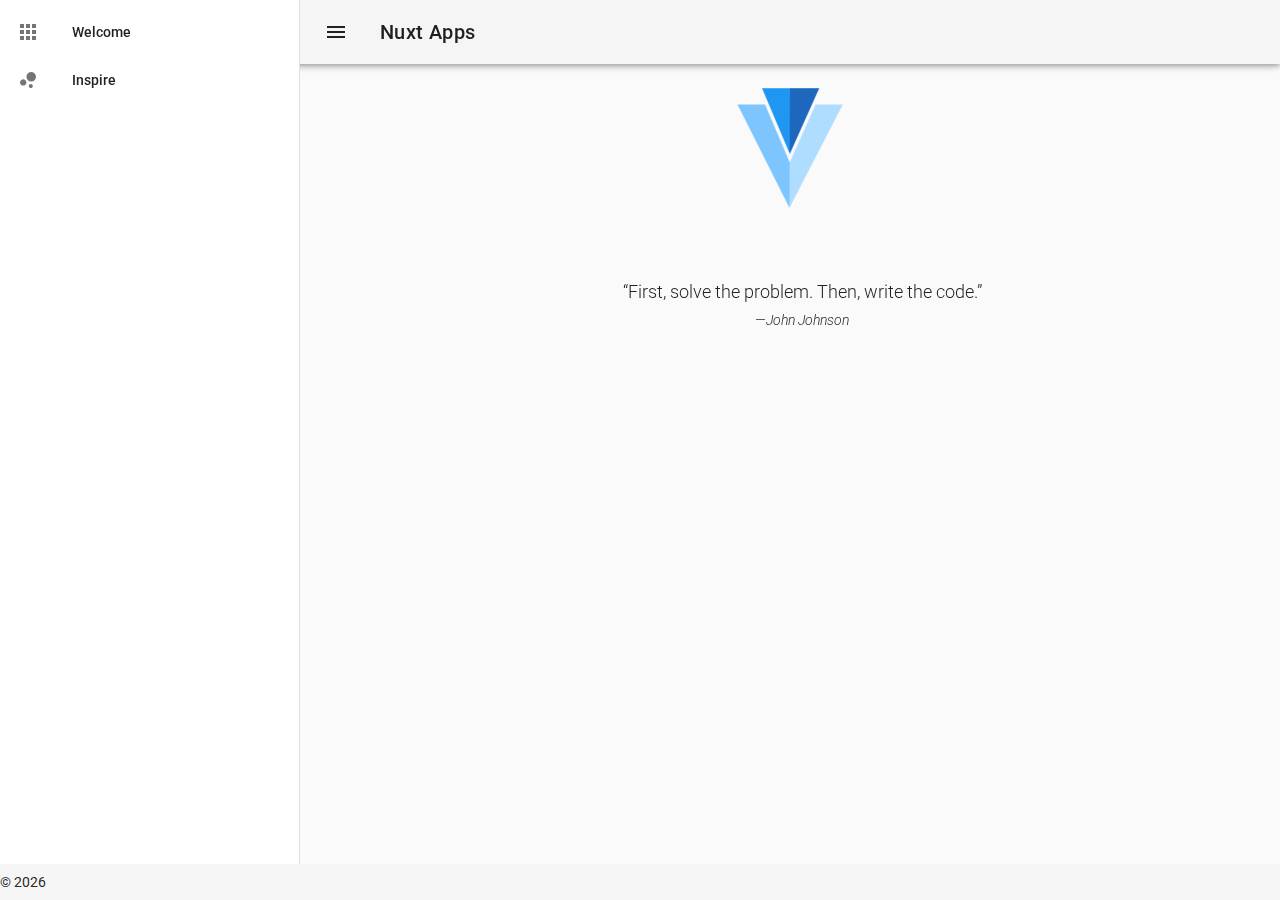
==== inspire/index.html @ 7c5bda9f "test commit first static generate nuxt" ====
<!doctype html>
<html data-n-head-ssr data-n-head="">
  <head>
    <title data-n-head="true">Nuxt Apps</title><meta data-n-head="true" charset="utf-8"><meta data-n-head="true" name="viewport" content="width=device-width,initial-scale=1"><meta data-n-head="true" data-hid="description" name="description" content="belajar nuxt ssr"><meta data-n-head="true" data-hid="keywords" name="keywords" contant="nuxt,js apps"><link data-n-head="true" rel="icon" type="image/x-icon" href="/favicon.ico"><link data-n-head="true" rel="stylesheet" href="https://fonts.googleapis.com/css?family=Roboto:300,400,500,700|Material+Icons"><style data-n-head="true" id="vuetify-theme-stylesheet" type="text/css">a{color:#1976d2}.primary{background-color:#1976d2!important;border-color:#1976d2!important}.primary--text{color:#1976d2!important;caret-color:#1976d2!important}.primary.lighten-5{background-color:#c7fdff!important;border-color:#c7fdff!important}.primary--text.text--lighten-5{color:#c7fdff!important;caret-color:#c7fdff!important}.primary.lighten-4{background-color:#a8e0ff!important;border-color:#a8e0ff!important}.primary--text.text--lighten-4{color:#a8e0ff!important;caret-color:#a8e0ff!important}.primary.lighten-3{background-color:#8ac5ff!important;border-color:#8ac5ff!important}.primary--text.text--lighten-3{color:#8ac5ff!important;caret-color:#8ac5ff!important}.primary.lighten-2{background-color:#6aaaff!important;border-color:#6aaaff!important}.primary--text.text--lighten-2{color:#6aaaff!important;caret-color:#6aaaff!important}.primary.lighten-1{background-color:#488fef!important;border-color:#488fef!important}.primary--text.text--lighten-1{color:#488fef!important;caret-color:#488fef!important}.primary.darken-1{background-color:#005eb6!important;border-color:#005eb6!important}.primary--text.text--darken-1{color:#005eb6!important;caret-color:#005eb6!important}.primary.darken-2{background-color:#00479b!important;border-color:#00479b!important}.primary--text.text--darken-2{color:#00479b!important;caret-color:#00479b!important}.primary.darken-3{background-color:#003180!important;border-color:#003180!important}.primary--text.text--darken-3{color:#003180!important;caret-color:#003180!important}.primary.darken-4{background-color:#001e67!important;border-color:#001e67!important}.primary--text.text--darken-4{color:#001e67!important;caret-color:#001e67!important}.secondary{background-color:#424242!important;border-color:#424242!important}.secondary--text{color:#424242!important;caret-color:#424242!important}.secondary.lighten-5{background-color:#c1c1c1!important;border-color:#c1c1c1!important}.secondary--text.text--lighten-5{color:#c1c1c1!important;caret-color:#c1c1c1!important}.secondary.lighten-4{background-color:#a6a6a6!important;border-color:#a6a6a6!important}.secondary--text.text--lighten-4{color:#a6a6a6!important;caret-color:#a6a6a6!important}.secondary.lighten-3{background-color:#8b8b8b!important;border-color:#8b8b8b!important}.secondary--text.text--lighten-3{color:#8b8b8b!important;caret-color:#8b8b8b!important}.secondary.lighten-2{background-color:#727272!important;border-color:#727272!important}.secondary--text.text--lighten-2{color:#727272!important;caret-color:#727272!important}.secondary.lighten-1{background-color:#595959!important;border-color:#595959!important}.secondary--text.text--lighten-1{color:#595959!important;caret-color:#595959!important}.secondary.darken-1{background-color:#2c2c2c!important;border-color:#2c2c2c!important}.secondary--text.text--darken-1{color:#2c2c2c!important;caret-color:#2c2c2c!important}.secondary.darken-2{background-color:#171717!important;border-color:#171717!important}.secondary--text.text--darken-2{color:#171717!important;caret-color:#171717!important}.secondary.darken-3{background-color:#000!important;border-color:#000!important}.secondary--text.text--darken-3{color:#000!important;caret-color:#000!important}.secondary.darken-4{background-color:#000!important;border-color:#000!important}.secondary--text.text--darken-4{color:#000!important;caret-color:#000!important}.accent{background-color:#82b1ff!important;border-color:#82b1ff!important}.accent--text{color:#82b1ff!important;caret-color:#82b1ff!important}.accent.lighten-5{background-color:#fff!important;border-color:#fff!important}.accent--text.text--lighten-5{color:#fff!important;caret-color:#fff!important}.accent.lighten-4{background-color:#f8ffff!important;border-color:#f8ffff!important}.accent--text.text--lighten-4{color:#f8ffff!important;caret-color:#f8ffff!important}.accent.lighten-3{background-color:#daffff!important;border-color:#daffff!important}.accent--text.text--lighten-3{color:#daffff!important;caret-color:#daffff!important}.accent.lighten-2{background-color:#bce8ff!important;border-color:#bce8ff!important}.accent--text.text--lighten-2{color:#bce8ff!important;caret-color:#bce8ff!important}.accent.lighten-1{background-color:#9fccff!important;border-color:#9fccff!important}.accent--text.text--lighten-1{color:#9fccff!important;caret-color:#9fccff!important}.accent.darken-1{background-color:#6596e2!important;border-color:#6596e2!important}.accent--text.text--darken-1{color:#6596e2!important;caret-color:#6596e2!important}.accent.darken-2{background-color:#467dc6!important;border-color:#467dc6!important}.accent--text.text--darken-2{color:#467dc6!important;caret-color:#467dc6!important}.accent.darken-3{background-color:#2364aa!important;border-color:#2364aa!important}.accent--text.text--darken-3{color:#2364aa!important;caret-color:#2364aa!important}.accent.darken-4{background-color:#004c90!important;border-color:#004c90!important}.accent--text.text--darken-4{color:#004c90!important;caret-color:#004c90!important}.error{background-color:#ff5252!important;border-color:#ff5252!important}.error--text{color:#ff5252!important;caret-color:#ff5252!important}.error.lighten-5{background-color:#ffe4d5!important;border-color:#ffe4d5!important}.error--text.text--lighten-5{color:#ffe4d5!important;caret-color:#ffe4d5!important}.error.lighten-4{background-color:#ffc6b9!important;border-color:#ffc6b9!important}.error--text.text--lighten-4{color:#ffc6b9!important;caret-color:#ffc6b9!important}.error.lighten-3{background-color:#ffa99e!important;border-color:#ffa99e!important}.error--text.text--lighten-3{color:#ffa99e!important;caret-color:#ffa99e!important}.error.lighten-2{background-color:#ff8c84!important;border-color:#ff8c84!important}.error--text.text--lighten-2{color:#ff8c84!important;caret-color:#ff8c84!important}.error.lighten-1{background-color:#ff6f6a!important;border-color:#ff6f6a!important}.error--text.text--lighten-1{color:#ff6f6a!important;caret-color:#ff6f6a!important}.error.darken-1{background-color:#df323b!important;border-color:#df323b!important}.error--text.text--darken-1{color:#df323b!important;caret-color:#df323b!important}.error.darken-2{background-color:#bf0025!important;border-color:#bf0025!important}.error--text.text--darken-2{color:#bf0025!important;caret-color:#bf0025!important}.error.darken-3{background-color:#9f0010!important;border-color:#9f0010!important}.error--text.text--darken-3{color:#9f0010!important;caret-color:#9f0010!important}.error.darken-4{background-color:maroon!important;border-color:maroon!important}.error--text.text--darken-4{color:maroon!important;caret-color:maroon!important}.info{background-color:#2196f3!important;border-color:#2196f3!important}.info--text{color:#2196f3!important;caret-color:#2196f3!important}.info.lighten-5{background-color:#d4ffff!important;border-color:#d4ffff!important}.info--text.text--lighten-5{color:#d4ffff!important;caret-color:#d4ffff!important}.info.lighten-4{background-color:#b5ffff!important;border-color:#b5ffff!important}.info--text.text--lighten-4{color:#b5ffff!important;caret-color:#b5ffff!important}.info.lighten-3{background-color:#95e8ff!important;border-color:#95e8ff!important}.info--text.text--lighten-3{color:#95e8ff!important;caret-color:#95e8ff!important}.info.lighten-2{background-color:#75ccff!important;border-color:#75ccff!important}.info--text.text--lighten-2{color:#75ccff!important;caret-color:#75ccff!important}.info.lighten-1{background-color:#51b0ff!important;border-color:#51b0ff!important}.info--text.text--lighten-1{color:#51b0ff!important;caret-color:#51b0ff!important}.info.darken-1{background-color:#007cd6!important;border-color:#007cd6!important}.info--text.text--darken-1{color:#007cd6!important;caret-color:#007cd6!important}.info.darken-2{background-color:#0064ba!important;border-color:#0064ba!important}.info--text.text--darken-2{color:#0064ba!important;caret-color:#0064ba!important}.info.darken-3{background-color:#004d9f!important;border-color:#004d9f!important}.info--text.text--darken-3{color:#004d9f!important;caret-color:#004d9f!important}.info.darken-4{background-color:#003784!important;border-color:#003784!important}.info--text.text--darken-4{color:#003784!important;caret-color:#003784!important}.success{background-color:#4caf50!important;border-color:#4caf50!important}.success--text{color:#4caf50!important;caret-color:#4caf50!important}.success.lighten-5{background-color:#dcffd6!important;border-color:#dcffd6!important}.success--text.text--lighten-5{color:#dcffd6!important;caret-color:#dcffd6!important}.success.lighten-4{background-color:#beffba!important;border-color:#beffba!important}.success--text.text--lighten-4{color:#beffba!important;caret-color:#beffba!important}.success.lighten-3{background-color:#a2ff9e!important;border-color:#a2ff9e!important}.success--text.text--lighten-3{color:#a2ff9e!important;caret-color:#a2ff9e!important}.success.lighten-2{background-color:#85e783!important;border-color:#85e783!important}.success--text.text--lighten-2{color:#85e783!important;caret-color:#85e783!important}.success.lighten-1{background-color:#69cb69!important;border-color:#69cb69!important}.success--text.text--lighten-1{color:#69cb69!important;caret-color:#69cb69!important}.success.darken-1{background-color:#2d9437!important;border-color:#2d9437!important}.success--text.text--darken-1{color:#2d9437!important;caret-color:#2d9437!important}.success.darken-2{background-color:#00791e!important;border-color:#00791e!important}.success--text.text--darken-2{color:#00791e!important;caret-color:#00791e!important}.success.darken-3{background-color:#006000!important;border-color:#006000!important}.success--text.text--darken-3{color:#006000!important;caret-color:#006000!important}.success.darken-4{background-color:#004700!important;border-color:#004700!important}.success--text.text--darken-4{color:#004700!important;caret-color:#004700!important}.warning{background-color:#ffc107!important;border-color:#ffc107!important}.warning--text{color:#ffc107!important;caret-color:#ffc107!important}.warning.lighten-5{background-color:#ffffae!important;border-color:#ffffae!important}.warning--text.text--lighten-5{color:#ffffae!important;caret-color:#ffffae!important}.warning.lighten-4{background-color:#ffff91!important;border-color:#ffff91!important}.warning--text.text--lighten-4{color:#ffff91!important;caret-color:#ffff91!important}.warning.lighten-3{background-color:#ffff74!important;border-color:#ffff74!important}.warning--text.text--lighten-3{color:#ffff74!important;caret-color:#ffff74!important}.warning.lighten-2{background-color:#fff956!important;border-color:#fff956!important}.warning--text.text--lighten-2{color:#fff956!important;caret-color:#fff956!important}.warning.lighten-1{background-color:#ffdd37!important;border-color:#ffdd37!important}.warning--text.text--lighten-1{color:#ffdd37!important;caret-color:#ffdd37!important}.warning.darken-1{background-color:#e0a600!important;border-color:#e0a600!important}.warning--text.text--darken-1{color:#e0a600!important;caret-color:#e0a600!important}.warning.darken-2{background-color:#c18c00!important;border-color:#c18c00!important}.warning--text.text--darken-2{color:#c18c00!important;caret-color:#c18c00!important}.warning.darken-3{background-color:#a27300!important;border-color:#a27300!important}.warning--text.text--darken-3{color:#a27300!important;caret-color:#a27300!important}.warning.darken-4{background-color:#855a00!important;border-color:#855a00!important}.warning--text.text--darken-4{color:#855a00!important;caret-color:#855a00!important}</style><link rel="preload" href="/_nuxt/a9a9253df984f31acf69.js" as="script"><link rel="preload" href="/_nuxt/65284385a1a2e4afa7fb.js" as="script"><link rel="preload" href="/_nuxt/18af0c6046583e6dd80d.js" as="script"><link rel="preload" href="/_nuxt/e925649b52bca2457121.css" as="style"><link rel="preload" href="/_nuxt/20de02056428226e47ea.js" as="script"><link rel="preload" href="/_nuxt/e7b8476a1362d3afa02e.js" as="script"><link rel="stylesheet" href="/_nuxt/e925649b52bca2457121.css">
  </head>
  <body data-n-head="">
    <div data-server-rendered="true" id="__nuxt"><div class="nuxt-progress" style="width:0%;height:2px;background-color:#3b8070;opacity:0"></div><div id="__layout"><div data-app="true" id="app" class="application theme--light"><div class="application--wrap"><aside class="v-navigation-drawer v-navigation-drawer--close v-navigation-drawer--fixed v-navigation-drawer--is-mobile theme--light" style="height:100%;margin-top:0;max-height:calc(100% - 0px);transform:translateX(-300px);width:300px"><div class="v-list theme--light"><div><a href="/" router="" class="v-list__tile v-list__tile--link theme--light"><div class="v-list__tile__action"><i aria-hidden="true" class="v-icon material-icons theme--light">apps</i></div> <div class="v-list__tile__content"><div class="v-list__tile__title">Welcome</div></div></a></div><div><a href="/inspire" router="" class="primary--text v-list__tile--active v-list__tile v-list__tile--link theme--light"><div class="v-list__tile__action"><i aria-hidden="true" class="v-icon material-icons theme--light">bubble_chart</i></div> <div class="v-list__tile__content"><div class="v-list__tile__title">Inspire</div></div></a></div></div><div class="v-navigation-drawer__border"></div></aside> <nav class="v-toolbar v-toolbar--fixed theme--light" style="margin-top:0;padding-right:0;padding-left:0;transform:translateY(0)"><div class="v-toolbar__content" style="height:56px"><button type="button" class="v-toolbar__side-icon v-btn v-btn--icon theme--light"><div class="v-btn__content"><i aria-hidden="true" class="v-icon material-icons theme--light">menu</i></div></button> <div class="v-toolbar__title">Nuxt Apps</div></div></nav> <main class="v-content" style="padding-top:56px;padding-right:0;padding-bottom:0;padding-left:0"><div class="v-content__wrap"><div class="container"><div class="layout"><div class="flex text-xs-center"><img src="/v.png" alt="Vuetify.js" class="mb-5"> <blockquote class="blockquote">
      “First, solve the problem. Then, write the code.”
      <footer><small><em>—John Johnson</em></small></footer></blockquote></div></div></div></div></main> <aside class="v-navigation-drawer v-navigation-drawer--close v-navigation-drawer--fixed v-navigation-drawer--right v-navigation-drawer--temporary theme--light" style="height:100%;margin-top:0;max-height:calc(100% - 0px);transform:translateX(300px);width:300px"><div class="v-list theme--light"><div><div class="v-list__tile theme--light"><div class="v-list__tile__action"><i aria-hidden="true" class="v-icon material-icons theme--light">compare_arrows</i></div> <div class="v-list__tile__title">Switch drawer (click me)</div></div></div></div><div class="v-navigation-drawer__border"></div></aside> <footer class="v-footer v-footer--fixed theme--light" style="height:32px"><span>© 2018</span></footer></div></div></div></div><script>window.__NUXT__={layout:"default",data:[{}],error:null,state:{sidebar:!1},serverRendered:!0}</script><script src="/_nuxt/a9a9253df984f31acf69.js" defer></script><script src="/_nuxt/e7b8476a1362d3afa02e.js" defer></script><script src="/_nuxt/65284385a1a2e4afa7fb.js" defer></script><script src="/_nuxt/18af0c6046583e6dd80d.js" defer></script><script src="/_nuxt/20de02056428226e47ea.js" defer></script>
  </body>
</html>
---- _nuxt/e925649b52bca2457121.css ----
.__nuxt-error-page{padding:1rem;background:#f7f8fb;color:#47494e;text-align:center;display:flex;justify-content:center;align-items:center;flex-direction:column;font-family:sans-serif;font-weight:100!important;-ms-text-size-adjust:100%;-webkit-text-size-adjust:100%;-webkit-font-smoothing:antialiased;position:absolute;top:0;left:0;right:0;bottom:0}.__nuxt-error-page .error{max-width:450px}.__nuxt-error-page .title{font-size:1.5rem;margin-top:15px;color:#47494e;margin-bottom:8px}.__nuxt-error-page .description{color:#7f828b;line-height:21px;margin-bottom:10px}.__nuxt-error-page a{color:#7f828b!important;text-decoration:none}.__nuxt-error-page .logo{position:fixed;left:12px;bottom:12px}.nuxt-progress{position:fixed;top:0;left:0;right:0;height:2px;width:0;transition:width .2s,opacity .4s;opacity:1;background-color:#efc14e;z-index:999999}@-webkit-keyframes shake{59%{margin-left:0}60%,80%{margin-left:2px}70%,90%{margin-left:-2px}}@keyframes shake{59%{margin-left:0}60%,80%{margin-left:2px}70%,90%{margin-left:-2px}}.black{background-color:#000!important;border-color:#000!important}.black--text{color:#000!important;caret-color:#000!important}.white{background-color:#fff!important;border-color:#fff!important}.white--text{color:#fff!important;caret-color:#fff!important}.transparent{background-color:transparent!important;border-color:transparent!important}.transparent--text{color:transparent!important;caret-color:transparent!important}.red{background-color:#f44336!important;border-color:#f44336!important}.red--text{color:#f44336!important;caret-color:#f44336!important}.red.lighten-5{background-color:#ffebee!important;border-color:#ffebee!important}.red--text.text--lighten-5{color:#ffebee!important;caret-color:#ffebee!important}.red.lighten-4{background-color:#ffcdd2!important;border-color:#ffcdd2!important}.red--text.text--lighten-4{color:#ffcdd2!important;caret-color:#ffcdd2!important}.red.lighten-3{background-color:#ef9a9a!important;border-color:#ef9a9a!important}.red--text.text--lighten-3{color:#ef9a9a!important;caret-color:#ef9a9a!important}.red.lighten-2{background-color:#e57373!important;border-color:#e57373!important}.red--text.text--lighten-2{color:#e57373!important;caret-color:#e57373!important}.red.lighten-1{background-color:#ef5350!important;border-color:#ef5350!important}.red--text.text--lighten-1{color:#ef5350!important;caret-color:#ef5350!important}.red.darken-1{background-color:#e53935!important;border-color:#e53935!important}.red--text.text--darken-1{color:#e53935!important;caret-color:#e53935!important}.red.darken-2{background-color:#d32f2f!important;border-color:#d32f2f!important}.red--text.text--darken-2{color:#d32f2f!important;caret-color:#d32f2f!important}.red.darken-3{background-color:#c62828!important;border-color:#c62828!important}.red--text.text--darken-3{color:#c62828!important;caret-color:#c62828!important}.red.darken-4{background-color:#b71c1c!important;border-color:#b71c1c!important}.red--text.text--darken-4{color:#b71c1c!important;caret-color:#b71c1c!important}.red.accent-1{background-color:#ff8a80!important;border-color:#ff8a80!important}.red--text.text--accent-1{color:#ff8a80!important;caret-color:#ff8a80!important}.red.accent-2{background-color:#ff5252!important;border-color:#ff5252!important}.red--text.text--accent-2{color:#ff5252!important;caret-color:#ff5252!important}.red.accent-3{background-color:#ff1744!important;border-color:#ff1744!important}.red--text.text--accent-3{color:#ff1744!important;caret-color:#ff1744!important}.red.accent-4{background-color:#d50000!important;border-color:#d50000!important}.red--text.text--accent-4{color:#d50000!important;caret-color:#d50000!important}.pink{background-color:#e91e63!important;border-color:#e91e63!important}.pink--text{color:#e91e63!important;caret-color:#e91e63!important}.pink.lighten-5{background-color:#fce4ec!important;border-color:#fce4ec!important}.pink--text.text--lighten-5{color:#fce4ec!important;caret-color:#fce4ec!important}.pink.lighten-4{background-color:#f8bbd0!important;border-color:#f8bbd0!important}.pink--text.text--lighten-4{color:#f8bbd0!important;caret-color:#f8bbd0!important}.pink.lighten-3{background-color:#f48fb1!important;border-color:#f48fb1!important}.pink--text.text--lighten-3{color:#f48fb1!important;caret-color:#f48fb1!important}.pink.lighten-2{background-color:#f06292!important;border-color:#f06292!important}.pink--text.text--lighten-2{color:#f06292!important;caret-color:#f06292!important}.pink.lighten-1{background-color:#ec407a!important;border-color:#ec407a!important}.pink--text.text--lighten-1{color:#ec407a!important;caret-color:#ec407a!important}.pink.darken-1{background-color:#d81b60!important;border-color:#d81b60!important}.pink--text.text--darken-1{color:#d81b60!important;caret-color:#d81b60!important}.pink.darken-2{background-color:#c2185b!important;border-color:#c2185b!important}.pink--text.text--darken-2{color:#c2185b!important;caret-color:#c2185b!important}.pink.darken-3{background-color:#ad1457!important;border-color:#ad1457!important}.pink--text.text--darken-3{color:#ad1457!important;caret-color:#ad1457!important}.pink.darken-4{background-color:#880e4f!important;border-color:#880e4f!important}.pink--text.text--darken-4{color:#880e4f!important;caret-color:#880e4f!important}.pink.accent-1{background-color:#ff80ab!important;border-color:#ff80ab!important}.pink--text.text--accent-1{color:#ff80ab!important;caret-color:#ff80ab!important}.pink.accent-2{background-color:#ff4081!important;border-color:#ff4081!important}.pink--text.text--accent-2{color:#ff4081!important;caret-color:#ff4081!important}.pink.accent-3{background-color:#f50057!important;border-color:#f50057!important}.pink--text.text--accent-3{color:#f50057!important;caret-color:#f50057!important}.pink.accent-4{background-color:#c51162!important;border-color:#c51162!important}.pink--text.text--accent-4{color:#c51162!important;caret-color:#c51162!important}.purple{background-color:#9c27b0!important;border-color:#9c27b0!important}.purple--text{color:#9c27b0!important;caret-color:#9c27b0!important}.purple.lighten-5{background-color:#f3e5f5!important;border-color:#f3e5f5!important}.purple--text.text--lighten-5{color:#f3e5f5!important;caret-color:#f3e5f5!important}.purple.lighten-4{background-color:#e1bee7!important;border-color:#e1bee7!important}.purple--text.text--lighten-4{color:#e1bee7!important;caret-color:#e1bee7!important}.purple.lighten-3{background-color:#ce93d8!important;border-color:#ce93d8!important}.purple--text.text--lighten-3{color:#ce93d8!important;caret-color:#ce93d8!important}.purple.lighten-2{background-color:#ba68c8!important;border-color:#ba68c8!important}.purple--text.text--lighten-2{color:#ba68c8!important;caret-color:#ba68c8!important}.purple.lighten-1{background-color:#ab47bc!important;border-color:#ab47bc!important}.purple--text.text--lighten-1{color:#ab47bc!important;caret-color:#ab47bc!important}.purple.darken-1{background-color:#8e24aa!important;border-color:#8e24aa!important}.purple--text.text--darken-1{color:#8e24aa!important;caret-color:#8e24aa!important}.purple.darken-2{background-color:#7b1fa2!important;border-color:#7b1fa2!important}.purple--text.text--darken-2{color:#7b1fa2!important;caret-color:#7b1fa2!important}.purple.darken-3{background-color:#6a1b9a!important;border-color:#6a1b9a!important}.purple--text.text--darken-3{color:#6a1b9a!important;caret-color:#6a1b9a!important}.purple.darken-4{background-color:#4a148c!important;border-color:#4a148c!important}.purple--text.text--darken-4{color:#4a148c!important;caret-color:#4a148c!important}.purple.accent-1{background-color:#ea80fc!important;border-color:#ea80fc!important}.purple--text.text--accent-1{color:#ea80fc!important;caret-color:#ea80fc!important}.purple.accent-2{background-color:#e040fb!important;border-color:#e040fb!important}.purple--text.text--accent-2{color:#e040fb!important;caret-color:#e040fb!important}.purple.accent-3{background-color:#d500f9!important;border-color:#d500f9!important}.purple--text.text--accent-3{color:#d500f9!important;caret-color:#d500f9!important}.purple.accent-4{background-color:#a0f!important;border-color:#a0f!important}.purple--text.text--accent-4{color:#a0f!important;caret-color:#a0f!important}.deep-purple{background-color:#673ab7!important;border-color:#673ab7!important}.deep-purple--text{color:#673ab7!important;caret-color:#673ab7!important}.deep-purple.lighten-5{background-color:#ede7f6!important;border-color:#ede7f6!important}.deep-purple--text.text--lighten-5{color:#ede7f6!important;caret-color:#ede7f6!important}.deep-purple.lighten-4{background-color:#d1c4e9!important;border-color:#d1c4e9!important}.deep-purple--text.text--lighten-4{color:#d1c4e9!important;caret-color:#d1c4e9!important}.deep-purple.lighten-3{background-color:#b39ddb!important;border-color:#b39ddb!important}.deep-purple--text.text--lighten-3{color:#b39ddb!important;caret-color:#b39ddb!important}.deep-purple.lighten-2{background-color:#9575cd!important;border-color:#9575cd!important}.deep-purple--text.text--lighten-2{color:#9575cd!important;caret-color:#9575cd!important}.deep-purple.lighten-1{background-color:#7e57c2!important;border-color:#7e57c2!important}.deep-purple--text.text--lighten-1{color:#7e57c2!important;caret-color:#7e57c2!important}.deep-purple.darken-1{background-color:#5e35b1!important;border-color:#5e35b1!important}.deep-purple--text.text--darken-1{color:#5e35b1!important;caret-color:#5e35b1!important}.deep-purple.darken-2{background-color:#512da8!important;border-color:#512da8!important}.deep-purple--text.text--darken-2{color:#512da8!important;caret-color:#512da8!important}.deep-purple.darken-3{background-color:#4527a0!important;border-color:#4527a0!important}.deep-purple--text.text--darken-3{color:#4527a0!important;caret-color:#4527a0!important}.deep-purple.darken-4{background-color:#311b92!important;border-color:#311b92!important}.deep-purple--text.text--darken-4{color:#311b92!important;caret-color:#311b92!important}.deep-purple.accent-1{background-color:#b388ff!important;border-color:#b388ff!important}.deep-purple--text.text--accent-1{color:#b388ff!important;caret-color:#b388ff!important}.deep-purple.accent-2{background-color:#7c4dff!important;border-color:#7c4dff!important}.deep-purple--text.text--accent-2{color:#7c4dff!important;caret-color:#7c4dff!important}.deep-purple.accent-3{background-color:#651fff!important;border-color:#651fff!important}.deep-purple--text.text--accent-3{color:#651fff!important;caret-color:#651fff!important}.deep-purple.accent-4{background-color:#6200ea!important;border-color:#6200ea!important}.deep-purple--text.text--accent-4{color:#6200ea!important;caret-color:#6200ea!important}.indigo{background-color:#3f51b5!important;border-color:#3f51b5!important}.indigo--text{color:#3f51b5!important;caret-color:#3f51b5!important}.indigo.lighten-5{background-color:#e8eaf6!important;border-color:#e8eaf6!important}.indigo--text.text--lighten-5{color:#e8eaf6!important;caret-color:#e8eaf6!important}.indigo.lighten-4{background-color:#c5cae9!important;border-color:#c5cae9!important}.indigo--text.text--lighten-4{color:#c5cae9!important;caret-color:#c5cae9!important}.indigo.lighten-3{background-color:#9fa8da!important;border-color:#9fa8da!important}.indigo--text.text--lighten-3{color:#9fa8da!important;caret-color:#9fa8da!important}.indigo.lighten-2{background-color:#7986cb!important;border-color:#7986cb!important}.indigo--text.text--lighten-2{color:#7986cb!important;caret-color:#7986cb!important}.indigo.lighten-1{background-color:#5c6bc0!important;border-color:#5c6bc0!important}.indigo--text.text--lighten-1{color:#5c6bc0!important;caret-color:#5c6bc0!important}.indigo.darken-1{background-color:#3949ab!important;border-color:#3949ab!important}.indigo--text.text--darken-1{color:#3949ab!important;caret-color:#3949ab!important}.indigo.darken-2{background-color:#303f9f!important;border-color:#303f9f!important}.indigo--text.text--darken-2{color:#303f9f!important;caret-color:#303f9f!important}.indigo.darken-3{background-color:#283593!important;border-color:#283593!important}.indigo--text.text--darken-3{color:#283593!important;caret-color:#283593!important}.indigo.darken-4{background-color:#1a237e!important;border-color:#1a237e!important}.indigo--text.text--darken-4{color:#1a237e!important;caret-color:#1a237e!important}.indigo.accent-1{background-color:#8c9eff!important;border-color:#8c9eff!important}.indigo--text.text--accent-1{color:#8c9eff!important;caret-color:#8c9eff!important}.indigo.accent-2{background-color:#536dfe!important;border-color:#536dfe!important}.indigo--text.text--accent-2{color:#536dfe!important;caret-color:#536dfe!important}.indigo.accent-3{background-color:#3d5afe!important;border-color:#3d5afe!important}.indigo--text.text--accent-3{color:#3d5afe!important;caret-color:#3d5afe!important}.indigo.accent-4{background-color:#304ffe!important;border-color:#304ffe!important}.indigo--text.text--accent-4{color:#304ffe!important;caret-color:#304ffe!important}.blue{background-color:#2196f3!important;border-color:#2196f3!important}.blue--text{color:#2196f3!important;caret-color:#2196f3!important}.blue.lighten-5{background-color:#e3f2fd!important;border-color:#e3f2fd!important}.blue--text.text--lighten-5{color:#e3f2fd!important;caret-color:#e3f2fd!important}.blue.lighten-4{background-color:#bbdefb!important;border-color:#bbdefb!important}.blue--text.text--lighten-4{color:#bbdefb!important;caret-color:#bbdefb!important}.blue.lighten-3{background-color:#90caf9!important;border-color:#90caf9!important}.blue--text.text--lighten-3{color:#90caf9!important;caret-color:#90caf9!important}.blue.lighten-2{background-color:#64b5f6!important;border-color:#64b5f6!important}.blue--text.text--lighten-2{color:#64b5f6!important;caret-color:#64b5f6!important}.blue.lighten-1{background-color:#42a5f5!important;border-color:#42a5f5!important}.blue--text.text--lighten-1{color:#42a5f5!important;caret-color:#42a5f5!important}.blue.darken-1{background-color:#1e88e5!important;border-color:#1e88e5!important}.blue--text.text--darken-1{color:#1e88e5!important;caret-color:#1e88e5!important}.blue.darken-2{background-color:#1976d2!important;border-color:#1976d2!important}.blue--text.text--darken-2{color:#1976d2!important;caret-color:#1976d2!important}.blue.darken-3{background-color:#1565c0!important;border-color:#1565c0!important}.blue--text.text--darken-3{color:#1565c0!important;caret-color:#1565c0!important}.blue.darken-4{background-color:#0d47a1!important;border-color:#0d47a1!important}.blue--text.text--darken-4{color:#0d47a1!important;caret-color:#0d47a1!important}.blue.accent-1{background-color:#82b1ff!important;border-color:#82b1ff!important}.blue--text.text--accent-1{color:#82b1ff!important;caret-color:#82b1ff!important}.blue.accent-2{background-color:#448aff!important;border-color:#448aff!important}.blue--text.text--accent-2{color:#448aff!important;caret-color:#448aff!important}.blue.accent-3{background-color:#2979ff!important;border-color:#2979ff!important}.blue--text.text--accent-3{color:#2979ff!important;caret-color:#2979ff!important}.blue.accent-4{background-color:#2962ff!important;border-color:#2962ff!important}.blue--text.text--accent-4{color:#2962ff!important;caret-color:#2962ff!important}.light-blue{background-color:#03a9f4!important;border-color:#03a9f4!important}.light-blue--text{color:#03a9f4!important;caret-color:#03a9f4!important}.light-blue.lighten-5{background-color:#e1f5fe!important;border-color:#e1f5fe!important}.light-blue--text.text--lighten-5{color:#e1f5fe!important;caret-color:#e1f5fe!important}.light-blue.lighten-4{background-color:#b3e5fc!important;border-color:#b3e5fc!important}.light-blue--text.text--lighten-4{color:#b3e5fc!important;caret-color:#b3e5fc!important}.light-blue.lighten-3{background-color:#81d4fa!important;border-color:#81d4fa!important}.light-blue--text.text--lighten-3{color:#81d4fa!important;caret-color:#81d4fa!important}.light-blue.lighten-2{background-color:#4fc3f7!important;border-color:#4fc3f7!important}.light-blue--text.text--lighten-2{color:#4fc3f7!important;caret-color:#4fc3f7!important}.light-blue.lighten-1{background-color:#29b6f6!important;border-color:#29b6f6!important}.light-blue--text.text--lighten-1{color:#29b6f6!important;caret-color:#29b6f6!important}.light-blue.darken-1{background-color:#039be5!important;border-color:#039be5!important}.light-blue--text.text--darken-1{color:#039be5!important;caret-color:#039be5!important}.light-blue.darken-2{background-color:#0288d1!important;border-color:#0288d1!important}.light-blue--text.text--darken-2{color:#0288d1!important;caret-color:#0288d1!important}.light-blue.darken-3{background-color:#0277bd!important;border-color:#0277bd!important}.light-blue--text.text--darken-3{color:#0277bd!important;caret-color:#0277bd!important}.light-blue.darken-4{background-color:#01579b!important;border-color:#01579b!important}.light-blue--text.text--darken-4{color:#01579b!important;caret-color:#01579b!important}.light-blue.accent-1{background-color:#80d8ff!important;border-color:#80d8ff!important}.light-blue--text.text--accent-1{color:#80d8ff!important;caret-color:#80d8ff!important}.light-blue.accent-2{background-color:#40c4ff!important;border-color:#40c4ff!important}.light-blue--text.text--accent-2{color:#40c4ff!important;caret-color:#40c4ff!important}.light-blue.accent-3{background-color:#00b0ff!important;border-color:#00b0ff!important}.light-blue--text.text--accent-3{color:#00b0ff!important;caret-color:#00b0ff!important}.light-blue.accent-4{background-color:#0091ea!important;border-color:#0091ea!important}.light-blue--text.text--accent-4{color:#0091ea!important;caret-color:#0091ea!important}.cyan{background-color:#00bcd4!important;border-color:#00bcd4!important}.cyan--text{color:#00bcd4!important;caret-color:#00bcd4!important}.cyan.lighten-5{background-color:#e0f7fa!important;border-color:#e0f7fa!important}.cyan--text.text--lighten-5{color:#e0f7fa!important;caret-color:#e0f7fa!important}.cyan.lighten-4{background-color:#b2ebf2!important;border-color:#b2ebf2!important}.cyan--text.text--lighten-4{color:#b2ebf2!important;caret-color:#b2ebf2!important}.cyan.lighten-3{background-color:#80deea!important;border-color:#80deea!important}.cyan--text.text--lighten-3{color:#80deea!important;caret-color:#80deea!important}.cyan.lighten-2{background-color:#4dd0e1!important;border-color:#4dd0e1!important}.cyan--text.text--lighten-2{color:#4dd0e1!important;caret-color:#4dd0e1!important}.cyan.lighten-1{background-color:#26c6da!important;border-color:#26c6da!important}.cyan--text.text--lighten-1{color:#26c6da!important;caret-color:#26c6da!important}.cyan.darken-1{background-color:#00acc1!important;border-color:#00acc1!important}.cyan--text.text--darken-1{color:#00acc1!important;caret-color:#00acc1!important}.cyan.darken-2{background-color:#0097a7!important;border-color:#0097a7!important}.cyan--text.text--darken-2{color:#0097a7!important;caret-color:#0097a7!important}.cyan.darken-3{background-color:#00838f!important;border-color:#00838f!important}.cyan--text.text--darken-3{color:#00838f!important;caret-color:#00838f!important}.cyan.darken-4{background-color:#006064!important;border-color:#006064!important}.cyan--text.text--darken-4{color:#006064!important;caret-color:#006064!important}.cyan.accent-1{background-color:#84ffff!important;border-color:#84ffff!important}.cyan--text.text--accent-1{color:#84ffff!important;caret-color:#84ffff!important}.cyan.accent-2{background-color:#18ffff!important;border-color:#18ffff!important}.cyan--text.text--accent-2{color:#18ffff!important;caret-color:#18ffff!important}.cyan.accent-3{background-color:#00e5ff!important;border-color:#00e5ff!important}.cyan--text.text--accent-3{color:#00e5ff!important;caret-color:#00e5ff!important}.cyan.accent-4{background-color:#00b8d4!important;border-color:#00b8d4!important}.cyan--text.text--accent-4{color:#00b8d4!important;caret-color:#00b8d4!important}.teal{background-color:#009688!important;border-color:#009688!important}.teal--text{color:#009688!important;caret-color:#009688!important}.teal.lighten-5{background-color:#e0f2f1!important;border-color:#e0f2f1!important}.teal--text.text--lighten-5{color:#e0f2f1!important;caret-color:#e0f2f1!important}.teal.lighten-4{background-color:#b2dfdb!important;border-color:#b2dfdb!important}.teal--text.text--lighten-4{color:#b2dfdb!important;caret-color:#b2dfdb!important}.teal.lighten-3{background-color:#80cbc4!important;border-color:#80cbc4!important}.teal--text.text--lighten-3{color:#80cbc4!important;caret-color:#80cbc4!important}.teal.lighten-2{background-color:#4db6ac!important;border-color:#4db6ac!important}.teal--text.text--lighten-2{color:#4db6ac!important;caret-color:#4db6ac!important}.teal.lighten-1{background-color:#26a69a!important;border-color:#26a69a!important}.teal--text.text--lighten-1{color:#26a69a!important;caret-color:#26a69a!important}.teal.darken-1{background-color:#00897b!important;border-color:#00897b!important}.teal--text.text--darken-1{color:#00897b!important;caret-color:#00897b!important}.teal.darken-2{background-color:#00796b!important;border-color:#00796b!important}.teal--text.text--darken-2{color:#00796b!important;caret-color:#00796b!important}.teal.darken-3{background-color:#00695c!important;border-color:#00695c!important}.teal--text.text--darken-3{color:#00695c!important;caret-color:#00695c!important}.teal.darken-4{background-color:#004d40!important;border-color:#004d40!important}.teal--text.text--darken-4{color:#004d40!important;caret-color:#004d40!important}.teal.accent-1{background-color:#a7ffeb!important;border-color:#a7ffeb!important}.teal--text.text--accent-1{color:#a7ffeb!important;caret-color:#a7ffeb!important}.teal.accent-2{background-color:#64ffda!important;border-color:#64ffda!important}.teal--text.text--accent-2{color:#64ffda!important;caret-color:#64ffda!important}.teal.accent-3{background-color:#1de9b6!important;border-color:#1de9b6!important}.teal--text.text--accent-3{color:#1de9b6!important;caret-color:#1de9b6!important}.teal.accent-4{background-color:#00bfa5!important;border-color:#00bfa5!important}.teal--text.text--accent-4{color:#00bfa5!important;caret-color:#00bfa5!important}.green{background-color:#4caf50!important;border-color:#4caf50!important}.green--text{color:#4caf50!important;caret-color:#4caf50!important}.green.lighten-5{background-color:#e8f5e9!important;border-color:#e8f5e9!important}.green--text.text--lighten-5{color:#e8f5e9!important;caret-color:#e8f5e9!important}.green.lighten-4{background-color:#c8e6c9!important;border-color:#c8e6c9!important}.green--text.text--lighten-4{color:#c8e6c9!important;caret-color:#c8e6c9!important}.green.lighten-3{background-color:#a5d6a7!important;border-color:#a5d6a7!important}.green--text.text--lighten-3{color:#a5d6a7!important;caret-color:#a5d6a7!important}.green.lighten-2{background-color:#81c784!important;border-color:#81c784!important}.green--text.text--lighten-2{color:#81c784!important;caret-color:#81c784!important}.green.lighten-1{background-color:#66bb6a!important;border-color:#66bb6a!important}.green--text.text--lighten-1{color:#66bb6a!important;caret-color:#66bb6a!important}.green.darken-1{background-color:#43a047!important;border-color:#43a047!important}.green--text.text--darken-1{color:#43a047!important;caret-color:#43a047!important}.green.darken-2{background-color:#388e3c!important;border-color:#388e3c!important}.green--text.text--darken-2{color:#388e3c!important;caret-color:#388e3c!important}.green.darken-3{background-color:#2e7d32!important;border-color:#2e7d32!important}.green--text.text--darken-3{color:#2e7d32!important;caret-color:#2e7d32!important}.green.darken-4{background-color:#1b5e20!important;border-color:#1b5e20!important}.green--text.text--darken-4{color:#1b5e20!important;caret-color:#1b5e20!important}.green.accent-1{background-color:#b9f6ca!important;border-color:#b9f6ca!important}.green--text.text--accent-1{color:#b9f6ca!important;caret-color:#b9f6ca!important}.green.accent-2{background-color:#69f0ae!important;border-color:#69f0ae!important}.green--text.text--accent-2{color:#69f0ae!important;caret-color:#69f0ae!important}.green.accent-3{background-color:#00e676!important;border-color:#00e676!important}.green--text.text--accent-3{color:#00e676!important;caret-color:#00e676!important}.green.accent-4{background-color:#00c853!important;border-color:#00c853!important}.green--text.text--accent-4{color:#00c853!important;caret-color:#00c853!important}.light-green{background-color:#8bc34a!important;border-color:#8bc34a!important}.light-green--text{color:#8bc34a!important;caret-color:#8bc34a!important}.light-green.lighten-5{background-color:#f1f8e9!important;border-color:#f1f8e9!important}.light-green--text.text--lighten-5{color:#f1f8e9!important;caret-color:#f1f8e9!important}.light-green.lighten-4{background-color:#dcedc8!important;border-color:#dcedc8!important}.light-green--text.text--lighten-4{color:#dcedc8!important;caret-color:#dcedc8!important}.light-green.lighten-3{background-color:#c5e1a5!important;border-color:#c5e1a5!important}.light-green--text.text--lighten-3{color:#c5e1a5!important;caret-color:#c5e1a5!important}.light-green.lighten-2{background-color:#aed581!important;border-color:#aed581!important}.light-green--text.text--lighten-2{color:#aed581!important;caret-color:#aed581!important}.light-green.lighten-1{background-color:#9ccc65!important;border-color:#9ccc65!important}.light-green--text.text--lighten-1{color:#9ccc65!important;caret-color:#9ccc65!important}.light-green.darken-1{background-color:#7cb342!important;border-color:#7cb342!important}.light-green--text.text--darken-1{color:#7cb342!important;caret-color:#7cb342!important}.light-green.darken-2{background-color:#689f38!important;border-color:#689f38!important}.light-green--text.text--darken-2{color:#689f38!important;caret-color:#689f38!important}.light-green.darken-3{background-color:#558b2f!important;border-color:#558b2f!important}.light-green--text.text--darken-3{color:#558b2f!important;caret-color:#558b2f!important}.light-green.darken-4{background-color:#33691e!important;border-color:#33691e!important}.light-green--text.text--darken-4{color:#33691e!important;caret-color:#33691e!important}.light-green.accent-1{background-color:#ccff90!important;border-color:#ccff90!important}.light-green--text.text--accent-1{color:#ccff90!important;caret-color:#ccff90!important}.light-green.accent-2{background-color:#b2ff59!important;border-color:#b2ff59!important}.light-green--text.text--accent-2{color:#b2ff59!important;caret-color:#b2ff59!important}.light-green.accent-3{background-color:#76ff03!important;border-color:#76ff03!important}.light-green--text.text--accent-3{color:#76ff03!important;caret-color:#76ff03!important}.light-green.accent-4{background-color:#64dd17!important;border-color:#64dd17!important}.light-green--text.text--accent-4{color:#64dd17!important;caret-color:#64dd17!important}.lime{background-color:#cddc39!important;border-color:#cddc39!important}.lime--text{color:#cddc39!important;caret-color:#cddc39!important}.lime.lighten-5{background-color:#f9fbe7!important;border-color:#f9fbe7!important}.lime--text.text--lighten-5{color:#f9fbe7!important;caret-color:#f9fbe7!important}.lime.lighten-4{background-color:#f0f4c3!important;border-color:#f0f4c3!important}.lime--text.text--lighten-4{color:#f0f4c3!important;caret-color:#f0f4c3!important}.lime.lighten-3{background-color:#e6ee9c!important;border-color:#e6ee9c!important}.lime--text.text--lighten-3{color:#e6ee9c!important;caret-color:#e6ee9c!important}.lime.lighten-2{background-color:#dce775!important;border-color:#dce775!important}.lime--text.text--lighten-2{color:#dce775!important;caret-color:#dce775!important}.lime.lighten-1{background-color:#d4e157!important;border-color:#d4e157!important}.lime--text.text--lighten-1{color:#d4e157!important;caret-color:#d4e157!important}.lime.darken-1{background-color:#c0ca33!important;border-color:#c0ca33!important}.lime--text.text--darken-1{color:#c0ca33!important;caret-color:#c0ca33!important}.lime.darken-2{background-color:#afb42b!important;border-color:#afb42b!important}.lime--text.text--darken-2{color:#afb42b!important;caret-color:#afb42b!important}.lime.darken-3{background-color:#9e9d24!important;border-color:#9e9d24!important}.lime--text.text--darken-3{color:#9e9d24!important;caret-color:#9e9d24!important}.lime.darken-4{background-color:#827717!important;border-color:#827717!important}.lime--text.text--darken-4{color:#827717!important;caret-color:#827717!important}.lime.accent-1{background-color:#f4ff81!important;border-color:#f4ff81!important}.lime--text.text--accent-1{color:#f4ff81!important;caret-color:#f4ff81!important}.lime.accent-2{background-color:#eeff41!important;border-color:#eeff41!important}.lime--text.text--accent-2{color:#eeff41!important;caret-color:#eeff41!important}.lime.accent-3{background-color:#c6ff00!important;border-color:#c6ff00!important}.lime--text.text--accent-3{color:#c6ff00!important;caret-color:#c6ff00!important}.lime.accent-4{background-color:#aeea00!important;border-color:#aeea00!important}.lime--text.text--accent-4{color:#aeea00!important;caret-color:#aeea00!important}.yellow{background-color:#ffeb3b!important;border-color:#ffeb3b!important}.yellow--text{color:#ffeb3b!important;caret-color:#ffeb3b!important}.yellow.lighten-5{background-color:#fffde7!important;border-color:#fffde7!important}.yellow--text.text--lighten-5{color:#fffde7!important;caret-color:#fffde7!important}.yellow.lighten-4{background-color:#fff9c4!important;border-color:#fff9c4!important}.yellow--text.text--lighten-4{color:#fff9c4!important;caret-color:#fff9c4!important}.yellow.lighten-3{background-color:#fff59d!important;border-color:#fff59d!important}.yellow--text.text--lighten-3{color:#fff59d!important;caret-color:#fff59d!important}.yellow.lighten-2{background-color:#fff176!important;border-color:#fff176!important}.yellow--text.text--lighten-2{color:#fff176!important;caret-color:#fff176!important}.yellow.lighten-1{background-color:#ffee58!important;border-color:#ffee58!important}.yellow--text.text--lighten-1{color:#ffee58!important;caret-color:#ffee58!important}.yellow.darken-1{background-color:#fdd835!important;border-color:#fdd835!important}.yellow--text.text--darken-1{color:#fdd835!important;caret-color:#fdd835!important}.yellow.darken-2{background-color:#fbc02d!important;border-color:#fbc02d!important}.yellow--text.text--darken-2{color:#fbc02d!important;caret-color:#fbc02d!important}.yellow.darken-3{background-color:#f9a825!important;border-color:#f9a825!important}.yellow--text.text--darken-3{color:#f9a825!important;caret-color:#f9a825!important}.yellow.darken-4{background-color:#f57f17!important;border-color:#f57f17!important}.yellow--text.text--darken-4{color:#f57f17!important;caret-color:#f57f17!important}.yellow.accent-1{background-color:#ffff8d!important;border-color:#ffff8d!important}.yellow--text.text--accent-1{color:#ffff8d!important;caret-color:#ffff8d!important}.yellow.accent-2{background-color:#ff0!important;border-color:#ff0!important}.yellow--text.text--accent-2{color:#ff0!important;caret-color:#ff0!important}.yellow.accent-3{background-color:#ffea00!important;border-color:#ffea00!important}.yellow--text.text--accent-3{color:#ffea00!important;caret-color:#ffea00!important}.yellow.accent-4{background-color:#ffd600!important;border-color:#ffd600!important}.yellow--text.text--accent-4{color:#ffd600!important;caret-color:#ffd600!important}.amber{background-color:#ffc107!important;border-color:#ffc107!important}.amber--text{color:#ffc107!important;caret-color:#ffc107!important}.amber.lighten-5{background-color:#fff8e1!important;border-color:#fff8e1!important}.amber--text.text--lighten-5{color:#fff8e1!important;caret-color:#fff8e1!important}.amber.lighten-4{background-color:#ffecb3!important;border-color:#ffecb3!important}.amber--text.text--lighten-4{color:#ffecb3!important;caret-color:#ffecb3!important}.amber.lighten-3{background-color:#ffe082!important;border-color:#ffe082!important}.amber--text.text--lighten-3{color:#ffe082!important;caret-color:#ffe082!important}.amber.lighten-2{background-color:#ffd54f!important;border-color:#ffd54f!important}.amber--text.text--lighten-2{color:#ffd54f!important;caret-color:#ffd54f!important}.amber.lighten-1{background-color:#ffca28!important;border-color:#ffca28!important}.amber--text.text--lighten-1{color:#ffca28!important;caret-color:#ffca28!important}.amber.darken-1{background-color:#ffb300!important;border-color:#ffb300!important}.amber--text.text--darken-1{color:#ffb300!important;caret-color:#ffb300!important}.amber.darken-2{background-color:#ffa000!important;border-color:#ffa000!important}.amber--text.text--darken-2{color:#ffa000!important;caret-color:#ffa000!important}.amber.darken-3{background-color:#ff8f00!important;border-color:#ff8f00!important}.amber--text.text--darken-3{color:#ff8f00!important;caret-color:#ff8f00!important}.amber.darken-4{background-color:#ff6f00!important;border-color:#ff6f00!important}.amber--text.text--darken-4{color:#ff6f00!important;caret-color:#ff6f00!important}.amber.accent-1{background-color:#ffe57f!important;border-color:#ffe57f!important}.amber--text.text--accent-1{color:#ffe57f!important;caret-color:#ffe57f!important}.amber.accent-2{background-color:#ffd740!important;border-color:#ffd740!important}.amber--text.text--accent-2{color:#ffd740!important;caret-color:#ffd740!important}.amber.accent-3{background-color:#ffc400!important;border-color:#ffc400!important}.amber--text.text--accent-3{color:#ffc400!important;caret-color:#ffc400!important}.amber.accent-4{background-color:#ffab00!important;border-color:#ffab00!important}.amber--text.text--accent-4{color:#ffab00!important;caret-color:#ffab00!important}.orange{background-color:#ff9800!important;border-color:#ff9800!important}.orange--text{color:#ff9800!important;caret-color:#ff9800!important}.orange.lighten-5{background-color:#fff3e0!important;border-color:#fff3e0!important}.orange--text.text--lighten-5{color:#fff3e0!important;caret-color:#fff3e0!important}.orange.lighten-4{background-color:#ffe0b2!important;border-color:#ffe0b2!important}.orange--text.text--lighten-4{color:#ffe0b2!important;caret-color:#ffe0b2!important}.orange.lighten-3{background-color:#ffcc80!important;border-color:#ffcc80!important}.orange--text.text--lighten-3{color:#ffcc80!important;caret-color:#ffcc80!important}.orange.lighten-2{background-color:#ffb74d!important;border-color:#ffb74d!important}.orange--text.text--lighten-2{color:#ffb74d!important;caret-color:#ffb74d!important}.orange.lighten-1{background-color:#ffa726!important;border-color:#ffa726!important}.orange--text.text--lighten-1{color:#ffa726!important;caret-color:#ffa726!important}.orange.darken-1{background-color:#fb8c00!important;border-color:#fb8c00!important}.orange--text.text--darken-1{color:#fb8c00!important;caret-color:#fb8c00!important}.orange.darken-2{background-color:#f57c00!important;border-color:#f57c00!important}.orange--text.text--darken-2{color:#f57c00!important;caret-color:#f57c00!important}.orange.darken-3{background-color:#ef6c00!important;border-color:#ef6c00!important}.orange--text.text--darken-3{color:#ef6c00!important;caret-color:#ef6c00!important}.orange.darken-4{background-color:#e65100!important;border-color:#e65100!important}.orange--text.text--darken-4{color:#e65100!important;caret-color:#e65100!important}.orange.accent-1{background-color:#ffd180!important;border-color:#ffd180!important}.orange--text.text--accent-1{color:#ffd180!important;caret-color:#ffd180!important}.orange.accent-2{background-color:#ffab40!important;border-color:#ffab40!important}.orange--text.text--accent-2{color:#ffab40!important;caret-color:#ffab40!important}.orange.accent-3{background-color:#ff9100!important;border-color:#ff9100!important}.orange--text.text--accent-3{color:#ff9100!important;caret-color:#ff9100!important}.orange.accent-4{background-color:#ff6d00!important;border-color:#ff6d00!important}.orange--text.text--accent-4{color:#ff6d00!important;caret-color:#ff6d00!important}.deep-orange{background-color:#ff5722!important;border-color:#ff5722!important}.deep-orange--text{color:#ff5722!important;caret-color:#ff5722!important}.deep-orange.lighten-5{background-color:#fbe9e7!important;border-color:#fbe9e7!important}.deep-orange--text.text--lighten-5{color:#fbe9e7!important;caret-color:#fbe9e7!important}.deep-orange.lighten-4{background-color:#ffccbc!important;border-color:#ffccbc!important}.deep-orange--text.text--lighten-4{color:#ffccbc!important;caret-color:#ffccbc!important}.deep-orange.lighten-3{background-color:#ffab91!important;border-color:#ffab91!important}.deep-orange--text.text--lighten-3{color:#ffab91!important;caret-color:#ffab91!important}.deep-orange.lighten-2{background-color:#ff8a65!important;border-color:#ff8a65!important}.deep-orange--text.text--lighten-2{color:#ff8a65!important;caret-color:#ff8a65!important}.deep-orange.lighten-1{background-color:#ff7043!important;border-color:#ff7043!important}.deep-orange--text.text--lighten-1{color:#ff7043!important;caret-color:#ff7043!important}.deep-orange.darken-1{background-color:#f4511e!important;border-color:#f4511e!important}.deep-orange--text.text--darken-1{color:#f4511e!important;caret-color:#f4511e!important}.deep-orange.darken-2{background-color:#e64a19!important;border-color:#e64a19!important}.deep-orange--text.text--darken-2{color:#e64a19!important;caret-color:#e64a19!important}.deep-orange.darken-3{background-color:#d84315!important;border-color:#d84315!important}.deep-orange--text.text--darken-3{color:#d84315!important;caret-color:#d84315!important}.deep-orange.darken-4{background-color:#bf360c!important;border-color:#bf360c!important}.deep-orange--text.text--darken-4{color:#bf360c!important;caret-color:#bf360c!important}.deep-orange.accent-1{background-color:#ff9e80!important;border-color:#ff9e80!important}.deep-orange--text.text--accent-1{color:#ff9e80!important;caret-color:#ff9e80!important}.deep-orange.accent-2{background-color:#ff6e40!important;border-color:#ff6e40!important}.deep-orange--text.text--accent-2{color:#ff6e40!important;caret-color:#ff6e40!important}.deep-orange.accent-3{background-color:#ff3d00!important;border-color:#ff3d00!important}.deep-orange--text.text--accent-3{color:#ff3d00!important;caret-color:#ff3d00!important}.deep-orange.accent-4{background-color:#dd2c00!important;border-color:#dd2c00!important}.deep-orange--text.text--accent-4{color:#dd2c00!important;caret-color:#dd2c00!important}.brown{background-color:#795548!important;border-color:#795548!important}.brown--text{color:#795548!important;caret-color:#795548!important}.brown.lighten-5{background-color:#efebe9!important;border-color:#efebe9!important}.brown--text.text--lighten-5{color:#efebe9!important;caret-color:#efebe9!important}.brown.lighten-4{background-color:#d7ccc8!important;border-color:#d7ccc8!important}.brown--text.text--lighten-4{color:#d7ccc8!important;caret-color:#d7ccc8!important}.brown.lighten-3{background-color:#bcaaa4!important;border-color:#bcaaa4!important}.brown--text.text--lighten-3{color:#bcaaa4!important;caret-color:#bcaaa4!important}.brown.lighten-2{background-color:#a1887f!important;border-color:#a1887f!important}.brown--text.text--lighten-2{color:#a1887f!important;caret-color:#a1887f!important}.brown.lighten-1{background-color:#8d6e63!important;border-color:#8d6e63!important}.brown--text.text--lighten-1{color:#8d6e63!important;caret-color:#8d6e63!important}.brown.darken-1{background-color:#6d4c41!important;border-color:#6d4c41!important}.brown--text.text--darken-1{color:#6d4c41!important;caret-color:#6d4c41!important}.brown.darken-2{background-color:#5d4037!important;border-color:#5d4037!important}.brown--text.text--darken-2{color:#5d4037!important;caret-color:#5d4037!important}.brown.darken-3{background-color:#4e342e!important;border-color:#4e342e!important}.brown--text.text--darken-3{color:#4e342e!important;caret-color:#4e342e!important}.brown.darken-4{background-color:#3e2723!important;border-color:#3e2723!important}.brown--text.text--darken-4{color:#3e2723!important;caret-color:#3e2723!important}.blue-grey{background-color:#607d8b!important;border-color:#607d8b!important}.blue-grey--text{color:#607d8b!important;caret-color:#607d8b!important}.blue-grey.lighten-5{background-color:#eceff1!important;border-color:#eceff1!important}.blue-grey--text.text--lighten-5{color:#eceff1!important;caret-color:#eceff1!important}.blue-grey.lighten-4{background-color:#cfd8dc!important;border-color:#cfd8dc!important}.blue-grey--text.text--lighten-4{color:#cfd8dc!important;caret-color:#cfd8dc!important}.blue-grey.lighten-3{background-color:#b0bec5!important;border-color:#b0bec5!important}.blue-grey--text.text--lighten-3{color:#b0bec5!important;caret-color:#b0bec5!important}.blue-grey.lighten-2{background-color:#90a4ae!important;border-color:#90a4ae!important}.blue-grey--text.text--lighten-2{color:#90a4ae!important;caret-color:#90a4ae!important}.blue-grey.lighten-1{background-color:#78909c!important;border-color:#78909c!important}.blue-grey--text.text--lighten-1{color:#78909c!important;caret-color:#78909c!important}.blue-grey.darken-1{background-color:#546e7a!important;border-color:#546e7a!important}.blue-grey--text.text--darken-1{color:#546e7a!important;caret-color:#546e7a!important}.blue-grey.darken-2{background-color:#455a64!important;border-color:#455a64!important}.blue-grey--text.text--darken-2{color:#455a64!important;caret-color:#455a64!important}.blue-grey.darken-3{background-color:#37474f!important;border-color:#37474f!important}.blue-grey--text.text--darken-3{color:#37474f!important;caret-color:#37474f!important}.blue-grey.darken-4{background-color:#263238!important;border-color:#263238!important}.blue-grey--text.text--darken-4{color:#263238!important;caret-color:#263238!important}.grey{background-color:#9e9e9e!important;border-color:#9e9e9e!important}.grey--text{color:#9e9e9e!important;caret-color:#9e9e9e!important}.grey.lighten-5{background-color:#fafafa!important;border-color:#fafafa!important}.grey--text.text--lighten-5{color:#fafafa!important;caret-color:#fafafa!important}.grey.lighten-4{background-color:#f5f5f5!important;border-color:#f5f5f5!important}.grey--text.text--lighten-4{color:#f5f5f5!important;caret-color:#f5f5f5!important}.grey.lighten-3{background-color:#eee!important;border-color:#eee!important}.grey--text.text--lighten-3{color:#eee!important;caret-color:#eee!important}.grey.lighten-2{background-color:#e0e0e0!important;border-color:#e0e0e0!important}.grey--text.text--lighten-2{color:#e0e0e0!important;caret-color:#e0e0e0!important}.grey.lighten-1{background-color:#bdbdbd!important;border-color:#bdbdbd!important}.grey--text.text--lighten-1{color:#bdbdbd!important;caret-color:#bdbdbd!important}.grey.darken-1{background-color:#757575!important;border-color:#757575!important}.grey--text.text--darken-1{color:#757575!important;caret-color:#757575!important}.grey.darken-2{background-color:#616161!important;border-color:#616161!important}.grey--text.text--darken-2{color:#616161!important;caret-color:#616161!important}.grey.darken-3{background-color:#424242!important;border-color:#424242!important}.grey--text.text--darken-3{color:#424242!important;caret-color:#424242!important}.grey.darken-4{background-color:#212121!important;border-color:#212121!important}.grey--text.text--darken-4{color:#212121!important;caret-color:#212121!important}.shades.black{background-color:#000!important;border-color:#000!important}.shades--text.text--black{color:#000!important;caret-color:#000!important}.shades.white{background-color:#fff!important;border-color:#fff!important}.shades--text.text--white{color:#fff!important;caret-color:#fff!important}.shades.transparent{background-color:transparent!important;border-color:transparent!important}.shades--text.text--transparent{color:transparent!important;caret-color:transparent!important}.elevation-0{box-shadow:0 0 0 0 rgba(0,0,0,.2),0 0 0 0 rgba(0,0,0,.14),0 0 0 0 rgba(0,0,0,.12)!important}.elevation-1{box-shadow:0 2px 1px -1px rgba(0,0,0,.2),0 1px 1px 0 rgba(0,0,0,.14),0 1px 3px 0 rgba(0,0,0,.12)!important}.elevation-2{box-shadow:0 3px 1px -2px rgba(0,0,0,.2),0 2px 2px 0 rgba(0,0,0,.14),0 1px 5px 0 rgba(0,0,0,.12)!important}.elevation-3{box-shadow:0 3px 3px -2px rgba(0,0,0,.2),0 3px 4px 0 rgba(0,0,0,.14),0 1px 8px 0 rgba(0,0,0,.12)!important}.elevation-4{box-shadow:0 2px 4px -1px rgba(0,0,0,.2),0 4px 5px 0 rgba(0,0,0,.14),0 1px 10px 0 rgba(0,0,0,.12)!important}.elevation-5{box-shadow:0 3px 5px -1px rgba(0,0,0,.2),0 5px 8px 0 rgba(0,0,0,.14),0 1px 14px 0 rgba(0,0,0,.12)!important}.elevation-6{box-shadow:0 3px 5px -1px rgba(0,0,0,.2),0 6px 10px 0 rgba(0,0,0,.14),0 1px 18px 0 rgba(0,0,0,.12)!important}.elevation-7{box-shadow:0 4px 5px -2px rgba(0,0,0,.2),0 7px 10px 1px rgba(0,0,0,.14),0 2px 16px 1px rgba(0,0,0,.12)!important}.elevation-8{box-shadow:0 5px 5px -3px rgba(0,0,0,.2),0 8px 10px 1px rgba(0,0,0,.14),0 3px 14px 2px rgba(0,0,0,.12)!important}.elevation-9{box-shadow:0 5px 6px -3px rgba(0,0,0,.2),0 9px 12px 1px rgba(0,0,0,.14),0 3px 16px 2px rgba(0,0,0,.12)!important}.elevation-10{box-shadow:0 6px 6px -3px rgba(0,0,0,.2),0 10px 14px 1px rgba(0,0,0,.14),0 4px 18px 3px rgba(0,0,0,.12)!important}.elevation-11{box-shadow:0 6px 7px -4px rgba(0,0,0,.2),0 11px 15px 1px rgba(0,0,0,.14),0 4px 20px 3px rgba(0,0,0,.12)!important}.elevation-12{box-shadow:0 7px 8px -4px rgba(0,0,0,.2),0 12px 17px 2px rgba(0,0,0,.14),0 5px 22px 4px rgba(0,0,0,.12)!important}.elevation-13{box-shadow:0 7px 8px -4px rgba(0,0,0,.2),0 13px 19px 2px rgba(0,0,0,.14),0 5px 24px 4px rgba(0,0,0,.12)!important}.elevation-14{box-shadow:0 7px 9px -4px rgba(0,0,0,.2),0 14px 21px 2px rgba(0,0,0,.14),0 5px 26px 4px rgba(0,0,0,.12)!important}.elevation-15{box-shadow:0 8px 9px -5px rgba(0,0,0,.2),0 15px 22px 2px rgba(0,0,0,.14),0 6px 28px 5px rgba(0,0,0,.12)!important}.elevation-16{box-shadow:0 8px 10px -5px rgba(0,0,0,.2),0 16px 24px 2px rgba(0,0,0,.14),0 6px 30px 5px rgba(0,0,0,.12)!important}.elevation-17{box-shadow:0 8px 11px -5px rgba(0,0,0,.2),0 17px 26px 2px rgba(0,0,0,.14),0 6px 32px 5px rgba(0,0,0,.12)!important}.elevation-18{box-shadow:0 9px 11px -5px rgba(0,0,0,.2),0 18px 28px 2px rgba(0,0,0,.14),0 7px 34px 6px rgba(0,0,0,.12)!important}.elevation-19{box-shadow:0 9px 12px -6px rgba(0,0,0,.2),0 19px 29px 2px rgba(0,0,0,.14),0 7px 36px 6px rgba(0,0,0,.12)!important}.elevation-20{box-shadow:0 10px 13px -6px rgba(0,0,0,.2),0 20px 31px 3px rgba(0,0,0,.14),0 8px 38px 7px rgba(0,0,0,.12)!important}.elevation-21{box-shadow:0 10px 13px -6px rgba(0,0,0,.2),0 21px 33px 3px rgba(0,0,0,.14),0 8px 40px 7px rgba(0,0,0,.12)!important}.elevation-22{box-shadow:0 10px 14px -6px rgba(0,0,0,.2),0 22px 35px 3px rgba(0,0,0,.14),0 8px 42px 7px rgba(0,0,0,.12)!important}.elevation-23{box-shadow:0 11px 14px -7px rgba(0,0,0,.2),0 23px 36px 3px rgba(0,0,0,.14),0 9px 44px 8px rgba(0,0,0,.12)!important}.elevation-24{box-shadow:0 11px 15px -7px rgba(0,0,0,.2),0 24px 38px 3px rgba(0,0,0,.14),0 9px 46px 8px rgba(0,0,0,.12)!important}html{box-sizing:border-box;overflow-y:scroll;-webkit-text-size-adjust:100%}*,:after,:before{box-sizing:inherit}:after,:before{text-decoration:inherit;vertical-align:inherit}*{background-repeat:no-repeat;padding:0;margin:0}audio:not([controls]){display:none;height:0}hr{overflow:visible}article,aside,details,figcaption,figure,footer,header,main,menu,nav,section,summary{display:block}summary{display:list-item}small{font-size:80%}[hidden],template{display:none}abbr[title]{border-bottom:1px dotted;text-decoration:none}a{background-color:transparent;-webkit-text-decoration-skip:objects}a:active,a:hover{outline-width:0}code,kbd,pre,samp{font-family:monospace,monospace}b,strong{font-weight:bolder}dfn{font-style:italic}mark{background-color:#ff0;color:#000}sub,sup{font-size:75%;line-height:0;position:relative;vertical-align:baseline}sub{bottom:-.25em}sup{top:-.5em}input{border-radius:0}[role=button],[type=button],[type=reset],[type=submit],button{cursor:pointer}[disabled]{cursor:default}[type=number]{width:auto}[type=search]::-webkit-search-cancel-button,[type=search]::-webkit-search-decoration{-webkit-appearance:none}textarea{overflow:auto;resize:vertical}button,input,optgroup,select,textarea{font:inherit}optgroup{font-weight:700}button{overflow:visible}[type=button]::-moz-focus-inner,[type=reset]::-moz-focus-inner,[type=submit]::-moz-focus-inner,button::-moz-focus-inner{border-style:0;padding:0}[type=button]::-moz-focus-inner,[type=reset]::-moz-focus-inner,[type=submit]::-moz-focus-inner,button:-moz-focusring{outline:0;border:0}[type=reset],[type=submit],button,html [type=button]{-webkit-appearance:button}button,select{text-transform:none}button,input,select,textarea{background-color:transparent;border-style:none;color:inherit}select{-moz-appearance:none;-webkit-appearance:none}select::-ms-expand{display:none}select::-ms-value{color:currentColor}legend{border:0;color:inherit;display:table;max-width:100%;white-space:normal}::-webkit-file-upload-button{-webkit-appearance:button;font:inherit}[type=search]{-webkit-appearance:textfield;outline-offset:-2px}img{border-style:none}progress{vertical-align:baseline}svg:not(:root){overflow:hidden}audio,canvas,progress,video{display:inline-block}@media screen{[hidden~=screen]{display:inherit}[hidden~=screen]:not(:active):not(:focus):not(:target){position:absolute!important;clip:rect(0 0 0 0)!important}}[aria-busy=true]{cursor:progress}[aria-controls]{cursor:pointer}[aria-disabled]{cursor:default}::-moz-selection{background-color:#b3d4fc;color:#000;text-shadow:none}::selection{background-color:#b3d4fc;color:#000;text-shadow:none}.bottom-sheet-transition-enter,.bottom-sheet-transition-leave-to{-webkit-transform:translateY(100%);transform:translateY(100%)}.carousel-transition-enter{-webkit-transform:translate(100%);transform:translate(100%)}.carousel-transition-leave,.carousel-transition-leave-to{position:absolute;top:0}.carousel-reverse-transition-enter,.carousel-transition-leave,.carousel-transition-leave-to{-webkit-transform:translate(-100%);transform:translate(-100%)}.carousel-reverse-transition-leave,.carousel-reverse-transition-leave-to{position:absolute;top:0;-webkit-transform:translate(100%);transform:translate(100%)}.dialog-transition-enter,.dialog-transition-leave-to{-webkit-transform:scale(.5);transform:scale(.5);opacity:0}.dialog-transition-enter-to,.dialog-transition-leave{opacity:1}.dialog-bottom-transition-enter,.dialog-bottom-transition-leave-to{-webkit-transform:translateY(100%);transform:translateY(100%)}.picker-reverse-transition-enter-active,.picker-reverse-transition-leave-active,.picker-transition-enter-active,.picker-transition-leave-active{transition:.3s cubic-bezier(0,0,.2,1)}.picker-reverse-transition-enter,.picker-reverse-transition-leave-to,.picker-transition-enter,.picker-transition-leave-to{opacity:0}.picker-reverse-transition-leave,.picker-reverse-transition-leave-active,.picker-reverse-transition-leave-to,.picker-transition-leave,.picker-transition-leave-active,.picker-transition-leave-to{position:absolute!important}.picker-transition-enter{-webkit-transform:translateY(100%);transform:translateY(100%)}.picker-reverse-transition-enter,.picker-transition-leave-to{-webkit-transform:translateY(-100%);transform:translateY(-100%)}.picker-reverse-transition-leave-to{-webkit-transform:translateY(100%);transform:translateY(100%)}.picker-title-transition-enter-to,.picker-title-transition-leave{-webkit-transform:translate(0);transform:translate(0)}.picker-title-transition-enter{-webkit-transform:translate(-100%);transform:translate(-100%)}.picker-title-transition-leave-to{opacity:0;-webkit-transform:translate(100%);transform:translate(100%)}.picker-title-transition-leave,.picker-title-transition-leave-active,.picker-title-transition-leave-to{position:absolute!important}.tab-transition-enter{-webkit-transform:translate(100%);transform:translate(100%)}.tab-transition-leave,.tab-transition-leave-active{position:absolute;top:0}.tab-transition-leave-to{position:absolute}.tab-reverse-transition-enter,.tab-transition-leave-to{-webkit-transform:translate(-100%);transform:translate(-100%)}.tab-reverse-transition-leave,.tab-reverse-transition-leave-to{top:0;position:absolute;-webkit-transform:translate(100%);transform:translate(100%)}.expand-transition-enter-active,.expand-transition-leave-active{transition:.3s cubic-bezier(.25,.8,.5,1)}.expand-transition-move{transition:-webkit-transform .6s;transition:transform .6s;transition:transform .6s,-webkit-transform .6s}.scale-transition-enter-active,.scale-transition-leave-active{transition:.3s cubic-bezier(.25,.8,.5,1)}.scale-transition-move{transition:-webkit-transform .6s;transition:transform .6s;transition:transform .6s,-webkit-transform .6s}.scale-transition-enter,.scale-transition-leave,.scale-transition-leave-to{opacity:0;-webkit-transform:scale(0);transform:scale(0)}.message-transition-enter-active,.message-transition-leave-active{transition:.3s cubic-bezier(.25,.8,.5,1)}.message-transition-move{transition:-webkit-transform .6s;transition:transform .6s;transition:transform .6s,-webkit-transform .6s}.message-transition-enter,.message-transition-leave-to{opacity:0;-webkit-transform:translateY(-15px);transform:translateY(-15px)}.message-transition-leave,.message-transition-leave-active{position:absolute}.slide-y-transition-enter-active,.slide-y-transition-leave-active{transition:.3s cubic-bezier(.25,.8,.5,1)}.slide-y-transition-move{transition:-webkit-transform .6s;transition:transform .6s;transition:transform .6s,-webkit-transform .6s}.slide-y-transition-enter,.slide-y-transition-leave-to{opacity:0;-webkit-transform:translateY(-15px);transform:translateY(-15px)}.slide-y-reverse-transition-enter-active,.slide-y-reverse-transition-leave-active{transition:.3s cubic-bezier(.25,.8,.5,1)}.slide-y-reverse-transition-move{transition:-webkit-transform .6s;transition:transform .6s;transition:transform .6s,-webkit-transform .6s}.slide-y-reverse-transition-enter,.slide-y-reverse-transition-leave-to{opacity:0;-webkit-transform:translateY(15px);transform:translateY(15px)}.scroll-y-transition-enter-active,.scroll-y-transition-leave-active{transition:.3s cubic-bezier(.25,.8,.5,1)}.scroll-y-transition-move{transition:-webkit-transform .6s;transition:transform .6s;transition:transform .6s,-webkit-transform .6s}.scroll-y-transition-enter,.scroll-y-transition-leave-to{opacity:0}.scroll-y-transition-enter{-webkit-transform:translateY(-15px);transform:translateY(-15px)}.scroll-y-transition-leave-to{-webkit-transform:translateY(15px);transform:translateY(15px)}.scroll-y-reverse-transition-enter-active,.scroll-y-reverse-transition-leave-active{transition:.3s cubic-bezier(.25,.8,.5,1)}.scroll-y-reverse-transition-move{transition:-webkit-transform .6s;transition:transform .6s;transition:transform .6s,-webkit-transform .6s}.scroll-y-reverse-transition-enter,.scroll-y-reverse-transition-leave-to{opacity:0}.scroll-y-reverse-transition-enter{-webkit-transform:translateY(15px);transform:translateY(15px)}.scroll-y-reverse-transition-leave-to{-webkit-transform:translateY(-15px);transform:translateY(-15px)}.scroll-x-transition-enter-active,.scroll-x-transition-leave-active{transition:.3s cubic-bezier(.25,.8,.5,1)}.scroll-x-transition-move{transition:-webkit-transform .6s;transition:transform .6s;transition:transform .6s,-webkit-transform .6s}.scroll-x-transition-enter,.scroll-x-transition-leave-to{opacity:0}.scroll-x-transition-enter{-webkit-transform:translateX(-15px);transform:translateX(-15px)}.scroll-x-transition-leave-to{-webkit-transform:translateX(15px);transform:translateX(15px)}.scroll-x-reverse-transition-enter-active,.scroll-x-reverse-transition-leave-active{transition:.3s cubic-bezier(.25,.8,.5,1)}.scroll-x-reverse-transition-move{transition:-webkit-transform .6s;transition:transform .6s;transition:transform .6s,-webkit-transform .6s}.scroll-x-reverse-transition-enter,.scroll-x-reverse-transition-leave-to{opacity:0}.scroll-x-reverse-transition-enter{-webkit-transform:translateX(15px);transform:translateX(15px)}.scroll-x-reverse-transition-leave-to{-webkit-transform:translateX(-15px);transform:translateX(-15px)}.slide-x-transition-enter-active,.slide-x-transition-leave-active{transition:.3s cubic-bezier(.25,.8,.5,1)}.slide-x-transition-move{transition:-webkit-transform .6s;transition:transform .6s;transition:transform .6s,-webkit-transform .6s}.slide-x-transition-enter,.slide-x-transition-leave-to{opacity:0;-webkit-transform:translateX(-15px);transform:translateX(-15px)}.slide-x-reverse-transition-enter-active,.slide-x-reverse-transition-leave-active{transition:.3s cubic-bezier(.25,.8,.5,1)}.slide-x-reverse-transition-move{transition:-webkit-transform .6s;transition:transform .6s;transition:transform .6s,-webkit-transform .6s}.slide-x-reverse-transition-enter,.slide-x-reverse-transition-leave-to{opacity:0;-webkit-transform:translateX(15px);transform:translateX(15px)}.fade-transition-enter-active,.fade-transition-leave-active,.page-enter-active,.page-leave-active{transition:.3s cubic-bezier(.25,.8,.5,1)}.fade-transition-move,.page-move{transition:-webkit-transform .6s;transition:transform .6s;transition:transform .6s,-webkit-transform .6s}.fade-transition-enter,.fade-transition-leave-to,.page-enter,.page-leave-to{opacity:0}.fab-transition-enter-active,.fab-transition-leave-active{transition:.3s cubic-bezier(.25,.8,.5,1)}.fab-transition-move{transition:-webkit-transform .6s;transition:transform .6s;transition:transform .6s,-webkit-transform .6s}.fab-transition-enter,.fab-transition-leave-to{-webkit-transform:scale(0) rotate(-45deg);transform:scale(0) rotate(-45deg)}.blockquote{padding:16px 0 16px 24px;font-size:18px;font-weight:300}code,kbd{display:inline-block;border-radius:3px;white-space:pre-wrap;font-size:85%;font-weight:900}code:after,code:before,kbd:after,kbd:before{content:"\A0";letter-spacing:-1px}code{background-color:#f5f5f5;color:#bd4147;box-shadow:0 2px 1px -1px rgba(0,0,0,.2),0 1px 1px 0 rgba(0,0,0,.14),0 1px 3px 0 rgba(0,0,0,.12)}kbd{background:#424242;color:#fff}html{font-size:14px;overflow-x:hidden;text-rendering:optimizeLegibility;-webkit-font-smoothing:antialiased;-moz-osx-font-smoothing:grayscale;-webkit-tap-highlight-color:rgba(0,0,0,0)}.application{font-family:Roboto,sans-serif;line-height:1.5}::-ms-clear,::-ms-reveal{display:none}ol,ul{padding-left:24px}.display-4{font-size:112px!important;font-weight:300;line-height:1!important;letter-spacing:-.04em!important;font-family:Roboto,sans-serif!important}.display-3{font-size:56px!important;line-height:1.35!important;letter-spacing:-.02em!important}.display-2,.display-3{font-weight:400;font-family:Roboto,sans-serif!important}.display-2{font-size:45px!important;line-height:48px!important;letter-spacing:normal!important}.display-1{font-size:34px!important;line-height:40px!important}.display-1,.headline{font-weight:400;letter-spacing:normal!important;font-family:Roboto,sans-serif!important}.headline{font-size:24px!important;line-height:32px!important}.title{font-size:20px!important;font-weight:500;line-height:1!important;letter-spacing:.02em!important;font-family:Roboto,sans-serif!important}.subheading{font-size:16px!important;font-weight:400}.body-2{font-weight:500}.body-1,.body-2{font-size:14px!important}.body-1,.caption{font-weight:400}.caption{font-size:12px!important}p{margin-bottom:16px}@media only screen and (max-width:599px){.hidden-xs-only{display:none!important}}@media only screen and (min-width:600px) and (max-width:959px){.hidden-sm-only{display:none!important}}@media only screen and (max-width:959px){.hidden-sm-and-down{display:none!important}}@media only screen and (min-width:600px){.hidden-sm-and-up{display:none!important}}@media only screen and (min-width:960px) and (max-width:1263px){.hidden-md-only{display:none!important}}@media only screen and (max-width:1263px){.hidden-md-and-down{display:none!important}}@media only screen and (min-width:960px){.hidden-md-and-up{display:none!important}}@media only screen and (min-width:1264px) and (max-width:1903px){.hidden-lg-only{display:none!important}}@media only screen and (max-width:1903px){.hidden-lg-and-down{display:none!important}}@media only screen and (min-width:1264px){.hidden-lg-and-up{display:none!important}}@media only screen and (min-width:1904px){.hidden-xl-only{display:none!important}}.overflow-hidden{overflow:hidden}.overflow-x-hidden{overflow-x:hidden}.overflow-y-hidden{overflow-y:hidden}.right{float:right!important}.left{float:left!important}.ma-auto{margin:auto!important}.my-auto{margin-top:auto!important;margin-bottom:auto!important}.mx-auto{margin-left:auto!important;margin-right:auto!important}.mt-auto{margin-top:auto}.mr-auto{margin-right:auto}.mb-auto{margin-bottom:auto}.ml-auto{margin-left:auto}.ma-0{margin:0!important}.my-0{margin-top:0!important;margin-bottom:0!important}.mx-0{margin-left:0!important;margin-right:0!important}.mt-0{margin-top:0!important}.mr-0{margin-right:0!important}.mb-0{margin-bottom:0!important}.ml-0{margin-left:0!important}.pa-0{padding:0!important}.py-0{padding-top:0!important;padding-bottom:0!important}.px-0{padding-left:0!important;padding-right:0!important}.pt-0{padding-top:0!important}.pr-0{padding-right:0!important}.pb-0{padding-bottom:0!important}.pl-0{padding-left:0!important}.ma-1{margin:4px!important}.my-1{margin-top:4px!important;margin-bottom:4px!important}.mx-1{margin-left:4px!important;margin-right:4px!important}.mt-1{margin-top:4px!important}.mr-1{margin-right:4px!important}.mb-1{margin-bottom:4px!important}.ml-1{margin-left:4px!important}.pa-1{padding:4px!important}.py-1{padding-top:4px!important;padding-bottom:4px!important}.px-1{padding-left:4px!important;padding-right:4px!important}.pt-1{padding-top:4px!important}.pr-1{padding-right:4px!important}.pb-1{padding-bottom:4px!important}.pl-1{padding-left:4px!important}.ma-2{margin:8px!important}.my-2{margin-top:8px!important;margin-bottom:8px!important}.mx-2{margin-left:8px!important;margin-right:8px!important}.mt-2{margin-top:8px!important}.mr-2{margin-right:8px!important}.mb-2{margin-bottom:8px!important}.ml-2{margin-left:8px!important}.pa-2{padding:8px!important}.py-2{padding-top:8px!important;padding-bottom:8px!important}.px-2{padding-left:8px!important;padding-right:8px!important}.pt-2{padding-top:8px!important}.pr-2{padding-right:8px!important}.pb-2{padding-bottom:8px!important}.pl-2{padding-left:8px!important}.ma-3{margin:16px!important}.my-3{margin-top:16px!important;margin-bottom:16px!important}.mx-3{margin-left:16px!important;margin-right:16px!important}.mt-3{margin-top:16px!important}.mr-3{margin-right:16px!important}.mb-3{margin-bottom:16px!important}.ml-3{margin-left:16px!important}.pa-3{padding:16px!important}.py-3{padding-top:16px!important;padding-bottom:16px!important}.px-3{padding-left:16px!important;padding-right:16px!important}.pt-3{padding-top:16px!important}.pr-3{padding-right:16px!important}.pb-3{padding-bottom:16px!important}.pl-3{padding-left:16px!important}.ma-4{margin:24px!important}.my-4{margin-top:24px!important;margin-bottom:24px!important}.mx-4{margin-left:24px!important;margin-right:24px!important}.mt-4{margin-top:24px!important}.mr-4{margin-right:24px!important}.mb-4{margin-bottom:24px!important}.ml-4{margin-left:24px!important}.pa-4{padding:24px!important}.py-4{padding-top:24px!important;padding-bottom:24px!important}.px-4{padding-left:24px!important;padding-right:24px!important}.pt-4{padding-top:24px!important}.pr-4{padding-right:24px!important}.pb-4{padding-bottom:24px!important}.pl-4{padding-left:24px!important}.ma-5{margin:48px!important}.my-5{margin-top:48px!important;margin-bottom:48px!important}.mx-5{margin-left:48px!important;margin-right:48px!important}.mt-5{margin-top:48px!important}.mr-5{margin-right:48px!important}.mb-5{margin-bottom:48px!important}.ml-5{margin-left:48px!important}.pa-5{padding:48px!important}.py-5{padding-top:48px!important;padding-bottom:48px!important}.px-5{padding-left:48px!important;padding-right:48px!important}.pt-5{padding-top:48px!important}.pr-5{padding-right:48px!important}.pb-5{padding-bottom:48px!important}.pl-5{padding-left:48px!important}@media (min-width:0){.text-xs-left{text-align:left!important}.text-xs-center{text-align:center!important}.text-xs-right{text-align:right!important}.text-xs-justify{text-align:justify!important}}@media (min-width:600px){.text-sm-left{text-align:left!important}.text-sm-center{text-align:center!important}.text-sm-right{text-align:right!important}.text-sm-justify{text-align:justify!important}}@media (min-width:960px){.text-md-left{text-align:left!important}.text-md-center{text-align:center!important}.text-md-right{text-align:right!important}.text-md-justify{text-align:justify!important}}@media (min-width:1264px){.text-lg-left{text-align:left!important}.text-lg-center{text-align:center!important}.text-lg-right{text-align:right!important}.text-lg-justify{text-align:justify!important}}@media (min-width:1904px){.text-xl-left{text-align:left!important}.text-xl-center{text-align:center!important}.text-xl-right{text-align:right!important}.text-xl-justify{text-align:justify!important}}.font-weight-thin{font-weight:100!important}.font-weight-light{font-weight:300!important}.font-weight-regular{font-weight:400!important}.font-weight-medium{font-weight:500!important}.font-weight-bold{font-weight:700!important}.font-weight-black{font-weight:900!important}.font-italic{font-style:italic!important}.text-capitalize{text-transform:capitalize!important}.text-lowercase{text-transform:lowercase!important}.text-uppercase{text-transform:uppercase!important}.text-no-wrap,.text-truncate{white-space:nowrap!important}.text-truncate{overflow:hidden!important;text-overflow:ellipsis!important}.transition-fast-out-slow-in{transition:.3s cubic-bezier(.4,0,.2,1)!important}.transition-linear-out-slow-in{transition:.3s cubic-bezier(0,0,.2,1)!important}.transition-fast-out-linear-in{transition:.3s cubic-bezier(.4,0,1,1)!important}.transition-ease-in-out{transition:.3s cubic-bezier(.4,0,.6,1)!important}.transition-fast-in-fast-out{transition:.3s cubic-bezier(.25,.8,.25,1)!important}.transition-swing{transition:.3s cubic-bezier(.25,.8,.5,1)!important}.v-alert{border-radius:0;border-width:4px 0 0;border-style:solid;color:#fff;display:flex;font-size:14px;margin:4px auto;padding:16px;position:relative;transition:.3s cubic-bezier(.25,.8,.5,1)}.v-alert .v-alert__icon.v-icon,.v-alert__dismissible .v-icon{align-self:center;color:rgba(0,0,0,.3);font-size:24px}.v-alert--outline .v-icon{color:inherit!important}.v-alert__icon{margin-right:16px}.v-alert__dismissible{align-self:flex-start;color:inherit;margin-left:16px;margin-right:0;text-decoration:none;transition:.3s cubic-bezier(.25,.8,.5,1);-webkit-user-select:none;-moz-user-select:none;-ms-user-select:none;user-select:none}.v-alert__dismissible:hover{opacity:.8}.v-alert--no-icon .v-alert__icon{display:none}.v-alert>div{align-self:center;flex:1 1}@media screen and (max-width:600px){.v-alert__icon{display:none}}.v-alert.v-alert{border-color:rgba(0,0,0,.12)!important}.v-alert.v-alert--outline{border:1px solid!important}.application{display:flex}.application a{cursor:pointer}.application--is-rtl{direction:rtl}.application--wrap{flex:1 1 auto;-webkit-backface-visibility:hidden;backface-visibility:hidden;display:flex;flex-direction:column;min-height:100vh;max-width:100%;position:relative}.theme--light.application{background:#fafafa;color:rgba(0,0,0,.87)}.theme--light.application .text--primary{color:rgba(0,0,0,.87)!important}.theme--light.application .text--secondary{color:rgba(0,0,0,.54)!important}.theme--light.application .text--disabled{color:rgba(0,0,0,.38)!important}.theme--dark.application{background:#303030;color:#fff}.theme--dark.application .text--primary{color:#fff!important}.theme--dark.application .text--secondary{color:hsla(0,0%,100%,.7)!important}.theme--dark.application .text--disabled{color:hsla(0,0%,100%,.5)!important}@-moz-document url-prefix(){@media print{.application,.application--wrap{display:block}}}.v-autocomplete.v-input>.v-input__control>.v-input__slot{cursor:text}.v-autocomplete input{align-self:center}.v-autocomplete--is-selecting-index input{opacity:0}.v-autocomplete.v-text-field--enclosed:not(.v-text-field--solo):not(.v-text-field--single-line) .v-select__slot>input{margin-top:24px}.v-autocomplete:not(.v-input--is-disabled).v-select.v-text-field input{pointer-events:auto}.v-autocomplete__content.v-menu__content,.v-autocomplete__content.v-menu__content .v-card{border-radius:0}.v-avatar{align-items:center;border-radius:50%;display:inline-flex;justify-content:center;position:relative;text-align:center;vertical-align:middle}.v-avatar .v-icon,.v-avatar .v-image,.v-avatar img{border-radius:50%;display:inline-flex;height:inherit;width:inherit}.v-avatar--tile,.v-avatar--tile .v-icon,.v-avatar--tile .v-image,.v-avatar--tile img{border-radius:0}.v-badge{display:inline-block;position:relative}.v-badge__badge{color:#fff;display:flex;position:absolute;font-size:14px;top:-11px;right:-22px;border-radius:50%;height:22px;width:22px;justify-content:center;align-items:center;flex-direction:row;flex-wrap:wrap;transition:.3s cubic-bezier(.25,.8,.5,1)}.v-badge__badge .v-icon{font-size:14px}.v-badge--overlap .v-badge__badge{top:-8px;right:-8px}.v-badge--overlap.v-badge--left .v-badge__badge{left:-8px;right:auto}.v-badge--overlap.v-badge--bottom .v-badge__badge{bottom:-8px;top:auto}.v-badge--left .v-badge__badge{left:-22px}.v-badge--bottom .v-badge__badge{bottom:-11px;top:auto}.theme--light.v-bottom-nav{background-color:#fff}.theme--dark.v-bottom-nav{background-color:#424242}.v-item-group.v-bottom-nav{bottom:0;box-shadow:0 3px 14px 2px rgba(0,0,0,.12);display:flex;left:0;justify-content:center;-webkit-transform:translateY(60px);transform:translateY(60px);transition:all .4s cubic-bezier(.25,.8,.5,1);width:100%}.v-item-group.v-bottom-nav--absolute{position:absolute}.v-item-group.v-bottom-nav--active{-webkit-transform:translate(0);transform:translate(0)}.v-item-group.v-bottom-nav--fixed{position:fixed;z-index:4}.v-item-group.v-bottom-nav .v-btn{background:transparent!important;border-radius:0;box-shadow:none!important;font-weight:400;height:100%;margin:0;max-width:168px;min-width:80px;padding:8px 12px 10px;text-transform:none;opacity:.5;width:100%;flex-shrink:1}.v-item-group.v-bottom-nav .v-btn .v-btn__content{flex-direction:column-reverse;font-size:12px;white-space:nowrap;will-change:font-size}.v-item-group.v-bottom-nav .v-btn .v-btn__content i.v-icon{color:inherit;margin-bottom:4px;transition:all .4s cubic-bezier(.25,.8,.5,1)}.v-item-group.v-bottom-nav .v-btn .v-btn__content span{line-height:1}.v-item-group.v-bottom-nav .v-btn--active{opacity:1;padding-top:6px}.v-item-group.v-bottom-nav .v-btn--active:before{background-color:transparent}.v-item-group.v-bottom-nav .v-btn--active .v-btn__content{font-size:14px}.v-item-group.v-bottom-nav .v-btn--active .v-btn__content .v-icon{-webkit-transform:none;transform:none}.v-item-group.v-bottom-nav .v-btn:not(.v-btn--active){-webkit-filter:grayscale(100%);filter:grayscale(100%)}.v-item-group.v-bottom-nav--shift .v-btn__content{font-size:14px}.v-item-group.v-bottom-nav--shift .v-btn{transition:all .3s;min-width:56px;max-width:96px}.v-item-group.v-bottom-nav--shift .v-btn--active{min-width:96px;max-width:168px}.v-bottom-nav--shift .v-btn:not(.v-btn--active) .v-btn__content .v-icon{-webkit-transform:scale(1) translateY(8px);transform:scale(1) translateY(8px)}.v-bottom-nav--shift .v-btn:not(.v-btn--active) .v-btn__content span{color:transparent}.v-bottom-sheet.v-dialog{align-self:flex-end;border-radius:0;flex:1 0 100%;margin:0;min-width:100%;overflow:visible;transition:.3s cubic-bezier(.25,.8,.25,1)}.v-bottom-sheet.v-dialog.v-bottom-sheet--inset{max-width:70%;min-width:0}@media only screen and (max-width:599px){.v-bottom-sheet.v-dialog.v-bottom-sheet--inset{max-width:none}}.theme--light.v-breadcrumbs .v-breadcrumbs__divider,.theme--light.v-breadcrumbs .v-breadcrumbs__item--disabled{color:rgba(0,0,0,.38)}.theme--dark.v-breadcrumbs .v-breadcrumbs__divider,.theme--dark.v-breadcrumbs .v-breadcrumbs__item--disabled{color:hsla(0,0%,100%,.5)}.v-breadcrumbs{align-items:center;display:flex;flex-wrap:wrap;flex:0 1 auto;list-style-type:none;margin:0;padding:18px 12px}.v-breadcrumbs li{align-items:center;display:inline-flex;font-size:14px}.v-breadcrumbs li .v-icon{font-size:16px}.v-breadcrumbs li:nth-child(2n){padding:0 12px}.v-breadcrumbs--large li,.v-breadcrumbs--large li .v-icon{font-size:16px}.v-breadcrumbs__item{align-items:center;display:inline-flex;text-decoration:none;transition:.3s cubic-bezier(.25,.8,.5,1)}.v-breadcrumbs__item--disabled{pointer-events:none}.theme--light.v-btn-toggle{background:#fff}.theme--light.v-btn-toggle .v-btn{color:rgba(0,0,0,.87)}.theme--light.v-btn-toggle:not(.v-btn-toggle--only-child) .v-btn.v-btn--active:not(:last-child){border-right-color:rgba(0,0,0,.26)}.theme--dark.v-btn-toggle{background:#424242}.theme--dark.v-btn-toggle .v-btn{color:#fff}.theme--dark.v-btn-toggle:not(.v-btn-toggle--only-child) .v-btn.v-btn--active:not(:last-child){border-right-color:hsla(0,0%,100%,.3)}.v-btn-toggle{display:inline-flex;border-radius:2px;transition:.3s cubic-bezier(.25,.8,.5,1);will-change:background,box-shadow}.v-btn-toggle .v-btn{justify-content:center;min-width:auto;width:auto;padding:0 8px;margin:0;opacity:.4;border-radius:0}.v-btn-toggle .v-btn:not(:last-child){border-right:1px solid transparent}.v-btn-toggle .v-btn:after{display:none}.v-btn-toggle .v-btn.v-btn--active{opacity:1}.v-btn-toggle .v-btn span+.v-icon{font-size:medium;margin-left:10px}.v-btn-toggle .v-btn:first-child{border-radius:2px 0 0 2px}.v-btn-toggle .v-btn:last-child{border-radius:0 2px 2px 0}.v-btn-toggle--selected{box-shadow:0 3px 1px -2px rgba(0,0,0,.2),0 2px 2px 0 rgba(0,0,0,.14),0 1px 5px 0 rgba(0,0,0,.12)}.theme--light.v-btn{color:rgba(0,0,0,.87)}.theme--light.v-btn.v-btn--disabled,.theme--light.v-btn.v-btn--disabled .v-btn__loading,.theme--light.v-btn.v-btn--disabled .v-icon{color:rgba(0,0,0,.26)!important}.theme--light.v-btn.v-btn--disabled:not(.v-btn--icon):not(.v-btn--flat){background-color:rgba(0,0,0,.12)!important}.theme--light.v-btn:not(.v-btn--icon):not(.v-btn--flat){background-color:#f5f5f5}.theme--dark.v-btn{color:#fff}.theme--dark.v-btn.v-btn--disabled,.theme--dark.v-btn.v-btn--disabled .v-btn__loading,.theme--dark.v-btn.v-btn--disabled .v-icon{color:hsla(0,0%,100%,.3)!important}.theme--dark.v-btn.v-btn--disabled:not(.v-btn--icon):not(.v-btn--flat){background-color:hsla(0,0%,100%,.12)!important}.theme--dark.v-btn:not(.v-btn--icon):not(.v-btn--flat){background-color:#212121}.v-btn{align-items:center;border-radius:2px;display:inline-flex;height:36px;flex:0 0 auto;font-size:14px;font-weight:500;justify-content:center;margin:6px 8px;min-width:88px;outline:0;text-transform:uppercase;text-decoration:none;transition:.3s cubic-bezier(.25,.8,.5,1),color 1ms;position:relative;vertical-align:middle;-webkit-user-select:none;-moz-user-select:none;-ms-user-select:none;user-select:none}.v-btn:before{border-radius:inherit;color:inherit;content:"";position:absolute;left:0;top:0;height:100%;opacity:.12;transition:.3s cubic-bezier(.25,.8,.5,1);width:100%}.v-btn{padding:0 16px}.v-btn--active,.v-btn:focus,.v-btn:hover{position:relative}.v-btn--active:before,.v-btn:focus:before,.v-btn:hover:before{background-color:currentColor}.v-btn__content{align-items:center;border-radius:inherit;color:inherit;display:flex;flex:1 0 auto;justify-content:center;margin:0 auto;position:relative;transition:.3s cubic-bezier(.25,.8,.5,1);white-space:nowrap;width:inherit}.v-btn--small{font-size:13px;height:28px;padding:0 8px}.v-btn--large{font-size:15px;height:44px;padding:0 32px}.v-btn .v-btn__content .v-icon{color:inherit}.v-btn:not(.v-btn--depressed):not(.v-btn--flat){will-change:box-shadow;box-shadow:0 3px 1px -2px rgba(0,0,0,.2),0 2px 2px 0 rgba(0,0,0,.14),0 1px 5px 0 rgba(0,0,0,.12)}.v-btn:not(.v-btn--depressed):not(.v-btn--flat):active{box-shadow:0 5px 5px -3px rgba(0,0,0,.2),0 8px 10px 1px rgba(0,0,0,.14),0 3px 14px 2px rgba(0,0,0,.12)}.v-btn--icon{background:transparent;box-shadow:none!important;border-radius:50%;justify-content:center;min-width:0;width:36px}.v-btn--icon.v-btn--small{width:28px}.v-btn--icon.v-btn--large{width:44px}.v-btn--floating,.v-btn--icon:before{border-radius:50%}.v-btn--floating{min-width:0;height:56px;width:56px;padding:0}.v-btn--floating.v-btn--absolute,.v-btn--floating.v-btn--fixed{z-index:4}.v-btn--floating:not(.v-btn--depressed):not(.v-btn--flat){box-shadow:0 3px 5px -1px rgba(0,0,0,.2),0 6px 10px 0 rgba(0,0,0,.14),0 1px 18px 0 rgba(0,0,0,.12)}.v-btn--floating:not(.v-btn--depressed):not(.v-btn--flat):active{box-shadow:0 7px 8px -4px rgba(0,0,0,.2),0 12px 17px 2px rgba(0,0,0,.14),0 5px 22px 4px rgba(0,0,0,.12)}.v-btn--floating .v-btn__content{flex:1 1 auto;margin:0;height:100%}.v-btn--floating:after{border-radius:50%}.v-btn--floating .v-btn__content :not(:only-child){transition:.3s cubic-bezier(.25,.8,.5,1)}.v-btn--floating .v-btn__content :not(:only-child):first-child{opacity:1}.v-btn--floating .v-btn__content :not(:only-child):last-child{opacity:0;-webkit-transform:rotate(-45deg);transform:rotate(-45deg)}.v-btn--floating .v-btn__content :not(:only-child):first-child,.v-btn--floating .v-btn__content :not(:only-child):last-child{-webkit-backface-visibility:hidden;position:absolute;left:0;top:0}.v-btn--floating.v-btn--active .v-btn__content :not(:only-child):first-child{opacity:0;-webkit-transform:rotate(45deg);transform:rotate(45deg)}.v-btn--floating.v-btn--active .v-btn__content :not(:only-child):last-child{opacity:1;-webkit-transform:rotate(0);transform:rotate(0)}.v-btn--floating .v-icon{height:inherit;width:inherit}.v-btn--floating.v-btn--small{height:40px;width:40px}.v-btn--floating.v-btn--small .v-icon{font-size:18px}.v-btn--floating.v-btn--large{height:72px;width:72px}.v-btn--floating.v-btn--large .v-icon{font-size:30px}.v-btn--reverse .v-btn__content{flex-direction:row-reverse}.v-btn--reverse.v-btn--column .v-btn__content{flex-direction:column-reverse}.v-btn--absolute,.v-btn--fixed{margin:0}.v-btn.v-btn--absolute{position:absolute}.v-btn.v-btn--fixed{position:fixed}.v-btn--top:not(.v-btn--absolute){top:16px}.v-btn--top.v-btn--absolute{top:-28px}.v-btn--top.v-btn--absolute.v-btn--small{top:-20px}.v-btn--top.v-btn--absolute.v-btn--large{top:-36px}.v-btn--bottom:not(.v-btn--absolute){bottom:16px}.v-btn--bottom.v-btn--absolute{bottom:-28px}.v-btn--bottom.v-btn--absolute.v-btn--small{bottom:-20px}.v-btn--bottom.v-btn--absolute.v-btn--large{bottom:-36px}.v-btn--left{left:16px}.v-btn--right{right:16px}.v-btn.v-btn--disabled{box-shadow:none!important;pointer-events:none}.v-btn:not(.v-btn--disabled):not(.v-btn--floating):not(.v-btn--icon) .v-btn__content .v-icon{transition:none}.v-btn--icon{padding:0}.v-btn--loader{pointer-events:none}.v-btn--loader .v-btn__content{opacity:0}.v-btn__loading{align-items:center;display:flex;height:100%;justify-content:center;left:0;position:absolute;top:0;width:100%}.v-btn__loading .v-icon--left{margin-right:1rem;line-height:inherit}.v-btn__loading .v-icon--right{margin-left:1rem;line-height:inherit}.v-btn.v-btn--outline{border:1px solid;background:transparent!important;box-shadow:none}.v-btn.v-btn--outline:hover{box-shadow:none}.v-btn--block{display:flex;flex:1;margin:6px 0;width:100%}.v-btn--round,.v-btn--round:after{border-radius:28px}.v-btn .v-icon--right{margin-left:16px}.v-btn .v-icon--left{margin-right:16px}.v-btn:not(.v-btn--outline).accent,.v-btn:not(.v-btn--outline).error,.v-btn:not(.v-btn--outline).info,.v-btn:not(.v-btn--outline).primary,.v-btn:not(.v-btn--outline).secondary,.v-btn:not(.v-btn--outline).success,.v-btn:not(.v-btn--outline).warning{color:#fff}.theme--light.v-card{background-color:#fff;border-color:#fff;color:rgba(0,0,0,.87)}.theme--dark.v-card{background-color:#424242;border-color:#424242;color:#fff}.v-card{display:block;border-radius:2px;min-width:0;position:relative;text-decoration:none;transition:.3s cubic-bezier(.25,.8,.5,1);box-shadow:0 2px 1px -1px rgba(0,0,0,.2),0 1px 1px 0 rgba(0,0,0,.14),0 1px 3px 0 rgba(0,0,0,.12)}.v-card>:first-child:not(.v-btn):not(.v-chip){border-top-left-radius:inherit;border-top-right-radius:inherit}.v-card>:last-child:not(.v-btn):not(.v-chip){border-bottom-left-radius:inherit;border-bottom-right-radius:inherit}.v-card--raised{box-shadow:0 3px 3px -2px rgba(0,0,0,.2),0 3px 4px 0 rgba(0,0,0,.14),0 1px 8px 0 rgba(0,0,0,.12)}.v-card--tile{border-radius:0}.v-card--flat{box-shadow:0 0 0 0 rgba(0,0,0,.2),0 0 0 0 rgba(0,0,0,.14),0 0 0 0 rgba(0,0,0,.12)}.v-card--hover{cursor:pointer;transition:all .4s cubic-bezier(.25,.8,.25,1);transition-property:box-shadow}.v-card--hover:hover{box-shadow:0 5px 5px -3px rgba(0,0,0,.2),0 8px 10px 1px rgba(0,0,0,.14),0 3px 14px 2px rgba(0,0,0,.12)}.v-card__title{align-items:center;display:flex;flex-wrap:wrap;padding:16px}.v-card__title--primary{padding-top:24px}.v-card__text{padding:16px;width:100%}.v-card__actions{align-items:center;display:flex;padding:8px}.v-card__actions .v-btn,.v-card__actions>*{margin:0}.v-card__actions .v-btn+.v-btn{margin-left:8px}.application--is-rtl .v-carousel__prev{left:auto;right:5px}.application--is-rtl .v-carousel__next{left:5px;right:auto}.v-carousel{width:100%;position:relative;overflow:hidden;box-shadow:0 3px 1px -2px rgba(0,0,0,.2),0 2px 2px 0 rgba(0,0,0,.14),0 1px 5px 0 rgba(0,0,0,.12)}.v-carousel__next,.v-carousel__prev{position:absolute;top:50%;z-index:1;-webkit-transform:translateY(-50%);transform:translateY(-50%)}.v-carousel__next .v-btn,.v-carousel__prev .v-btn{margin:0;height:auto;width:auto}.v-carousel__next .v-btn i,.v-carousel__prev .v-btn i{font-size:48px}.v-carousel__next .v-btn:hover,.v-carousel__prev .v-btn:hover{background:none}.v-carousel__prev{left:5px}.v-carousel__next{right:5px}.v-carousel__controls{background:rgba(0,0,0,.5);align-items:center;bottom:0;display:flex;justify-content:center;left:0;position:absolute;height:50px;list-style-type:none;width:100%;z-index:1}.v-carousel__controls>.v-item-group{flex:0 1 auto}.v-carousel__controls__item{margin:0 8px!important}.v-carousel__controls__item .v-icon{opacity:.5;transition:.3s cubic-bezier(.25,.8,.5,1)}.v-carousel__controls__item--active .v-icon{opacity:1;vertical-align:middle}.v-carousel__controls__item:hover{background:none}.v-carousel__controls__item:hover .v-icon{opacity:.8}.theme--light.v-chip{background:#e0e0e0;color:rgba(0,0,0,.87)}.theme--light.v-chip--disabled{color:rgba(0,0,0,.38)}.theme--dark.v-chip{background:#fff;color:rgba(0,0,0,.87)}.theme--dark.v-chip--disabled{color:hsla(0,0%,100%,.5)}.v-chip{border-radius:28px;border:1px solid transparent;font-size:13px;margin:4px;outline:none;position:relative;transition:.3s cubic-bezier(.25,.8,.5,1)}.v-chip,.v-chip .v-chip__content{align-items:center;display:inline-flex;vertical-align:middle}.v-chip .v-chip__content{border-radius:28px;cursor:default;height:32px;justify-content:space-between;padding:0 12px;white-space:nowrap;z-index:1}.v-chip--removable .v-chip__content{padding:0 4px 0 12px}.v-chip .v-avatar{height:32px!important;margin-left:-12px;margin-right:8px;min-width:32px;width:32px!important}.v-chip .v-avatar img{height:100%;width:100%}.v-chip--active,.v-chip--selected,.v-chip:focus:not(.v-chip--disabled){border-color:rgba(0,0,0,.13);box-shadow:0 3px 1px -2px rgba(0,0,0,.2),0 2px 2px 0 rgba(0,0,0,.14),0 1px 5px 0 rgba(0,0,0,.12)}.v-chip--active:after,.v-chip--selected:after,.v-chip:focus:not(.v-chip--disabled):after{background:currentColor;border-radius:inherit;content:"";height:100%;position:absolute;top:0;left:0;transition:inherit;width:100%;pointer-events:none;opacity:.13}.v-chip--label,.v-chip--label .v-chip__content{border-radius:2px}.v-chip.v-chip.v-chip--outline{background:transparent!important;border-color:currentColor;color:#9e9e9e}.v-chip--small{height:24px}.v-chip--small .v-avatar{height:24px;min-width:24px;width:24px}.v-chip--small .v-icon{font-size:20px}.v-chip__close{align-items:center;color:inherit;display:flex;font-size:20px;margin:0 2px 0 8px;text-decoration:none;-webkit-user-select:none;-moz-user-select:none;-ms-user-select:none;user-select:none}.v-chip__close>.v-icon{color:inherit!important;font-size:20px;cursor:pointer;opacity:.5}.v-chip__close>.v-icon:hover{opacity:1}.v-chip--disabled .v-chip__close{pointer-events:none}.v-chip--select-multi{margin:4px 4px 4px 0}.v-chip .v-icon{color:inherit}.v-chip .v-icon--right{margin-left:12px;margin-right:-8px}.v-chip .v-icon--left{margin-left:-8px;margin-right:12px}.v-content{transition:none;display:flex;flex:1 0 auto;max-width:100%}.v-content[data-booted=true]{transition:.2s cubic-bezier(.4,0,.2,1)}.v-content__wrap{flex:1 1 auto;max-width:100%;position:relative}@-moz-document url-prefix(){@media print{.v-content{display:block}}}.theme--light.v-counter{color:rgba(0,0,0,.54)}.theme--dark.v-counter{color:hsla(0,0%,100%,.7)}.v-counter{flex:0 1 auto;font-size:12px;min-height:12px;line-height:1}.theme--light.v-data-iterator .v-data-iterator__actions{color:rgba(0,0,0,.54)}.theme--light.v-data-iterator .v-data-iterator__actions__select .v-select .v-input__append-inner,.theme--light.v-data-iterator .v-data-iterator__actions__select .v-select .v-select__selection--comma{color:rgba(0,0,0,.54)!important}.theme--dark.v-data-iterator .v-data-iterator__actions{color:hsla(0,0%,100%,.7)}.theme--dark.v-data-iterator .v-data-iterator__actions__select .v-select .v-input__append-inner,.theme--dark.v-data-iterator .v-data-iterator__actions__select .v-select .v-select__selection--comma{color:hsla(0,0%,100%,.7)!important}.v-data-iterator__actions{display:flex;justify-content:flex-end;align-items:center;font-size:12px;flex-wrap:wrap-reverse}.v-data-iterator__actions .v-btn{color:inherit}.v-data-iterator__actions .v-btn:last-of-type{margin-left:14px}.v-data-iterator__actions__range-controls{display:flex;align-items:center;min-height:48px}.v-data-iterator__actions__pagination{display:block;text-align:center;margin:0 32px 0 24px}.v-data-iterator__actions__select{display:flex;align-items:center;justify-content:center;margin-right:14px}.v-data-iterator__actions__select .v-select{margin:13px 0 13px 34px;padding:0;position:static}.v-data-iterator__actions__select .v-select .v-select__selection--comma{font-size:12px}.theme--light.v-datatable thead th.column.sortable i{color:rgba(0,0,0,.38)}.theme--light.v-datatable thead th.column.sortable.active,.theme--light.v-datatable thead th.column.sortable.active i,.theme--light.v-datatable thead th.column.sortable:hover{color:rgba(0,0,0,.87)}.theme--light.v-datatable .v-datatable__actions{background-color:#fff;color:rgba(0,0,0,.54);border-top:1px solid rgba(0,0,0,.12)}.theme--dark.v-datatable thead th.column.sortable i{color:hsla(0,0%,100%,.5)}.theme--dark.v-datatable thead th.column.sortable.active,.theme--dark.v-datatable thead th.column.sortable.active i,.theme--dark.v-datatable thead th.column.sortable:hover{color:#fff}.theme--dark.v-datatable .v-datatable__actions{background-color:#424242;color:hsla(0,0%,100%,.7);border-top:1px solid hsla(0,0%,100%,.12)}.v-datatable .v-input--selection-controls{margin:0}.v-datatable thead th.column.sortable{cursor:pointer;outline:0}.v-datatable thead th.column.sortable i{font-size:16px;display:inline-block;opacity:0;transition:.3s cubic-bezier(.25,.8,.5,1)}.v-datatable thead th.column.sortable:focus i,.v-datatable thead th.column.sortable:hover i{opacity:.6}.v-datatable thead th.column.sortable.active{-webkit-transform:none;transform:none}.v-datatable thead th.column.sortable.active i{opacity:1}.v-datatable thead th.column.sortable.active.desc i{-webkit-transform:rotate(-180deg);transform:rotate(-180deg)}.v-datatable__actions{display:flex;justify-content:flex-end;align-items:center;font-size:12px;flex-wrap:wrap-reverse}.v-datatable__actions .v-btn{color:inherit}.v-datatable__actions .v-btn:last-of-type{margin-left:14px}.v-datatable__actions__range-controls{display:flex;align-items:center;min-height:48px}.v-datatable__actions__pagination{display:block;text-align:center;margin:0 32px 0 24px}.v-datatable__actions__select{display:flex;align-items:center;justify-content:flex-end;margin-right:14px;white-space:nowrap}.v-datatable__actions__select .v-select{flex:0 1 0;margin:13px 0 13px 34px;padding:0;position:static}.v-datatable__actions__select .v-select__selections{flex-wrap:nowrap}.v-datatable__actions__select .v-select__selections .v-select__selection--comma{font-size:12px}.v-datatable__progress,.v-datatable__progress td,.v-datatable__progress th,.v-datatable__progress tr{height:auto!important}.v-datatable__progress th{padding:0!important}.v-datatable__progress th .v-progress-linear{margin:0}.v-datatable__expand-row{border:none!important}.v-datatable__expand-col{padding:0!important;height:0!important}.v-datatable__expand-col--expanded{border-bottom:1px solid rgba(0,0,0,.12)}.v-datatable__expand-content{transition:height .3s cubic-bezier(.25,.8,.5,1)}.v-datatable__expand-content>.card{border-radius:0;box-shadow:none}.theme--light.v-date-picker-header .v-date-picker-header__value:not(.v-date-picker-header__value--disabled) strong:not(:hover){color:rgba(0,0,0,.87)!important}.theme--light.v-date-picker-header .v-date-picker-header__value--disabled strong{color:rgba(0,0,0,.38)}.theme--dark.v-date-picker-header .v-date-picker-header__value:not(.v-date-picker-header__value--disabled) strong:not(:hover){color:#fff!important}.theme--dark.v-date-picker-header .v-date-picker-header__value--disabled strong{color:hsla(0,0%,100%,.5)}.v-date-picker-header{padding:4px 16px;align-items:center;display:flex;justify-content:space-between;position:relative}.v-date-picker-header .v-btn{margin:0;z-index:auto}.v-date-picker-header .v-icon{cursor:pointer;-webkit-user-select:none;-moz-user-select:none;-ms-user-select:none;user-select:none}.v-date-picker-header__value{flex:1;text-align:center;position:relative;overflow:hidden}.v-date-picker-header__value strong{cursor:pointer;transition:.3s cubic-bezier(.25,.8,.5,1);display:block;width:100%}.theme--light.v-date-picker-table th{color:rgba(0,0,0,.38)}.theme--dark.v-date-picker-table th{color:hsla(0,0%,100%,.5)}.v-date-picker-table{position:relative;padding:0 12px;height:242px}.v-date-picker-table table{transition:.3s cubic-bezier(.25,.8,.5,1);top:0;table-layout:fixed;width:100%}.v-date-picker-table td,.v-date-picker-table th{text-align:center;position:relative}.v-date-picker-table th{font-size:12px}.v-date-picker-table--date .v-btn{height:32px;width:32px}.v-date-picker-table .v-btn{z-index:auto;margin:0;font-size:12px}.v-date-picker-table .v-btn.v-btn--active{color:#fff}.v-date-picker-table--month td{width:33.333333%;height:56px;vertical-align:middle;text-align:center}.v-date-picker-table--month td .v-btn{margin:0 auto;max-width:160px;min-width:40px;width:100%}.v-date-picker-table--date th{padding:8px 0;font-weight:600}.v-date-picker-table--date td{width:45px}.v-date-picker-table__event{border-radius:50%;bottom:2px;content:"";display:block;height:8px;left:50%;position:absolute;-webkit-transform:translateX(-4px);transform:translateX(-4px);width:8px}.application--is-rtl .v-date-picker-title .v-picker__title__btn{text-align:right}.v-date-picker-title{display:flex;justify-content:space-between;flex-direction:column;flex-wrap:wrap;line-height:1}.v-date-picker-title__year{align-items:center;display:inline-flex;font-size:14px;font-weight:500;margin-bottom:8px}.v-date-picker-title__date{font-size:34px;text-align:left;font-weight:500;position:relative;overflow:hidden;padding-bottom:8px;margin-bottom:-8px}.v-date-picker-title__date>div{position:relative}.v-date-picker-years{font-size:16px;font-weight:400;height:286px;list-style-type:none;overflow:auto;padding:0;text-align:center}.v-date-picker-years li{cursor:pointer;padding:8px 0;transition:none}.v-date-picker-years li.active{font-size:26px;font-weight:500;padding:10px 0}.v-date-picker-years li:hover{background:rgba(0,0,0,.12)}.v-picker--landscape .v-date-picker-years{height:286px}.v-dialog{box-shadow:0 11px 15px -7px rgba(0,0,0,.2),0 24px 38px 3px rgba(0,0,0,.14),0 9px 46px 8px rgba(0,0,0,.12);border-radius:2px;margin:24px;overflow-y:auto;pointer-events:auto;transition:.3s cubic-bezier(.25,.8,.25,1);width:100%;z-index:inherit}.v-dialog__content{align-items:center;display:flex;height:100%;justify-content:center;left:0;pointer-events:none;position:fixed;top:0;transition:.2s cubic-bezier(.25,.8,.25,1);width:100%;z-index:6;outline:none}.v-dialog:not(.v-dialog--fullscreen){max-height:90%}.v-dialog__activator,.v-dialog__activator *{cursor:pointer}.v-dialog__activator--disabled{pointer-events:none}.v-dialog__container{display:inline-block;vertical-align:middle}.v-dialog--animated{-webkit-animation-duration:.15s;animation-duration:.15s;-webkit-animation-name:animate-dialog;animation-name:animate-dialog;-webkit-animation-timing-function:cubic-bezier(.25,.8,.25,1);animation-timing-function:cubic-bezier(.25,.8,.25,1)}.v-dialog--fullscreen{border-radius:0;margin:0;height:100%;position:fixed;overflow-y:auto;top:0;left:0}.v-dialog--fullscreen>.v-card{min-height:100%;min-width:100%;margin:0!important;padding:0!important}.v-dialog--scrollable{display:flex}.v-dialog--scrollable>.v-card{display:flex;flex:1 1 auto;flex-direction:column}.v-dialog--scrollable>.v-card>.v-card__actions,.v-dialog--scrollable>.v-card>.v-card__title{flex:1 0 auto}.v-dialog--scrollable>.v-card>.v-card__text{overflow-y:auto;-webkit-backface-visibility:hidden;backface-visibility:hidden}@-webkit-keyframes animate-dialog{0%{-webkit-transform:scale(1);transform:scale(1)}50%{-webkit-transform:scale(1.03);transform:scale(1.03)}to{-webkit-transform:scale(1);transform:scale(1)}}@keyframes animate-dialog{0%{-webkit-transform:scale(1);transform:scale(1)}50%{-webkit-transform:scale(1.03);transform:scale(1.03)}to{-webkit-transform:scale(1);transform:scale(1)}}.theme--light.v-divider{border-color:rgba(0,0,0,.12)}.theme--dark.v-divider{border-color:hsla(0,0%,100%,.12)}.v-divider{display:block;flex:1 1 0px;max-width:100%;height:0;max-height:0;border:solid;border-width:thin 0 0;transition:inherit}.v-divider--inset:not(.v-divider--vertical){margin-left:72px;max-width:calc(100% - 72px)}.v-divider--vertical{align-self:stretch;border:solid;border-width:0 thin 0 0;display:inline-flex;height:inherit;min-height:100%;max-height:100%;max-width:0;width:0;vertical-align:text-bottom}.v-divider--vertical.v-divider--inset{margin-top:8px;min-height:0;max-height:calc(100% - 16px)}.theme--light.v-expansion-panel .v-expansion-panel__container{border-top:1px solid rgba(0,0,0,.12);background-color:#fff;color:rgba(0,0,0,.87)}.theme--light.v-expansion-panel .v-expansion-panel__container .v-expansion-panel__header .v-expansion-panel__header__icon .v-icon{color:rgba(0,0,0,.54)}.theme--light.v-expansion-panel .v-expansion-panel__container--disabled{color:rgba(0,0,0,.38)}.theme--light.v-expansion-panel--focusable .v-expansion-panel__container:focus{background-color:#eee}.theme--dark.v-expansion-panel .v-expansion-panel__container{border-top:1px solid hsla(0,0%,100%,.12);background-color:#424242;color:#fff}.theme--dark.v-expansion-panel .v-expansion-panel__container .v-expansion-panel__header .v-expansion-panel__header__icon .v-icon{color:#fff}.theme--dark.v-expansion-panel .v-expansion-panel__container--disabled{color:hsla(0,0%,100%,.5)}.theme--dark.v-expansion-panel--focusable .v-expansion-panel__container:focus{background-color:#494949}.v-expansion-panel{display:flex;flex-wrap:wrap;justify-content:center;list-style-type:none;padding:0;text-align:left;width:100%;box-shadow:0 2px 1px -1px rgba(0,0,0,.2),0 1px 1px 0 rgba(0,0,0,.14),0 1px 3px 0 rgba(0,0,0,.12)}.v-expansion-panel__container{flex:1 0 100%;max-width:100%;outline:none;transition:.3s cubic-bezier(.25,.8,.5,1)}.v-expansion-panel__container:first-child{border-top:none!important}.v-expansion-panel__container .v-expansion-panel__header__iconnel__header__icon{margin-left:auto}.v-expansion-panel__container--disabled .v-expansion-panel__header{pointer-events:none}.v-expansion-panel__container--active>.v-expansion-panel__header .v-expansion-panel__header__icon .v-icon{-webkit-transform:rotate(-180deg);transform:rotate(-180deg)}.v-expansion-panel__header{display:flex;cursor:pointer;align-items:center;position:relative;padding:12px 24px;min-height:48px}.v-expansion-panel__header>:not(.v-expansion-panel__header__icon){flex:1 1 auto}.v-expansion-panel__body{transition:.3s cubic-bezier(.25,.8,.5,1)}.v-expansion-panel__body .v-card{border-radius:0}.v-expansion-panel--inset,.v-expansion-panel--popout,.v-expansion-panel__body .v-card{box-shadow:0 0 0 0 rgba(0,0,0,.2),0 0 0 0 rgba(0,0,0,.14),0 0 0 0 rgba(0,0,0,.12)}.v-expansion-panel--inset .v-expansion-panel__container--active,.v-expansion-panel--popout .v-expansion-panel__container--active{margin:16px;box-shadow:0 3px 3px -2px rgba(0,0,0,.2),0 3px 4px 0 rgba(0,0,0,.14),0 1px 8px 0 rgba(0,0,0,.12)}.v-expansion-panel--inset .v-expansion-panel__container,.v-expansion-panel--popout .v-expansion-panel__container{max-width:95%}.v-expansion-panel--popout .v-expansion-panel__container--active{max-width:100%}.v-expansion-panel--inset .v-expansion-panel__container--active{max-width:85%}.theme--light.v-footer{background:#f5f5f5;color:rgba(0,0,0,.87)}.theme--dark.v-footer{background:#212121;color:#fff}.v-footer{align-items:center;display:flex;flex:0 1 auto!important;min-height:36px;transition:.2s cubic-bezier(.4,0,.2,1)}.v-footer--absolute,.v-footer--fixed{bottom:0;left:0;width:100%;z-index:3}.v-footer--inset{z-index:2}.v-footer--absolute{position:absolute}.v-footer--fixed{position:fixed}.v-form>.container{padding:16px}.v-form>.container>.layout>.flex{padding:8px}.v-form>.container>.layout:only-child{margin:-8px}.v-form>.container>.layout:not(:only-child){margin:auto -8px}.container{flex:1 1 100%;margin:auto;padding:24px;width:100%}@media only screen and (min-width:960px){.container{max-width:900px}}@media only screen and (min-width:1264px){.container{max-width:1185px}}@media only screen and (min-width:1904px){.container{max-width:1785px}}@media only screen and (max-width:959px){.container{padding:16px}}.container.fluid{max-width:100%}.container.fill-height{align-items:center;display:flex}.container.fill-height>.layout{height:100%;flex:1 1 auto}.container.grid-list-xs .layout .flex{padding:1px}.container.grid-list-xs .layout:only-child{margin:-1px}.container.grid-list-xs .layout:not(:only-child){margin:auto -1px}.container.grid-list-xs :not(:only-child) .layout:first-child{margin-top:-1px}.container.grid-list-xs :not(:only-child) .layout:last-child{margin-bottom:-1px}.container.grid-list-sm .layout .flex{padding:2px}.container.grid-list-sm .layout:only-child{margin:-2px}.container.grid-list-sm .layout:not(:only-child){margin:auto -2px}.container.grid-list-sm :not(:only-child) .layout:first-child{margin-top:-2px}.container.grid-list-sm :not(:only-child) .layout:last-child{margin-bottom:-2px}.container.grid-list-md .layout .flex{padding:4px}.container.grid-list-md .layout:only-child{margin:-4px}.container.grid-list-md .layout:not(:only-child){margin:auto -4px}.container.grid-list-md :not(:only-child) .layout:first-child{margin-top:-4px}.container.grid-list-md :not(:only-child) .layout:last-child{margin-bottom:-4px}.container.grid-list-lg .layout .flex{padding:8px}.container.grid-list-lg .layout:only-child{margin:-8px}.container.grid-list-lg .layout:not(:only-child){margin:auto -8px}.container.grid-list-lg :not(:only-child) .layout:first-child{margin-top:-8px}.container.grid-list-lg :not(:only-child) .layout:last-child{margin-bottom:-8px}.container.grid-list-xl .layout .flex{padding:12px}.container.grid-list-xl .layout:only-child{margin:-12px}.container.grid-list-xl .layout:not(:only-child){margin:auto -12px}.container.grid-list-xl :not(:only-child) .layout:first-child{margin-top:-12px}.container.grid-list-xl :not(:only-child) .layout:last-child{margin-bottom:-12px}.layout{display:flex;flex:1 1 auto;flex-wrap:nowrap;min-width:0}.layout.row{flex-direction:row}.layout.row.reverse{flex-direction:row-reverse}.layout.column{flex-direction:column}.layout.column.reverse{flex-direction:column-reverse}.layout.column>.flex{max-width:100%}.layout.wrap{flex-wrap:wrap}@media (min-width:0){.flex.xs1{flex-basis:8.333333333333332%;flex-grow:0;max-width:8.333333333333332%}.flex.order-xs1{order:1}.flex.xs2{flex-basis:16.666666666666664%;flex-grow:0;max-width:16.666666666666664%}.flex.order-xs2{order:2}.flex.xs3{flex-basis:25%;flex-grow:0;max-width:25%}.flex.order-xs3{order:3}.flex.xs4{flex-basis:33.33333333333333%;flex-grow:0;max-width:33.33333333333333%}.flex.order-xs4{order:4}.flex.xs5{flex-basis:41.66666666666667%;flex-grow:0;max-width:41.66666666666667%}.flex.order-xs5{order:5}.flex.xs6{flex-basis:50%;flex-grow:0;max-width:50%}.flex.order-xs6{order:6}.flex.xs7{flex-basis:58.333333333333336%;flex-grow:0;max-width:58.333333333333336%}.flex.order-xs7{order:7}.flex.xs8{flex-basis:66.66666666666666%;flex-grow:0;max-width:66.66666666666666%}.flex.order-xs8{order:8}.flex.xs9{flex-basis:75%;flex-grow:0;max-width:75%}.flex.order-xs9{order:9}.flex.xs10{flex-basis:83.33333333333334%;flex-grow:0;max-width:83.33333333333334%}.flex.order-xs10{order:10}.flex.xs11{flex-basis:91.66666666666666%;flex-grow:0;max-width:91.66666666666666%}.flex.order-xs11{order:11}.flex.xs12{flex-basis:100%;flex-grow:0;max-width:100%}.flex.order-xs12{order:12}.flex.offset-xs0{margin-left:0}.flex.offset-xs1{margin-left:8.333333333333332%}.flex.offset-xs2{margin-left:16.666666666666664%}.flex.offset-xs3{margin-left:25%}.flex.offset-xs4{margin-left:33.33333333333333%}.flex.offset-xs5{margin-left:41.66666666666667%}.flex.offset-xs6{margin-left:50%}.flex.offset-xs7{margin-left:58.333333333333336%}.flex.offset-xs8{margin-left:66.66666666666666%}.flex.offset-xs9{margin-left:75%}.flex.offset-xs10{margin-left:83.33333333333334%}.flex.offset-xs11{margin-left:91.66666666666666%}.flex.offset-xs12{margin-left:100%}}@media (min-width:600px){.flex.sm1{flex-basis:8.333333333333332%;flex-grow:0;max-width:8.333333333333332%}.flex.order-sm1{order:1}.flex.sm2{flex-basis:16.666666666666664%;flex-grow:0;max-width:16.666666666666664%}.flex.order-sm2{order:2}.flex.sm3{flex-basis:25%;flex-grow:0;max-width:25%}.flex.order-sm3{order:3}.flex.sm4{flex-basis:33.33333333333333%;flex-grow:0;max-width:33.33333333333333%}.flex.order-sm4{order:4}.flex.sm5{flex-basis:41.66666666666667%;flex-grow:0;max-width:41.66666666666667%}.flex.order-sm5{order:5}.flex.sm6{flex-basis:50%;flex-grow:0;max-width:50%}.flex.order-sm6{order:6}.flex.sm7{flex-basis:58.333333333333336%;flex-grow:0;max-width:58.333333333333336%}.flex.order-sm7{order:7}.flex.sm8{flex-basis:66.66666666666666%;flex-grow:0;max-width:66.66666666666666%}.flex.order-sm8{order:8}.flex.sm9{flex-basis:75%;flex-grow:0;max-width:75%}.flex.order-sm9{order:9}.flex.sm10{flex-basis:83.33333333333334%;flex-grow:0;max-width:83.33333333333334%}.flex.order-sm10{order:10}.flex.sm11{flex-basis:91.66666666666666%;flex-grow:0;max-width:91.66666666666666%}.flex.order-sm11{order:11}.flex.sm12{flex-basis:100%;flex-grow:0;max-width:100%}.flex.order-sm12{order:12}.flex.offset-sm0{margin-left:0}.flex.offset-sm1{margin-left:8.333333333333332%}.flex.offset-sm2{margin-left:16.666666666666664%}.flex.offset-sm3{margin-left:25%}.flex.offset-sm4{margin-left:33.33333333333333%}.flex.offset-sm5{margin-left:41.66666666666667%}.flex.offset-sm6{margin-left:50%}.flex.offset-sm7{margin-left:58.333333333333336%}.flex.offset-sm8{margin-left:66.66666666666666%}.flex.offset-sm9{margin-left:75%}.flex.offset-sm10{margin-left:83.33333333333334%}.flex.offset-sm11{margin-left:91.66666666666666%}.flex.offset-sm12{margin-left:100%}}@media (min-width:960px){.flex.md1{flex-basis:8.333333333333332%;flex-grow:0;max-width:8.333333333333332%}.flex.order-md1{order:1}.flex.md2{flex-basis:16.666666666666664%;flex-grow:0;max-width:16.666666666666664%}.flex.order-md2{order:2}.flex.md3{flex-basis:25%;flex-grow:0;max-width:25%}.flex.order-md3{order:3}.flex.md4{flex-basis:33.33333333333333%;flex-grow:0;max-width:33.33333333333333%}.flex.order-md4{order:4}.flex.md5{flex-basis:41.66666666666667%;flex-grow:0;max-width:41.66666666666667%}.flex.order-md5{order:5}.flex.md6{flex-basis:50%;flex-grow:0;max-width:50%}.flex.order-md6{order:6}.flex.md7{flex-basis:58.333333333333336%;flex-grow:0;max-width:58.333333333333336%}.flex.order-md7{order:7}.flex.md8{flex-basis:66.66666666666666%;flex-grow:0;max-width:66.66666666666666%}.flex.order-md8{order:8}.flex.md9{flex-basis:75%;flex-grow:0;max-width:75%}.flex.order-md9{order:9}.flex.md10{flex-basis:83.33333333333334%;flex-grow:0;max-width:83.33333333333334%}.flex.order-md10{order:10}.flex.md11{flex-basis:91.66666666666666%;flex-grow:0;max-width:91.66666666666666%}.flex.order-md11{order:11}.flex.md12{flex-basis:100%;flex-grow:0;max-width:100%}.flex.order-md12{order:12}.flex.offset-md0{margin-left:0}.flex.offset-md1{margin-left:8.333333333333332%}.flex.offset-md2{margin-left:16.666666666666664%}.flex.offset-md3{margin-left:25%}.flex.offset-md4{margin-left:33.33333333333333%}.flex.offset-md5{margin-left:41.66666666666667%}.flex.offset-md6{margin-left:50%}.flex.offset-md7{margin-left:58.333333333333336%}.flex.offset-md8{margin-left:66.66666666666666%}.flex.offset-md9{margin-left:75%}.flex.offset-md10{margin-left:83.33333333333334%}.flex.offset-md11{margin-left:91.66666666666666%}.flex.offset-md12{margin-left:100%}}@media (min-width:1264px){.flex.lg1{flex-basis:8.333333333333332%;flex-grow:0;max-width:8.333333333333332%}.flex.order-lg1{order:1}.flex.lg2{flex-basis:16.666666666666664%;flex-grow:0;max-width:16.666666666666664%}.flex.order-lg2{order:2}.flex.lg3{flex-basis:25%;flex-grow:0;max-width:25%}.flex.order-lg3{order:3}.flex.lg4{flex-basis:33.33333333333333%;flex-grow:0;max-width:33.33333333333333%}.flex.order-lg4{order:4}.flex.lg5{flex-basis:41.66666666666667%;flex-grow:0;max-width:41.66666666666667%}.flex.order-lg5{order:5}.flex.lg6{flex-basis:50%;flex-grow:0;max-width:50%}.flex.order-lg6{order:6}.flex.lg7{flex-basis:58.333333333333336%;flex-grow:0;max-width:58.333333333333336%}.flex.order-lg7{order:7}.flex.lg8{flex-basis:66.66666666666666%;flex-grow:0;max-width:66.66666666666666%}.flex.order-lg8{order:8}.flex.lg9{flex-basis:75%;flex-grow:0;max-width:75%}.flex.order-lg9{order:9}.flex.lg10{flex-basis:83.33333333333334%;flex-grow:0;max-width:83.33333333333334%}.flex.order-lg10{order:10}.flex.lg11{flex-basis:91.66666666666666%;flex-grow:0;max-width:91.66666666666666%}.flex.order-lg11{order:11}.flex.lg12{flex-basis:100%;flex-grow:0;max-width:100%}.flex.order-lg12{order:12}.flex.offset-lg0{margin-left:0}.flex.offset-lg1{margin-left:8.333333333333332%}.flex.offset-lg2{margin-left:16.666666666666664%}.flex.offset-lg3{margin-left:25%}.flex.offset-lg4{margin-left:33.33333333333333%}.flex.offset-lg5{margin-left:41.66666666666667%}.flex.offset-lg6{margin-left:50%}.flex.offset-lg7{margin-left:58.333333333333336%}.flex.offset-lg8{margin-left:66.66666666666666%}.flex.offset-lg9{margin-left:75%}.flex.offset-lg10{margin-left:83.33333333333334%}.flex.offset-lg11{margin-left:91.66666666666666%}.flex.offset-lg12{margin-left:100%}}@media (min-width:1904px){.flex.xl1{flex-basis:8.333333333333332%;flex-grow:0;max-width:8.333333333333332%}.flex.order-xl1{order:1}.flex.xl2{flex-basis:16.666666666666664%;flex-grow:0;max-width:16.666666666666664%}.flex.order-xl2{order:2}.flex.xl3{flex-basis:25%;flex-grow:0;max-width:25%}.flex.order-xl3{order:3}.flex.xl4{flex-basis:33.33333333333333%;flex-grow:0;max-width:33.33333333333333%}.flex.order-xl4{order:4}.flex.xl5{flex-basis:41.66666666666667%;flex-grow:0;max-width:41.66666666666667%}.flex.order-xl5{order:5}.flex.xl6{flex-basis:50%;flex-grow:0;max-width:50%}.flex.order-xl6{order:6}.flex.xl7{flex-basis:58.333333333333336%;flex-grow:0;max-width:58.333333333333336%}.flex.order-xl7{order:7}.flex.xl8{flex-basis:66.66666666666666%;flex-grow:0;max-width:66.66666666666666%}.flex.order-xl8{order:8}.flex.xl9{flex-basis:75%;flex-grow:0;max-width:75%}.flex.order-xl9{order:9}.flex.xl10{flex-basis:83.33333333333334%;flex-grow:0;max-width:83.33333333333334%}.flex.order-xl10{order:10}.flex.xl11{flex-basis:91.66666666666666%;flex-grow:0;max-width:91.66666666666666%}.flex.order-xl11{order:11}.flex.xl12{flex-basis:100%;flex-grow:0;max-width:100%}.flex.order-xl12{order:12}.flex.offset-xl0{margin-left:0}.flex.offset-xl1{margin-left:8.333333333333332%}.flex.offset-xl2{margin-left:16.666666666666664%}.flex.offset-xl3{margin-left:25%}.flex.offset-xl4{margin-left:33.33333333333333%}.flex.offset-xl5{margin-left:41.66666666666667%}.flex.offset-xl6{margin-left:50%}.flex.offset-xl7{margin-left:58.333333333333336%}.flex.offset-xl8{margin-left:66.66666666666666%}.flex.offset-xl9{margin-left:75%}.flex.offset-xl10{margin-left:83.33333333333334%}.flex.offset-xl11{margin-left:91.66666666666666%}.flex.offset-xl12{margin-left:100%}}.child-flex>*,.flex{flex:1 1 auto;max-width:100%}.align-start{align-items:flex-start}.align-end{align-items:flex-end}.align-center{align-items:center}.align-baseline{align-items:baseline}.align-self-start{align-self:flex-start}.align-self-end{align-self:flex-end}.align-self-center{align-self:center}.align-self-baseline{align-self:baseline}.align-content-start{align-content:flex-start}.align-content-end{align-content:flex-end}.align-content-center{align-content:center}.align-content-space-between{align-content:space-between}.align-content-space-around{align-content:space-around}.justify-start{justify-content:flex-start}.justify-end{justify-content:flex-end}.justify-center{justify-content:center}.justify-space-around{justify-content:space-around}.justify-space-between{justify-content:space-between}.justify-self-start{justify-self:flex-start}.justify-self-end{justify-self:flex-end}.justify-self-center{justify-self:center}.justify-self-baseline{justify-self:baseline}.grow,.spacer{flex-grow:1!important}.grow{flex-shrink:0!important}.shrink{flex-grow:0!important;flex-shrink:1!important}.scroll-y{overflow-y:auto}.fill-height{height:100%}.hide-overflow{overflow:hidden!important}.show-overflow{overflow:visible!important}.ellipsis,.no-wrap{white-space:nowrap}.ellipsis{overflow:hidden;text-overflow:ellipsis}.d-flex{display:flex!important}.d-inline-flex{display:inline-flex!important}.d-flex>*,.d-inline-flex>*{flex:1 1 auto!important}.d-block{display:block!important}.d-inline-block{display:inline-block!important}.d-inline{display:inline!important}.theme--light.v-icon{color:rgba(0,0,0,.54)}.theme--light.v-icon.v-icon--disabled{color:rgba(0,0,0,.38)!important}.theme--dark.v-icon{color:#fff}.theme--dark.v-icon.v-icon--disabled{color:hsla(0,0%,100%,.5)!important}.v-icon{align-items:center;display:inline-flex;-webkit-font-feature-settings:"liga";font-feature-settings:"liga";font-size:24px;justify-content:center;line-height:1;transition:.3s cubic-bezier(.25,.8,.5,1);vertical-align:text-bottom}.v-icon.v-icon.v-icon--link{cursor:pointer}.v-icon.v-icon--large{font-size:2.5rem}.v-icon.v-icon--medium{font-size:2rem}.v-icon.v-icon--x-large{font-size:3rem}.v-icon.v-icon--disabled{pointer-events:none}.v-image{z-index:0}.v-image__image,.v-image__placeholder{z-index:-1;position:absolute;top:0;left:0;width:100%;height:100%}.v-image__image{background-repeat:no-repeat}.v-image__image--preload{-webkit-filter:blur(2px);filter:blur(2px)}.v-image__image--contain{background-size:contain}.v-image__image--cover{background-size:cover}.theme--light.v-input:not(.v-input--is-disabled) input,.theme--light.v-input:not(.v-input--is-disabled) textarea{color:rgba(0,0,0,.87)}.theme--light.v-input input::-webkit-input-placeholder,.theme--light.v-input textarea::-webkit-input-placeholder{color:rgba(0,0,0,.38)}.theme--light.v-input input:-ms-input-placeholder,.theme--light.v-input textarea:-ms-input-placeholder{color:rgba(0,0,0,.38)}.theme--light.v-input input::-ms-input-placeholder,.theme--light.v-input textarea::-ms-input-placeholder{color:rgba(0,0,0,.38)}.theme--light.v-input input::placeholder,.theme--light.v-input textarea::placeholder{color:rgba(0,0,0,.38)}.theme--light.v-input--is-disabled .v-label,.theme--light.v-input--is-disabled input,.theme--light.v-input--is-disabled textarea{color:rgba(0,0,0,.38)}.theme--dark.v-input:not(.v-input--is-disabled) input,.theme--dark.v-input:not(.v-input--is-disabled) textarea{color:#fff}.theme--dark.v-input input::-webkit-input-placeholder,.theme--dark.v-input textarea::-webkit-input-placeholder{color:hsla(0,0%,100%,.5)}.theme--dark.v-input input:-ms-input-placeholder,.theme--dark.v-input textarea:-ms-input-placeholder{color:hsla(0,0%,100%,.5)}.theme--dark.v-input input::-ms-input-placeholder,.theme--dark.v-input textarea::-ms-input-placeholder{color:hsla(0,0%,100%,.5)}.theme--dark.v-input input::placeholder,.theme--dark.v-input textarea::placeholder{color:hsla(0,0%,100%,.5)}.theme--dark.v-input--is-disabled .v-label,.theme--dark.v-input--is-disabled input,.theme--dark.v-input--is-disabled textarea{color:hsla(0,0%,100%,.5)}.v-input{align-items:flex-start;display:flex;flex:1 1 auto;font-size:16px;text-align:left}.v-input .v-progress-linear{top:calc(100% - 1px);left:0;margin:0;position:absolute}.v-input input{max-height:32px}.v-input input:invalid,.v-input textarea:invalid{box-shadow:none}.v-input input:active,.v-input input:focus,.v-input textarea:active,.v-input textarea:focus{outline:none}.v-input .v-label{height:20px;line-height:20px}.v-input__append-outer,.v-input__prepend-outer{display:inline-flex;margin-bottom:4px;margin-top:4px;line-height:1}.v-input__append-outer .v-icon,.v-input__prepend-outer .v-icon{-webkit-user-select:none;-moz-user-select:none;-ms-user-select:none;user-select:none}.v-input__append-outer{margin-left:9px}.v-input__prepend-outer{margin-right:9px}.v-input__control{display:flex;flex-direction:column;height:auto;flex-grow:1;flex-wrap:wrap;position:relative;width:100%}.v-input__icon{align-items:center;display:inline-flex;height:24px;flex:1 0 auto;justify-content:center;min-width:24px;width:24px}.v-input__icon--clear{border-radius:50%}.v-input__slot{align-items:center;color:inherit;display:flex;margin-bottom:8px;min-height:inherit;position:relative;transition:.3s cubic-bezier(.25,.8,.5,1);width:100%}.v-input--is-disabled:not(.v-input--is-readonly){pointer-events:none}.v-input--is-loading .v-input__slot:after,.v-input--is-loading .v-input__slot:before{display:none}.v-input--hide-details .v-input__slot{margin-bottom:0}.v-input--has-state.error--text .v-label{-webkit-animation:shake .6s cubic-bezier(.25,.8,.5,1);animation:shake .6s cubic-bezier(.25,.8,.5,1)}.v-item-group{flex:1 0 auto;position:relative;transition:.3s cubic-bezier(.25,.8,.5,1)}.v-item-group>*{cursor:pointer;flex:1 1 auto}.theme--light.v-jumbotron .v-jumbotron__content{color:rgba(0,0,0,.87)}.theme--dark.v-jumbotron .v-jumbotron__content{color:#fff}.v-jumbotron{display:block;top:0;transition:.3s cubic-bezier(.25,.8,.5,1);width:100%}.v-jumbotron__wrapper{height:100%;overflow:hidden;position:relative;transition:inherit;width:100%}.v-jumbotron__background{position:absolute;top:0;left:0;right:0;bottom:0;contain:strict;transition:inherit}.v-jumbotron__image{position:absolute;top:50%;left:50%;-webkit-transform:translate(-50%,-50%);transform:translate(-50%,-50%);min-width:100%;will-change:transform;transition:inherit}.v-jumbotron__content{height:100%;position:relative;transition:inherit}.theme--light.v-label{color:rgba(0,0,0,.54)}.theme--light.v-label--is-disabled{color:rgba(0,0,0,.38)}.theme--dark.v-label{color:hsla(0,0%,100%,.7)}.theme--dark.v-label--is-disabled{color:hsla(0,0%,100%,.5)}.v-label{font-size:16px;line-height:1;min-height:8px;transition:.3s cubic-bezier(.25,.8,.5,1)}.theme--light.v-list{background:#fff;color:rgba(0,0,0,.87)}.theme--light.v-list .v-list--disabled{color:rgba(0,0,0,.38)}.theme--light.v-list .v-list__tile__sub-title{color:rgba(0,0,0,.54)}.theme--light.v-list .v-list__tile__mask{color:rgba(0,0,0,.38);background:#eee}.theme--light.v-list .v-list__group__header:hover,.theme--light.v-list .v-list__tile--highlighted,.theme--light.v-list .v-list__tile--link:hover{background:rgba(0,0,0,.04)}.theme--light.v-list .v-list__group--active:after,.theme--light.v-list .v-list__group--active:before{background:rgba(0,0,0,.12)}.theme--light.v-list .v-list__group--disabled .v-list__group__header__prepend-icon .v-icon,.theme--light.v-list .v-list__group--disabled .v-list__tile{color:rgba(0,0,0,.38)!important}.theme--dark.v-list{background:#424242;color:#fff}.theme--dark.v-list .v-list--disabled{color:hsla(0,0%,100%,.5)}.theme--dark.v-list .v-list__tile__sub-title{color:hsla(0,0%,100%,.7)}.theme--dark.v-list .v-list__tile__mask{color:hsla(0,0%,100%,.5);background:#494949}.theme--dark.v-list .v-list__group__header:hover,.theme--dark.v-list .v-list__tile--highlighted,.theme--dark.v-list .v-list__tile--link:hover{background:hsla(0,0%,100%,.08)}.theme--dark.v-list .v-list__group--active:after,.theme--dark.v-list .v-list__group--active:before{background:hsla(0,0%,100%,.12)}.theme--dark.v-list .v-list__group--disabled .v-list__group__header__prepend-icon .v-icon,.theme--dark.v-list .v-list__group--disabled .v-list__tile{color:hsla(0,0%,100%,.5)!important}.v-list{list-style-type:none;padding:8px 0;transition:.3s cubic-bezier(.25,.8,.5,1)}.v-list .v-input .v-messages{display:none}.v-list .v-input,.v-list .v-input__slot{margin:0}.v-list>div{transition:inherit}.v-list__tile{align-items:center;color:inherit;display:flex;font-size:16px;font-weight:400;height:48px;margin:0;padding:0 16px;position:relative;text-decoration:none;transition:.3s cubic-bezier(.25,.8,.5,1)}.v-list__tile--link{cursor:pointer;-webkit-user-select:none;-moz-user-select:none;-ms-user-select:none;user-select:none}.v-list__tile__action,.v-list__tile__content{height:100%}.v-list__tile__sub-title,.v-list__tile__title{white-space:nowrap;overflow:hidden;text-overflow:ellipsis;transition:.3s cubic-bezier(.25,.8,.5,1);width:100%}.v-list__tile__title{height:24px;line-height:24px;position:relative;text-align:left}.v-list__tile__sub-title{font-size:14px}.v-list__tile__action,.v-list__tile__avatar{display:flex;justify-content:flex-start;min-width:56px}.v-list__tile__action{align-items:center}.v-list__tile__action .v-btn{padding:0;margin:0}.v-list__tile__action .v-btn--icon{margin:-6px}.v-list__tile__action .v-radio.v-radio{margin:0}.v-list__tile__action .v-input--selection-controls{padding:0}.v-list__tile__action-text{color:#9e9e9e;font-size:12px}.v-list__tile__action--stack{align-items:flex-end;justify-content:space-between;padding-top:8px;padding-bottom:8px;white-space:nowrap;flex-direction:column}.v-list__tile__content{text-align:left;flex:1 1 auto;overflow:hidden;display:flex;align-items:flex-start;justify-content:center;flex-direction:column}.v-list__tile__content~.v-list__tile__action:not(.v-list__tile__action--stack),.v-list__tile__content~.v-list__tile__avatar{justify-content:flex-end}.v-list__tile--active .v-list__tile__action:first-of-type .v-icon{color:inherit}.v-list__tile--avatar{height:56px}.v-list--dense{padding-top:4px;padding-bottom:4px}.v-list--dense .v-subheader{font-size:13px;height:40px}.v-list--dense .v-list__group .v-subheader{height:40px}.v-list--dense .v-list__tile{font-size:13px}.v-list--dense .v-list__tile--avatar{height:48px}.v-list--dense .v-list__tile:not(.v-list__tile--avatar){height:40px}.v-list--dense .v-list__tile .v-icon{font-size:22px}.v-list--dense .v-list__tile__sub-title{font-size:13px}.v-list--disabled{pointer-events:none}.v-list--two-line .v-list__tile{height:72px}.v-list--two-line.v-list--dense .v-list__tile{height:60px}.v-list--three-line .v-list__tile{height:88px}.v-list--three-line .v-list__tile__avatar{margin-top:-18px}.v-list--three-line .v-list__tile__sub-title{white-space:normal;-webkit-line-clamp:2;display:-webkit-box}.v-list--three-line.v-list--dense .v-list__tile{height:76px}.v-list>.v-list__group:before{top:0}.v-list>.v-list__group:before .v-list__tile__avatar{margin-top:-14px}.v-list__group{padding:0;position:relative;transition:inherit}.v-list__group:after,.v-list__group:before{content:"";height:1px;left:0;position:absolute;transition:.3s cubic-bezier(.25,.8,.5,1);width:100%}.v-list__group--active~.v-list__group:before{display:none}.v-list__group__header{align-items:center;cursor:pointer;display:flex;list-style-type:none}.v-list__group__header>div:not(.v-list__group__header__prepend-icon):not(.v-list__group__header__append-icon){flex:1 0 auto}.v-list__group__header .v-list__group__header__append-icon,.v-list__group__header .v-list__group__header__prepend-icon{padding:0 16px;-webkit-user-select:none;-moz-user-select:none;-ms-user-select:none;user-select:none}.v-list__group__header--sub-group{align-items:center;display:flex}.v-list__group__header--sub-group div .v-list__tile{padding-left:0}.v-list__group__header--sub-group .v-list__group__header__prepend-icon{padding:0 0 0 40px;margin-right:8px}.v-list__group__header .v-list__group__header__prepend-icon{display:flex;justify-content:flex-start;min-width:56px}.v-list__group__header--active .v-list__group__header__append-icon .v-icon{-webkit-transform:rotate(-180deg);transform:rotate(-180deg)}.v-list__group__header--active .v-list__group__header__prepend-icon .v-icon{color:inherit}.v-list__group__header--active.v-list__group__header--sub-group .v-list__group__header__prepend-icon .v-icon{-webkit-transform:rotate(-180deg);transform:rotate(-180deg)}.v-list__group__items{position:relative;padding:0;transition:inherit}.v-list__group__items>div{display:block}.v-list__group__items--no-action .v-list__tile{padding-left:72px}.v-list__group--disabled{pointer-events:none}.v-list--subheader{padding-top:0}.v-menu{display:block;position:relative;vertical-align:middle}.v-menu--inline{display:inline-block}.v-menu__activator{align-items:center;cursor:pointer;display:flex;position:relative}.v-menu__activator *{cursor:pointer}.v-menu__activator--disabled{pointer-events:none}.v-menu__content{position:absolute;display:inline-block;border-radius:2px;max-width:80%;overflow-y:auto;overflow-x:hidden;contain:content;will-change:transform;box-shadow:0 5px 5px -3px rgba(0,0,0,.2),0 8px 10px 1px rgba(0,0,0,.14),0 3px 14px 2px rgba(0,0,0,.12)}.v-menu__content--active{pointer-events:none}.v-menu__content>.card{contain:content;-webkit-backface-visibility:hidden;backface-visibility:hidden}.v-menu>.v-menu__content{max-width:none}.v-menu-transition-enter .v-list__tile{min-width:0;pointer-events:none}.v-menu-transition-enter-to .v-list__tile{pointer-events:auto;transition-delay:.1s}.v-menu-transition-leave-active,.v-menu-transition-leave-to{pointer-events:none}.v-menu-transition-enter,.v-menu-transition-leave-to{opacity:0}.v-menu-transition-enter-active,.v-menu-transition-leave-active{transition:all .3s cubic-bezier(.25,.8,.25,1)}.v-menu-transition-enter.v-menu__content--auto .v-list__tile{opacity:0;-webkit-transform:translateY(-15px);transform:translateY(-15px)}.v-menu-transition-enter.v-menu__content--auto .v-list__tile--active{opacity:1;-webkit-transform:none!important;transform:none!important;pointer-events:auto}.theme--light.v-messages{color:rgba(0,0,0,.54)}.theme--dark.v-messages{color:hsla(0,0%,100%,.7)}.application--is-rtl .v-messages{text-align:right}.v-messages{flex:1 1 auto;font-size:12px;min-height:12px;min-width:1px;position:relative}.v-messages__message{line-height:1;word-break:break-word;word-wrap:break-word;-webkit-hyphens:auto;-ms-hyphens:auto;hyphens:auto}.theme--light.v-navigation-drawer{background-color:#fff}.theme--light.v-navigation-drawer:not(.v-navigation-drawer--floating) .v-navigation-drawer__border{background-color:rgba(0,0,0,.12)}.theme--light.v-navigation-drawer .v-divider{border-color:rgba(0,0,0,.12)}.theme--dark.v-navigation-drawer{background-color:#424242}.theme--dark.v-navigation-drawer:not(.v-navigation-drawer--floating) .v-navigation-drawer__border{background-color:hsla(0,0%,100%,.12)}.theme--dark.v-navigation-drawer .v-divider{border-color:hsla(0,0%,100%,.12)}.v-navigation-drawer{transition:none;display:block;left:0;max-width:100%;overflow-y:auto;overflow-x:hidden;pointer-events:auto;top:0;will-change:transform;z-index:3;-webkit-overflow-scrolling:touch}.v-navigation-drawer[data-booted=true]{transition:.2s cubic-bezier(.4,0,.2,1);transition-property:width,-webkit-transform;transition-property:transform,width;transition-property:transform,width,-webkit-transform}.v-navigation-drawer__border{position:absolute;right:0;top:0;height:100%;width:1px}.v-navigation-drawer.v-navigation-drawer--right:after{left:0;right:auto}.v-navigation-drawer--right{left:auto;right:0}.v-navigation-drawer--right>.v-navigation-drawer__border{right:auto;left:0}.v-navigation-drawer--absolute{position:absolute}.v-navigation-drawer--fixed{position:fixed}.v-navigation-drawer--floating:after{display:none}.v-navigation-drawer--mini-variant{overflow:hidden}.v-navigation-drawer--mini-variant .v-list__group__header__prepend-icon{flex:1 0 auto;justify-content:center;width:100%}.v-navigation-drawer--mini-variant .v-list__tile__action,.v-navigation-drawer--mini-variant .v-list__tile__avatar{justify-content:center;min-width:48px}.v-navigation-drawer--mini-variant .v-list__tile:after,.v-navigation-drawer--mini-variant .v-list__tile__content{opacity:0}.v-navigation-drawer--mini-variant .v-divider,.v-navigation-drawer--mini-variant .v-list--group,.v-navigation-drawer--mini-variant .v-subheader{display:none!important}.v-navigation-drawer--is-mobile,.v-navigation-drawer--temporary{z-index:6}.v-navigation-drawer--is-mobile:not(.v-navigation-drawer--close),.v-navigation-drawer--temporary:not(.v-navigation-drawer--close){box-shadow:0 8px 10px -5px rgba(0,0,0,.2),0 16px 24px 2px rgba(0,0,0,.14),0 6px 30px 5px rgba(0,0,0,.12)}.v-navigation-drawer .v-list{background:inherit}.v-navigation-drawer>.v-list .v-list__tile{transition:none;font-weight:500}.v-navigation-drawer>.v-list .v-list__tile--active .v-list__tile__title{color:inherit}.v-navigation-drawer>.v-list .v-list--group .v-list__tile{font-weight:400}.v-navigation-drawer>.v-list .v-list--group__header--active:after{background:transparent}.v-navigation-drawer>.v-list:not(.v-list--dense) .v-list__tile{font-size:14px}.theme--light.v-overflow-btn .v-input__control:before,.theme--light.v-overflow-btn .v-input__slot:before{background-color:rgba(0,0,0,.12)!important}.theme--light.v-overflow-btn--editable.v-input--is-focused .v-input__append-inner,.theme--light.v-overflow-btn--editable.v-select--is-menu-active .v-input__append-inner,.theme--light.v-overflow-btn--editable:hover .v-input__append-inner,.theme--light.v-overflow-btn--segmented .v-input__append-inner{border-left:1px solid rgba(0,0,0,.12)}.theme--light.v-overflow-btn.v-input--is-focused .v-input__slot,.theme--light.v-overflow-btn.v-select--is-menu-active .v-input__slot,.theme--light.v-overflow-btn:hover .v-input__slot{background:#fff}.theme--dark.v-overflow-btn .v-input__control:before,.theme--dark.v-overflow-btn .v-input__slot:before{background-color:hsla(0,0%,100%,.12)!important}.theme--dark.v-overflow-btn--editable.v-input--is-focused .v-input__append-inner,.theme--dark.v-overflow-btn--editable.v-select--is-menu-active .v-input__append-inner,.theme--dark.v-overflow-btn--editable:hover .v-input__append-inner,.theme--dark.v-overflow-btn--segmented .v-input__append-inner{border-left:1px solid hsla(0,0%,100%,.12)}.theme--dark.v-overflow-btn.v-input--is-focused .v-input__slot,.theme--dark.v-overflow-btn.v-select--is-menu-active .v-input__slot,.theme--dark.v-overflow-btn:hover .v-input__slot{background:#424242}.v-overflow-btn{margin-top:12px}.v-overflow-btn:not(.v-overflow-btn--editable)>.v-input__control>.v-input__slot{cursor:pointer}.v-overflow-btn .v-select__slot{height:48px}.v-overflow-btn .v-select__selection--comma:first-child,.v-overflow-btn .v-select__slot input{margin-left:16px}.v-overflow-btn .v-input__slot{transition:.3s cubic-bezier(.25,.8,.5,1)}.v-overflow-btn .v-input__slot:after{content:none}.v-overflow-btn .v-label{margin-left:16px;top:calc(50% - 10px)}.v-overflow-btn .v-input__append-inner{width:48px;height:48px;align-self:auto;align-items:center;margin-top:0;padding:0;flex-shrink:0}.v-overflow-btn .v-input__append-outer,.v-overflow-btn .v-input__prepend-outer{margin-top:12px;margin-bottom:12px}.v-overflow-btn .v-input__control:before{height:1px;top:-1px;content:"";left:0;position:absolute;transition:.3s cubic-bezier(.25,.8,.5,1);width:100%}.v-overflow-btn.v-input--is-focused .v-input__slot,.v-overflow-btn.v-select--is-menu-active .v-input__slot{box-shadow:0 3px 1px -2px rgba(0,0,0,.2),0 2px 2px 0 rgba(0,0,0,.14),0 1px 5px 0 rgba(0,0,0,.12)}.v-overflow-btn .v-select__selections{width:0}.v-overflow-btn--segmented .v-select__selections{flex-wrap:nowrap}.v-overflow-btn--segmented .v-select__selections .v-btn{border-radius:0;margin:0 -16px 0 0;height:48px;width:100%}.v-overflow-btn--segmented .v-select__selections .v-btn__content{justify-content:start}.v-overflow-btn--segmented .v-select__selections .v-btn__content:before{background-color:transparent}.v-overflow-btn--editable .v-input__append-inner,.v-overflow-btn--editable .v-input__append-inner *{cursor:pointer}.v-overlay{position:fixed;top:0;left:0;right:0;bottom:0;pointer-events:none;transition:.3s cubic-bezier(.25,.8,.5,1);z-index:5}.v-overlay--absolute{position:absolute}.v-overlay:before{background-color:#212121;bottom:0;content:"";height:100%;left:0;opacity:0;position:absolute;right:0;top:0;transition:inherit;transition-delay:.15s;width:100%}.v-overlay--active{pointer-events:auto;touch-action:none}.v-overlay--active:before{opacity:.46}.theme--light.v-pagination .v-pagination__item{background:#fff;color:#000;width:auto;min-width:34px;padding:0 5px}.theme--light.v-pagination .v-pagination__item--active{color:#fff}.theme--light.v-pagination .v-pagination__navigation{background:#fff}.theme--light.v-pagination .v-pagination__navigation .v-icon{color:rgba(0,0,0,.54)}.theme--dark.v-pagination .v-pagination__item{background:#424242;color:#fff;width:auto;min-width:34px;padding:0 5px}.theme--dark.v-pagination .v-pagination__item--active{color:#fff}.theme--dark.v-pagination .v-pagination__navigation{background:#424242}.theme--dark.v-pagination .v-pagination__navigation .v-icon{color:#fff}.v-pagination{align-items:center;display:inline-flex;list-style-type:none;margin:0;max-width:100%;padding:0}.v-pagination>li{align-items:center;display:flex}.v-pagination--circle .v-pagination__item,.v-pagination--circle .v-pagination__more,.v-pagination--circle .v-pagination__navigation{border-radius:50%}.v-pagination--disabled{pointer-events:none;opacity:.6}.v-pagination__item{box-shadow:0 3px 1px -2px rgba(0,0,0,.2),0 2px 2px 0 rgba(0,0,0,.14),0 1px 5px 0 rgba(0,0,0,.12);border-radius:4px;display:inline-flex;justify-content:center;align-items:center;font-size:14px;background:transparent;height:34px;width:34px;margin:.3rem;text-decoration:none;transition:.3s cubic-bezier(0,0,.2,1)}.v-pagination__item--active{box-shadow:0 2px 4px -1px rgba(0,0,0,.2),0 4px 5px 0 rgba(0,0,0,.14),0 1px 10px 0 rgba(0,0,0,.12)}.v-pagination__navigation{box-shadow:0 3px 1px -2px rgba(0,0,0,.2),0 2px 2px 0 rgba(0,0,0,.14),0 1px 5px 0 rgba(0,0,0,.12);display:inline-flex;justify-content:center;align-items:center;text-decoration:none;height:2rem;border-radius:4px;width:2rem;margin:.3rem 10px}.v-pagination__navigation .v-icon{font-size:2rem;transition:.2s cubic-bezier(.4,0,.6,1);vertical-align:middle}.v-pagination__navigation--disabled{opacity:.6;pointer-events:none}.v-pagination__more{margin:.3rem;display:inline-flex;align-items:flex-end;justify-content:center;height:2rem;width:2rem}.v-parallax{position:relative;overflow:hidden;z-index:0}.v-parallax__image-container{position:absolute;top:0;left:0;right:0;bottom:0;z-index:1;contain:strict}.v-parallax__image{position:absolute;bottom:0;left:50%;min-width:100%;min-height:100%;display:none;-webkit-transform:translate(-50%);transform:translate(-50%);will-change:transform;transition:opacity .3s cubic-bezier(.25,.8,.5,1);z-index:1}.v-parallax__content{color:#fff;height:100%;z-index:2;position:relative;display:flex;flex-direction:column;justify-content:center;padding:0 1rem}.theme--light.v-picker__title{background:#e0e0e0}.theme--dark.v-picker__title{background:#616161}.theme--light.v-picker__body{background:#fff}.theme--dark.v-picker__body{background:#424242}.v-picker{border-radius:2px;contain:layout style;display:inline-flex;flex-direction:column;vertical-align:top}.v-picker--full-width{display:flex}.v-picker__title{color:#fff;border-top-left-radius:2px;border-top-right-radius:2px;padding:16px}.v-picker__title__btn{transition:.3s cubic-bezier(.25,.8,.5,1)}.v-picker__title__btn:not(.v-picker__title__btn--active){opacity:.6;cursor:pointer}.v-picker__title__btn:not(.v-picker__title__btn--active):hover:not(:focus){opacity:1}.v-picker__title__btn--readonly{pointer-events:none}.v-picker__title__btn--active{opacity:1}.v-picker__body{height:auto;overflow:hidden;position:relative;z-index:0;flex:1 0 auto;display:flex;flex-direction:column;align-items:center}.v-picker__body>div{width:100%}.v-picker__body>div.fade-transition-leave-active{position:absolute}.v-picker--landscape .v-picker__title{border-top-right-radius:0;border-bottom-right-radius:0;width:170px;position:absolute;top:0;left:0;height:100%;z-index:1}.v-picker--landscape .v-picker__actions,.v-picker--landscape .v-picker__body{margin-left:170px}.v-progress-circular{position:relative;display:inline-flex;vertical-align:middle}.v-progress-circular svg{width:100%;height:100%;margin:auto;position:absolute;top:0;bottom:0;left:0;right:0;z-index:0}.v-progress-circular--indeterminate svg{-webkit-animation:progress-circular-rotate 1.4s linear infinite;animation:progress-circular-rotate 1.4s linear infinite;-webkit-transform-origin:center center;transform-origin:center center;transition:all .2s ease-in-out}.v-progress-circular--indeterminate .v-progress-circular__overlay{-webkit-animation:progress-circular-dash 1.4s ease-in-out infinite;animation:progress-circular-dash 1.4s ease-in-out infinite;stroke-linecap:round;stroke-dasharray:80,200;stroke-dashoffset:0px}.v-progress-circular__underlay{stroke:rgba(0,0,0,.1);z-index:1}.v-progress-circular__overlay{stroke:currentColor;z-index:2;transition:all .6s ease-in-out}.v-progress-circular__info{position:absolute;top:50%;left:50%;-webkit-transform:translate(-50%,-50%);transform:translate(-50%,-50%)}@-webkit-keyframes progress-circular-dash{0%{stroke-dasharray:1,200;stroke-dashoffset:0px}50%{stroke-dasharray:100,200;stroke-dashoffset:-15px}to{stroke-dasharray:100,200;stroke-dashoffset:-125px}}@keyframes progress-circular-dash{0%{stroke-dasharray:1,200;stroke-dashoffset:0px}50%{stroke-dasharray:100,200;stroke-dashoffset:-15px}to{stroke-dasharray:100,200;stroke-dashoffset:-125px}}@-webkit-keyframes progress-circular-rotate{to{-webkit-transform:rotate(1turn);transform:rotate(1turn)}}@keyframes progress-circular-rotate{to{-webkit-transform:rotate(1turn);transform:rotate(1turn)}}.v-progress-linear{background:transparent;margin:1rem 0;overflow:hidden;width:100%;position:relative}.v-progress-linear__bar{width:100%;position:relative;z-index:1}.v-progress-linear__bar,.v-progress-linear__bar__determinate{height:inherit;transition:.2s}.v-progress-linear__bar__indeterminate .long,.v-progress-linear__bar__indeterminate .short{height:inherit;position:absolute;left:0;top:0;bottom:0;will-change:left,right;width:auto;background-color:inherit}.v-progress-linear__bar__indeterminate--active .long{-webkit-animation:indeterminate;animation:indeterminate;-webkit-animation-duration:2.2s;animation-duration:2.2s;-webkit-animation-iteration-count:infinite;animation-iteration-count:infinite}.v-progress-linear__bar__indeterminate--active .short{-webkit-animation:indeterminate-short;animation:indeterminate-short;-webkit-animation-duration:2.2s;animation-duration:2.2s;-webkit-animation-iteration-count:infinite;animation-iteration-count:infinite}.v-progress-linear__background{position:absolute;top:0;left:0;bottom:0;transition:.3s ease-in}.v-progress-linear--query .v-progress-linear__bar__indeterminate--active .long{-webkit-animation:query;animation:query;-webkit-animation-duration:2s;animation-duration:2s;-webkit-animation-iteration-count:infinite;animation-iteration-count:infinite}.v-progress-linear--query .v-progress-linear__bar__indeterminate--active .short{-webkit-animation:query-short;animation:query-short;-webkit-animation-duration:2s;animation-duration:2s;-webkit-animation-iteration-count:infinite;animation-iteration-count:infinite}@-webkit-keyframes indeterminate{0%{left:-90%;right:100%}60%{left:-90%;right:100%}to{left:100%;right:-35%}}@keyframes indeterminate{0%{left:-90%;right:100%}60%{left:-90%;right:100%}to{left:100%;right:-35%}}@-webkit-keyframes indeterminate-short{0%{left:-200%;right:100%}60%{left:107%;right:-8%}to{left:107%;right:-8%}}@keyframes indeterminate-short{0%{left:-200%;right:100%}60%{left:107%;right:-8%}to{left:107%;right:-8%}}@-webkit-keyframes query{0%{right:-90%;left:100%}60%{right:-90%;left:100%}to{right:100%;left:-35%}}@keyframes query{0%{right:-90%;left:100%}60%{right:-90%;left:100%}to{right:100%;left:-35%}}@-webkit-keyframes query-short{0%{right:-200%;left:100%}60%{right:107%;left:-8%}to{right:107%;left:-8%}}@keyframes query-short{0%{right:-200%;left:100%}60%{right:107%;left:-8%}to{right:107%;left:-8%}}.v-input--radio-group__input{display:flex;width:100%}.v-input--radio-group__input>.v-label{padding-bottom:8px}.v-input--radio-group--row .v-input--radio-group__input{flex-direction:row;flex-wrap:wrap}.v-input--radio-group--column .v-radio:not(:last-child):not(:only-child){margin-bottom:8px}.v-input--radio-group--column .v-input--radio-group__input{flex-direction:column}.theme--light.v-radio--is-disabled label{color:rgba(0,0,0,.38)}.theme--light.v-radio--is-disabled .v-icon{color:rgba(0,0,0,.26)!important}.theme--dark.v-radio--is-disabled label{color:hsla(0,0%,100%,.5)}.theme--dark.v-radio--is-disabled .v-icon{color:hsla(0,0%,100%,.3)!important}.v-radio{align-items:center;display:flex;height:auto;margin-right:16px;outline:none}.v-radio--is-disabled{pointer-events:none}.theme--light.v-input--range-slider.v-input--slider.v-input--is-disabled .v-slider.v-slider .v-slider__thumb{background:#bdbdbd}.theme--dark.v-input--range-slider.v-input--slider.v-input--is-disabled .v-slider.v-slider .v-slider__thumb{background:#424242}.v-input--range-slider.v-input--is-disabled .v-slider__track-fill{display:none}.v-input--range-slider.v-input--is-disabled.v-input--slider .v-slider.v-slider .v-slider__thumb{border-color:transparent}.v-rating .v-icon{padding:.5rem;border-radius:50%;-webkit-user-select:none;-moz-user-select:none;-ms-user-select:none;user-select:none}.v-rating--readonly .v-icon{pointer-events:none}.v-rating--dense .v-icon{padding:.1rem}.v-responsive{position:relative;overflow:hidden;flex:1 0 auto;display:flex}.v-responsive__content{flex:1 0 0px}.v-responsive__sizer{transition:padding-bottom .2s cubic-bezier(.25,.8,.5,1);flex:0 0 0px}.v-ripple__container{border-radius:inherit;width:100%;height:100%;z-index:0;contain:strict}.v-ripple__animation,.v-ripple__container{color:inherit;position:absolute;left:0;top:0;overflow:hidden;pointer-events:none}.v-ripple__animation{border-radius:50%;background:currentColor;opacity:0;will-change:transform,opacity}.v-ripple__animation--enter{transition:none}.v-ripple__animation--in{transition:opacity .1s cubic-bezier(.4,0,.2,1),-webkit-transform .25s cubic-bezier(.4,0,.2,1);transition:transform .25s cubic-bezier(.4,0,.2,1),opacity .1s cubic-bezier(.4,0,.2,1);transition:transform .25s cubic-bezier(.4,0,.2,1),opacity .1s cubic-bezier(.4,0,.2,1),-webkit-transform .25s cubic-bezier(.4,0,.2,1)}.v-ripple__animation--out{transition:opacity .3s cubic-bezier(.4,0,.2,1)}.theme--light.v-select .v-select__selections{color:rgba(0,0,0,.87)}.theme--light.v-select .v-chip--disabled,.theme--light.v-select.v-input--is-disabled .v-select__selections,.theme--light.v-select .v-select__selection--disabled{color:rgba(0,0,0,.38)}.theme--dark.v-select .v-select__selections,.theme--light.v-select.v-text-field--solo-inverted.v-input--is-focused .v-select__selections{color:#fff}.theme--dark.v-select .v-chip--disabled,.theme--dark.v-select.v-input--is-disabled .v-select__selections,.theme--dark.v-select .v-select__selection--disabled{color:hsla(0,0%,100%,.5)}.theme--dark.v-select.v-text-field--solo-inverted.v-input--is-focused .v-select__selections{color:rgba(0,0,0,.87)}.v-select{position:relative}.v-select>.v-input__control>.v-input__slot{cursor:pointer}.v-select .v-chip{flex:0 1 auto}.v-select .fade-transition-leave-active{position:absolute;left:0}.v-select.v-input--is-dirty ::-webkit-input-placeholder{color:transparent!important}.v-select.v-input--is-dirty :-ms-input-placeholder{color:transparent!important}.v-select.v-input--is-dirty ::-ms-input-placeholder{color:transparent!important}.v-select.v-input--is-dirty ::placeholder{color:transparent!important}.v-select.v-text-field--enclosed:not(.v-text-field--single-line) .v-select__selections{padding-top:24px}.v-select.v-text-field input{flex:1 1;margin-top:0;min-width:0;pointer-events:none;position:relative}.v-select.v-select--is-menu-active .v-input__icon--append .v-icon{-webkit-transform:rotate(180deg);transform:rotate(180deg)}.v-select.v-select--chips input{margin:0}.v-select.v-select--chips .v-select__selections{min-height:42px}.v-select.v-select--chips.v-select--chips--small .v-select__selections{min-height:32px}.v-select.v-select--chips:not(.v-text-field--single-line).v-text-field--box .v-select__selections,.v-select.v-select--chips:not(.v-text-field--single-line).v-text-field--enclosed .v-select__selections{min-height:68px}.v-select.v-select--chips:not(.v-text-field--single-line).v-text-field--box.v-select--chips--small .v-select__selections,.v-select.v-select--chips:not(.v-text-field--single-line).v-text-field--enclosed.v-select--chips--small .v-select__selections{min-height:56px}.v-select.v-text-field--reverse .v-select__selections,.v-select.v-text-field--reverse .v-select__slot{flex-direction:row-reverse}.v-select__selections{align-items:center;display:flex;flex:1 1 auto;flex-wrap:wrap;line-height:18px}.v-select__selection{max-width:90%}.v-select__selection--comma{align-items:center;display:inline-flex;margin:7px 4px 7px 0}.v-select__slot{position:relative;align-items:center;display:flex;width:100%}.v-select:not(.v-text-field--single-line) .v-select__slot>input{align-self:flex-end}.theme--light.v-input--selection-controls.v-input--is-disabled .v-icon{color:rgba(0,0,0,.26)!important}.theme--dark.v-input--selection-controls.v-input--is-disabled .v-icon{color:hsla(0,0%,100%,.3)!important}.application--is-rtl .v-input--selection-controls .v-input--selection-controls__input{margin-right:0;margin-left:8px}.v-input--selection-controls{margin-top:16px;padding-top:4px}.v-input--selection-controls .v-input__append-outer,.v-input--selection-controls .v-input__prepend-outer{margin-top:0;margin-bottom:0}.v-input--selection-controls .v-input__control{flex-grow:0;width:auto}.v-input--selection-controls .v-input__slot{margin-bottom:12px}.v-input--selection-controls__input{color:inherit;display:inline-flex;flex:0 0 auto;height:24px;position:relative;margin-right:8px;transition:.3s cubic-bezier(.25,.8,.25,1);transition-property:color,-webkit-transform;transition-property:color,transform;transition-property:color,transform,-webkit-transform;width:24px;-webkit-user-select:none;-moz-user-select:none;-ms-user-select:none;user-select:none}.v-input--selection-controls__input input{position:absolute;opacity:0;width:100%;height:100%}.v-input--selection-controls__input+.v-label,.v-input--selection-controls__input input{cursor:pointer;-webkit-user-select:none;-moz-user-select:none;-ms-user-select:none;user-select:none}.v-input--selection-controls__ripple{border-radius:50%;cursor:pointer;height:34px;position:absolute;transition:inherit;width:34px;left:-12px;top:calc(50% - 24px);margin:7px}.v-input--selection-controls__ripple:before{border-radius:inherit;bottom:0;content:"";position:absolute;opacity:.2;left:0;right:0;top:0;-webkit-transform-origin:center center;transform-origin:center center;-webkit-transform:scale(.2);transform:scale(.2);transition:inherit}.v-input--selection-controls__ripple .v-ripple__container{-webkit-transform:scale(1.4);transform:scale(1.4)}.v-input--selection-controls.v-input .v-label{align-items:center;display:inline-flex;top:0;height:auto}.v-input--selection-controls.v-input--is-focused .v-input--selection-controls__ripple:before,.v-input--selection-controls .v-radio--is-focused .v-input--selection-controls__ripple:before{background:currentColor;-webkit-transform:scale(.8);transform:scale(.8)}.theme--light.v-input--slider .v-slider__track,.theme--light.v-input--slider .v-slider__track-fill{background:rgba(0,0,0,.26)}.theme--light.v-input--slider .v-slider__track__container:after{border:1px solid rgba(0,0,0,.87)}.theme--light.v-input--slider .v-slider__ticks{border-color:rgba(0,0,0,.87);color:rgba(0,0,0,.54)}.theme--light.v-input--slider:not(.v-input--is-dirty) .v-slider__thumb-label{background:rgba(0,0,0,.26)}.theme--light.v-input--slider:not(.v-input--is-dirty) .v-slider__thumb{border:3px solid rgba(0,0,0,.26)}.theme--light.v-input--slider:not(.v-input--is-dirty).v-input--slider--is-active .v-slider__thumb{border:3px solid rgba(0,0,0,.38)}.theme--light.v-input--slider.v-input--is-disabled .v-slider__thumb{border:5px solid rgba(0,0,0,.26)}.theme--light.v-input--slider.v-input--is-disabled.v-input--is-dirty .v-slider__thumb{background:rgba(0,0,0,.26)}.theme--light.v-input--slider.v-input--slider--is-active .v-slider__track{background:rgba(0,0,0,.38)}.theme--dark.v-input--slider .v-slider__track,.theme--dark.v-input--slider .v-slider__track-fill{background:hsla(0,0%,100%,.2)}.theme--dark.v-input--slider .v-slider__track__container:after{border:1px solid #fff}.theme--dark.v-input--slider .v-slider__ticks{border-color:#fff;color:hsla(0,0%,100%,.7)}.theme--dark.v-input--slider:not(.v-input--is-dirty) .v-slider__thumb-label{background:hsla(0,0%,100%,.2)}.theme--dark.v-input--slider:not(.v-input--is-dirty) .v-slider__thumb{border:3px solid hsla(0,0%,100%,.2)}.theme--dark.v-input--slider:not(.v-input--is-dirty).v-input--slider--is-active .v-slider__thumb{border:3px solid hsla(0,0%,100%,.3)}.theme--dark.v-input--slider.v-input--is-disabled .v-slider__thumb{border:5px solid hsla(0,0%,100%,.2)}.theme--dark.v-input--slider.v-input--is-disabled.v-input--is-dirty .v-slider__thumb{background:hsla(0,0%,100%,.2)}.theme--dark.v-input--slider.v-input--slider--is-active .v-slider__track{background:hsla(0,0%,100%,.3)}.application--is-rtl .v-input--slider .v-label{margin-left:16px;margin-right:0}.v-input--slider{margin-top:16px}.v-input--slider.v-input--is-focused .v-slider__thumb-container--is-active:not(.v-slider__thumb-container--show-label):before{opacity:.2;-webkit-transform:scale(1);transform:scale(1)}.v-input--slider.v-input--is-focused .v-slider__track{transition:none}.v-input--slider.v-input--is-focused.v-input--slider--ticks .v-slider .v-slider__tick,.v-input--slider.v-input--is-focused.v-input--slider--ticks .v-slider__track__container:after,.v-input--slider.v-input--slider--ticks .v-slider__ticks.v-slider__ticks--always-show{opacity:1}.v-input--slider.v-input--slider--ticks-labels .v-input__slot{margin-bottom:16px}.v-input--slider.v-input--is-readonly{pointer-events:none}.v-input--slider.v-input--is-disabled .v-slider__thumb{-webkit-transform:translateY(-50%) scale(.45);transform:translateY(-50%) scale(.45)}.v-input--slider.v-input--is-disabled.v-input--is-dirty .v-slider__thumb{border:0 solid transparent}.v-input--slider .v-input__slot>:first-child:not(:only-child){margin-right:16px}.v-slider{cursor:default;display:flex;align-items:center;position:relative;height:32px;flex:1;outline:none;-webkit-user-select:none;-moz-user-select:none;-ms-user-select:none;user-select:none}.v-slider input{cursor:default;opacity:0;padding:0;width:100%}.v-slider__track__container{height:2px;left:0;overflow:hidden;pointer-events:none;position:absolute;top:50%;-webkit-transform:translateY(-50%);transform:translateY(-50%);width:100%}.v-slider__track__container:after{content:"";position:absolute;right:0;top:0;height:2px;transition:.3s cubic-bezier(.25,.8,.5,1);width:2px;opacity:0}.v-slider__thumb,.v-slider__ticks,.v-slider__track{position:absolute;top:0}.v-slider__track{-webkit-transform-origin:right;transform-origin:right;overflow:hidden}.v-slider__track,.v-slider__track-fill{height:2px;left:0;transition:.3s cubic-bezier(.25,.8,.5,1);width:100%}.v-slider__track-fill{position:absolute;-webkit-transform-origin:left;transform-origin:left}.v-slider__ticks-container{position:absolute;left:0;height:2px;width:100%;top:50%;-webkit-transform:translateY(-50%);transform:translateY(-50%)}.v-slider__ticks{opacity:0;border-style:solid;transition:.3s cubic-bezier(.25,.8,.5,1)}.v-slider__ticks>span{position:absolute;top:8px;-webkit-transform:translateX(-50%);transform:translateX(-50%);white-space:nowrap;-webkit-user-select:none;-moz-user-select:none;-ms-user-select:none;user-select:none}.v-slider__ticks:first-child>span{-webkit-transform:translateX(0);transform:translateX(0)}.v-slider__ticks:last-child>span{-webkit-transform:translateX(-100%);transform:translateX(-100%)}.v-slider:not(.v-input--is-dirty) .v-slider__ticks:first-child{border-color:transparent}.v-slider__thumb-container{position:absolute;top:50%;transition:.3s cubic-bezier(.25,.8,.5,1)}.v-slider__thumb-container:before{content:"";color:inherit;background:currentColor;height:32px;left:-16px;opacity:0;overflow:hidden;pointer-events:none;position:absolute;top:-16px;-webkit-transform:scale(.2);transform:scale(.2);width:32px;will-change:transform,opacity}.v-slider__thumb,.v-slider__thumb-container:before{border-radius:50%;transition:.3s cubic-bezier(.25,.8,.5,1)}.v-slider__thumb{width:24px;height:24px;left:-12px;top:50%;background:transparent;-webkit-transform:translateY(-50%) scale(.6);transform:translateY(-50%) scale(.6);-webkit-user-select:none;-moz-user-select:none;-ms-user-select:none;user-select:none}.v-slider--is-active .v-slider__thumb-container--is-active .v-slider__thumb{-webkit-transform:translateY(-50%) scale(1);transform:translateY(-50%) scale(1)}.v-slider--is-active .v-slider__thumb-container--is-active.v-slider__thumb-container--show-label .v-slider__thumb{-webkit-transform:translateY(-50%) scale(0);transform:translateY(-50%) scale(0)}.v-slider--is-active .v-slider__ticks-container .v-slider__ticks{opacity:1}.v-slider__thumb-label__container{top:0}.v-slider__thumb-label,.v-slider__thumb-label__container{position:absolute;left:0;transition:.3s cubic-bezier(.25,.8,.25,1)}.v-slider__thumb-label{display:flex;align-items:center;justify-content:center;font-size:12px;color:#fff;width:32px;height:32px;border-radius:50% 50% 0;bottom:100%;-webkit-transform:translateY(-20%) translateY(-12px) translateX(-50%) rotate(45deg);transform:translateY(-20%) translateY(-12px) translateX(-50%) rotate(45deg);-webkit-user-select:none;-moz-user-select:none;-ms-user-select:none;user-select:none}.v-slider__thumb-label>*{-webkit-transform:rotate(-45deg);transform:rotate(-45deg)}.v-slider__track,.v-slider__track-fill{position:absolute}.theme--light.v-small-dialog a{color:rgba(0,0,0,.87)}.theme--dark.v-small-dialog a{color:#fff}.theme--light.v-small-dialog__content{background:#fff}.theme--dark.v-small-dialog__content{background:#424242}.theme--light.v-small-dialog__actions{background:#fff}.theme--dark.v-small-dialog__actions{background:#424242}.v-small-dialog{display:block;width:100%;height:100%}.v-small-dialog__content{padding:0 24px}.v-small-dialog__actions{text-align:right;white-space:pre}.v-small-dialog a{display:flex;align-items:center;height:100%;text-decoration:none}.v-small-dialog a>*{width:100%}.v-small-dialog .v-menu__activator{height:100%}.v-snack{position:fixed;display:flex;align-items:center;color:#fff;pointer-events:none;z-index:1000;font-size:14px;left:0;right:0}.v-snack--absolute{position:absolute}.v-snack--top{top:0}.v-snack--bottom{bottom:0}.v-snack__wrapper{background-color:#323232;pointer-events:auto;box-shadow:0 3px 5px -1px rgba(0,0,0,.2),0 6px 10px 0 rgba(0,0,0,.14),0 1px 18px 0 rgba(0,0,0,.12)}.v-snack__content,.v-snack__wrapper{display:flex;align-items:center;width:100%}.v-snack__content{height:48px;padding:14px 24px;justify-content:space-between;overflow:hidden}.v-snack__content .v-btn{color:#fff;flex:0 0 auto;padding:8px;margin:0 0 0 24px;height:auto;min-width:auto;width:auto}.v-snack__content .v-btn__content{margin:-2px}.v-snack__content .v-btn:before{display:none}.v-snack--multi-line .v-snack__content{height:80px;padding:24px}.v-snack--vertical .v-snack__content{height:112px;padding:24px 24px 14px;flex-direction:column;align-items:stretch}.v-snack--vertical .v-snack__content .v-btn.v-btn{justify-content:flex-end;padding:0;margin-left:0;margin-top:24px}.v-snack--vertical .v-snack__content .v-btn__content{flex:0 0 auto;margin:0}.v-snack--auto-height .v-snack__content{height:auto}@media only screen and (min-width:600px){.v-snack__wrapper{width:auto;max-width:568px;min-width:288px;margin:0 auto;border-radius:2px}.v-snack--left .v-snack__wrapper{margin-left:0}.v-snack--right .v-snack__wrapper{margin-right:0}.v-snack--left,.v-snack--right{margin:0 24px}.v-snack--left.v-snack--top,.v-snack--right.v-snack--top{-webkit-transform:translateY(24px);transform:translateY(24px)}.v-snack--left.v-snack--bottom,.v-snack--right.v-snack--bottom{-webkit-transform:translateY(-24px);transform:translateY(-24px)}.v-snack__content .v-btn:first-of-type{margin-left:42px}}.v-snack-transition-enter-active,.v-snack-transition-leave-active{transition:-webkit-transform .4s cubic-bezier(.25,.8,.5,1);transition:transform .4s cubic-bezier(.25,.8,.5,1);transition:transform .4s cubic-bezier(.25,.8,.5,1),-webkit-transform .4s cubic-bezier(.25,.8,.5,1)}.v-snack-transition-enter-active .v-snack__content,.v-snack-transition-leave-active .v-snack__content{transition:opacity .3s linear .1s}.v-snack-transition-enter .v-snack__content{opacity:0}.v-snack-transition-enter-to .v-snack__content,.v-snack-transition-leave .v-snack__content{opacity:1}.v-snack-transition-enter.v-snack.v-snack--top,.v-snack-transition-leave-to.v-snack.v-snack--top{-webkit-transform:translateY(calc(-100% - 8px));transform:translateY(calc(-100% - 8px))}.v-snack-transition-enter.v-snack.v-snack--bottom,.v-snack-transition-leave-to.v-snack.v-snack--bottom{-webkit-transform:translateY(100%);transform:translateY(100%)}.v-speed-dial{position:relative}.v-speed-dial--absolute{position:absolute}.v-speed-dial--fixed{position:fixed}.v-speed-dial--absolute,.v-speed-dial--fixed{z-index:4}.v-speed-dial--absolute>.v-btn--floating,.v-speed-dial--fixed>.v-btn--floating{margin:0}.v-speed-dial--top:not(.v-speed-dial--absolute){top:16px}.v-speed-dial--top.v-speed-dial--absolute{top:50%;-webkit-transform:translateY(-50%);transform:translateY(-50%)}.v-speed-dial--bottom:not(.v-speed-dial--absolute){bottom:16px}.v-speed-dial--bottom.v-speed-dial--absolute{bottom:50%;-webkit-transform:translateY(50%);transform:translateY(50%)}.v-speed-dial--left{left:16px}.v-speed-dial--right{right:16px}.v-speed-dial--direction-left .v-speed-dial__list,.v-speed-dial--direction-right .v-speed-dial__list{height:100%;top:0}.v-speed-dial--direction-bottom .v-speed-dial__list,.v-speed-dial--direction-top .v-speed-dial__list{left:0;width:100%}.v-speed-dial--direction-top .v-speed-dial__list{flex-direction:column-reverse;bottom:100%}.v-speed-dial--direction-right .v-speed-dial__list{flex-direction:row;left:100%}.v-speed-dial--direction-bottom .v-speed-dial__list{flex-direction:column;top:100%}.v-speed-dial--direction-left .v-speed-dial__list{flex-direction:row-reverse;right:100%}.v-speed-dial__list{align-items:center;display:flex;justify-content:center;position:absolute}.v-speed-dial__list .v-btn:first-child{transition-delay:.05s}.v-speed-dial__list .v-btn:nth-child(2){transition-delay:.1s}.v-speed-dial__list .v-btn:nth-child(3){transition-delay:.15s}.v-speed-dial__list .v-btn:nth-child(4){transition-delay:.2s}.v-speed-dial__list .v-btn:nth-child(5){transition-delay:.25s}.v-speed-dial__list .v-btn:nth-child(6){transition-delay:.3s}.v-speed-dial__list .v-btn:nth-child(7){transition-delay:.35s}.theme--light.v-stepper{background:#fff}.theme--light.v-stepper .v-stepper__step:not(.v-stepper__step--active):not(.v-stepper__step--complete):not(.v-stepper__step--error) .v-stepper__step__step{background:rgba(0,0,0,.38)}.theme--light.v-stepper .v-stepper__step__step,.theme--light.v-stepper .v-stepper__step__step .v-icon{color:#fff}.theme--light.v-stepper .v-stepper__header .v-divider{border-color:rgba(0,0,0,.12)}.theme--light.v-stepper .v-stepper__step--active .v-stepper__label{text-shadow:0 0 0 #000}.theme--light.v-stepper .v-stepper__step--editable:hover{background:rgba(0,0,0,.06)}.theme--light.v-stepper .v-stepper__step--editable:hover .v-stepper__label{text-shadow:0 0 0 #000}.theme--light.v-stepper .v-stepper__step--complete .v-stepper__label{color:rgba(0,0,0,.87)}.theme--light.v-stepper .v-stepper__step--inactive.v-stepper__step--editable:not(.v-stepper__step--error):hover .v-stepper__step__step{background:rgba(0,0,0,.54)}.theme--light.v-stepper .v-stepper__label{color:rgba(0,0,0,.38)}.theme--light.v-stepper--non-linear .v-stepper__step:not(.v-stepper__step--complete):not(.v-stepper__step--error) .v-stepper__label,.theme--light.v-stepper .v-stepper__label small{color:rgba(0,0,0,.54)}.theme--light.v-stepper--vertical .v-stepper__content:not(:last-child){border-left:1px solid rgba(0,0,0,.12)}.theme--dark.v-stepper{background:#303030}.theme--dark.v-stepper .v-stepper__step:not(.v-stepper__step--active):not(.v-stepper__step--complete):not(.v-stepper__step--error) .v-stepper__step__step{background:hsla(0,0%,100%,.5)}.theme--dark.v-stepper .v-stepper__step__step,.theme--dark.v-stepper .v-stepper__step__step .v-icon{color:#fff}.theme--dark.v-stepper .v-stepper__header .v-divider{border-color:hsla(0,0%,100%,.12)}.theme--dark.v-stepper .v-stepper__step--active .v-stepper__label{text-shadow:0 0 0 #fff}.theme--dark.v-stepper .v-stepper__step--editable:hover{background:hsla(0,0%,100%,.06)}.theme--dark.v-stepper .v-stepper__step--editable:hover .v-stepper__label{text-shadow:0 0 0 #fff}.theme--dark.v-stepper .v-stepper__step--complete .v-stepper__label{color:hsla(0,0%,100%,.87)}.theme--dark.v-stepper .v-stepper__step--inactive.v-stepper__step--editable:not(.v-stepper__step--error):hover .v-stepper__step__step{background:hsla(0,0%,100%,.75)}.theme--dark.v-stepper .v-stepper__label{color:hsla(0,0%,100%,.5)}.theme--dark.v-stepper--non-linear .v-stepper__step:not(.v-stepper__step--complete):not(.v-stepper__step--error) .v-stepper__label,.theme--dark.v-stepper .v-stepper__label small{color:hsla(0,0%,100%,.7)}.theme--dark.v-stepper--vertical .v-stepper__content:not(:last-child){border-left:1px solid hsla(0,0%,100%,.12)}.application--is-rtl .v-stepper .v-stepper__step__step{margin-right:0;margin-left:12px}.v-stepper{overflow:hidden;position:relative}.v-stepper,.v-stepper__header{box-shadow:0 3px 1px -2px rgba(0,0,0,.2),0 2px 2px 0 rgba(0,0,0,.14),0 1px 5px 0 rgba(0,0,0,.12)}.v-stepper__header{height:72px;align-items:stretch;display:flex;flex-wrap:wrap;justify-content:space-between}.v-stepper__header .v-divider{align-self:center;margin:0 -16px}.v-stepper__items{position:relative;overflow:hidden}.v-stepper__step__step{align-items:center;border-radius:50%;display:inline-flex;font-size:12px;justify-content:center;height:24px;margin-right:8px;min-width:24px;width:24px;transition:.3s cubic-bezier(.25,.8,.25,1)}.v-stepper__step__step .v-icon{font-size:18px}.v-stepper__step{align-items:center;display:flex;flex-direction:row;padding:24px;position:relative}.v-stepper__step--active .v-stepper__label{transition:.3s cubic-bezier(.4,0,.6,1)}.v-stepper__step--editable{cursor:pointer}.v-stepper__step.v-stepper__step--error .v-stepper__step__step{background:transparent;color:inherit}.v-stepper__step.v-stepper__step--error .v-stepper__step__step .v-icon{font-size:24px;color:inherit}.v-stepper__step.v-stepper__step--error .v-stepper__label{color:inherit;text-shadow:none;font-weight:500}.v-stepper__step.v-stepper__step--error .v-stepper__label small{color:inherit}.v-stepper__label{align-items:flex-start;display:flex;flex-direction:column;text-align:left}.v-stepper__label small{font-size:12px;font-weight:300;text-shadow:none}.v-stepper__wrapper{overflow:hidden;transition:none}.v-stepper__content{top:0;padding:24px 24px 16px;flex:1 0 auto;width:100%}.v-stepper__content>.v-btn{margin:24px 8px 8px 0}.v-stepper--is-booted .v-stepper__content,.v-stepper--is-booted .v-stepper__wrapper{transition:.3s cubic-bezier(.25,.8,.5,1)}.v-stepper--vertical{padding-bottom:36px}.v-stepper--vertical .v-stepper__content{margin:-8px -36px -16px 36px;padding:16px 60px 16px 23px;width:auto}.v-stepper--vertical .v-stepper__step{padding:24px 24px 16px}.v-stepper--vertical .v-stepper__step__step{margin-right:12px}.v-stepper--alt-labels .v-stepper__header{height:auto}.v-stepper--alt-labels .v-stepper__header .v-divider{margin:35px -67px 0;align-self:flex-start}.v-stepper--alt-labels .v-stepper__step{flex-direction:column;justify-content:flex-start;align-items:center;flex-basis:175px}.v-stepper--alt-labels .v-stepper__step small{align-self:center}.v-stepper--alt-labels .v-stepper__step__step{margin-right:0;margin-bottom:11px}@media only screen and (max-width:959px){.v-stepper:not(.v-stepper--vertical) .v-stepper__label{display:none}.v-stepper:not(.v-stepper--vertical) .v-stepper__step__step{margin-right:0}}.theme--light.v-subheader{color:rgba(0,0,0,.54)}.theme--dark.v-subheader{color:hsla(0,0%,100%,.7)}.v-subheader{align-items:center;display:flex;height:48px;font-size:14px;font-weight:500;padding:0 16px}.v-subheader--inset{margin-left:56px}.theme--light.v-input--switch__thumb{color:#fafafa}.theme--light.v-input--switch__track{color:rgba(0,0,0,.38)}.theme--light.v-input--switch.v-input--is-disabled .v-input--switch__thumb{color:#bdbdbd!important}.theme--light.v-input--switch.v-input--is-disabled .v-input--switch__track{color:rgba(0,0,0,.12)!important}.theme--dark.v-input--switch__thumb{color:#bdbdbd}.theme--dark.v-input--switch__track{color:hsla(0,0%,100%,.3)}.theme--dark.v-input--switch.v-input--is-disabled .v-input--switch__thumb{color:#424242!important}.theme--dark.v-input--switch.v-input--is-disabled .v-input--switch__track{color:hsla(0,0%,100%,.1)!important}.application--is-rtl .v-input--switch .v-input--selection-controls__ripple{left:auto;right:-14px}.application--is-rtl .v-input--switch.v-input--is-dirty .v-input--selection-controls__ripple,.application--is-rtl .v-input--switch.v-input--is-dirty .v-input--switch__thumb{-webkit-transform:translate(-16px);transform:translate(-16px)}.v-input--switch__thumb,.v-input--switch__track{background-color:currentColor;pointer-events:none;transition:inherit}.v-input--switch__track{border-radius:8px;height:14px;left:2px;opacity:.6;position:absolute;right:2px;top:calc(50% - 7px)}.v-input--switch__thumb{border-radius:50%;top:calc(50% - 10px);height:20px;position:relative;width:20px;display:flex;justify-content:center;align-items:center;box-shadow:0 2px 4px -1px rgba(0,0,0,.2),0 4px 5px 0 rgba(0,0,0,.14),0 1px 10px 0 rgba(0,0,0,.12)}.v-input--switch .v-input--selection-controls__input{width:38px}.v-input--switch .v-input--selection-controls__ripple{left:-14px;top:calc(50% - 24px)}.v-input--switch.v-input--is-dirty .v-input--selection-controls__ripple,.v-input--switch.v-input--is-dirty .v-input--switch__thumb{-webkit-transform:translate(16px);transform:translate(16px)}.theme--light.v-system-bar{background-color:#e0e0e0;color:rgba(0,0,0,.54)}.theme--light.v-system-bar .v-icon{color:rgba(0,0,0,.54)}.theme--light.v-system-bar--lights-out{background-color:hsla(0,0%,100%,.7)!important}.theme--dark.v-system-bar{background-color:#000;color:hsla(0,0%,100%,.7)}.theme--dark.v-system-bar .v-icon{color:hsla(0,0%,100%,.7)}.theme--dark.v-system-bar--lights-out{background-color:rgba(0,0,0,.2)!important}.v-system-bar{align-items:center;display:flex;font-size:14px;font-weight:500;padding:0 8px}.v-system-bar .v-icon{font-size:16px}.v-system-bar--absolute,.v-system-bar--fixed{left:0;top:0;width:100%;z-index:3}.v-system-bar--fixed{position:fixed}.v-system-bar--absolute{position:absolute}.v-system-bar--status .v-icon{margin-right:4px}.v-system-bar--window .v-icon{font-size:20px;margin-right:8px}.theme--light.v-table{background-color:#fff;color:rgba(0,0,0,.87)}.theme--light.v-table thead tr:first-child{border-bottom:1px solid rgba(0,0,0,.12)}.theme--light.v-table thead th{color:rgba(0,0,0,.54)}.theme--light.v-table tbody tr:not(:last-child){border-bottom:1px solid rgba(0,0,0,.12)}.theme--light.v-table tbody tr[active]{background:#f5f5f5}.theme--light.v-table tbody tr:hover:not(.v-datatable__expand-row){background:#eee}.theme--light.v-table tfoot tr{border-top:1px solid rgba(0,0,0,.12)}.theme--dark.v-table{background-color:#424242;color:#fff}.theme--dark.v-table thead tr:first-child{border-bottom:1px solid hsla(0,0%,100%,.12)}.theme--dark.v-table thead th{color:hsla(0,0%,100%,.7)}.theme--dark.v-table tbody tr:not(:last-child){border-bottom:1px solid hsla(0,0%,100%,.12)}.theme--dark.v-table tbody tr[active]{background:#505050}.theme--dark.v-table tbody tr:hover:not(.v-datatable__expand-row){background:#616161}.theme--dark.v-table tfoot tr{border-top:1px solid hsla(0,0%,100%,.12)}.v-table__overflow{width:100%;overflow-x:auto;overflow-y:hidden}table.v-table{border-radius:2px;border-collapse:collapse;border-spacing:0;width:100%;max-width:100%}table.v-table tbody td:first-child,table.v-table tbody td:not(:first-child),table.v-table tbody th:first-child,table.v-table tbody th:not(:first-child),table.v-table thead td:first-child,table.v-table thead td:not(:first-child),table.v-table thead th:first-child,table.v-table thead th:not(:first-child){padding:0 24px}table.v-table thead tr{height:56px}table.v-table thead th{font-weight:500;font-size:12px;transition:.3s cubic-bezier(.25,.8,.5,1);white-space:nowrap;-webkit-user-select:none;-moz-user-select:none;-ms-user-select:none;user-select:none}table.v-table thead th.sortable{pointer-events:auto}table.v-table thead th>div{width:100%}table.v-table tbody tr{transition:background .3s cubic-bezier(.25,.8,.5,1);will-change:background}table.v-table tbody td,table.v-table tbody th{height:48px}table.v-table tbody td{font-weight:400;font-size:13px}table.v-table .input-group--selection-controls{padding:0}table.v-table .input-group--selection-controls .input-group__details{display:none}table.v-table .input-group--selection-controls.checkbox .v-icon{left:50%;-webkit-transform:translateX(-50%);transform:translateX(-50%)}table.v-table .input-group--selection-controls.checkbox .input-group--selection-controls__ripple{left:50%;-webkit-transform:translate(-50%,-50%);transform:translate(-50%,-50%)}table.v-table tfoot tr{height:48px}table.v-table tfoot tr td{padding:0 24px}.theme--light.v-tabs__bar{background-color:#fff}.theme--light.v-tabs__bar .v-tabs__div{color:rgba(0,0,0,.87)}.theme--light.v-tabs__bar .v-tabs__item--disabled{color:rgba(0,0,0,.26)}.theme--dark.v-tabs__bar{background-color:#424242}.theme--dark.v-tabs__bar .v-tabs__div{color:#fff}.theme--dark.v-tabs__bar .v-tabs__item--disabled{color:hsla(0,0%,100%,.3)}.v-tabs,.v-tabs__bar{position:relative}.v-tabs__icon{align-items:center;cursor:pointer;display:inline-flex;height:100%;position:absolute;top:0;-webkit-user-select:none;-moz-user-select:none;-ms-user-select:none;user-select:none;width:32px}.v-tabs__icon--prev{left:4px}.v-tabs__icon--next{right:4px}.v-tabs__wrapper{overflow:hidden;contain:content;display:flex}.v-tabs__wrapper--show-arrows{margin-left:40px;margin-right:40px}.v-tabs__wrapper--show-arrows .v-tabs__container--align-with-title{padding-left:16px}@media only screen and (max-width:599px){.v-tabs__wrapper--show-arrows .v-tabs__container--align-with-title{padding-left:24px}}.v-tabs__container{flex:1 0 auto;display:flex;height:48px;list-style-type:none;transition:-webkit-transform .6s cubic-bezier(.86,0,.07,1);transition:transform .6s cubic-bezier(.86,0,.07,1);transition:transform .6s cubic-bezier(.86,0,.07,1),-webkit-transform .6s cubic-bezier(.86,0,.07,1);white-space:nowrap;position:relative}.v-tabs__container--overflow .v-tabs__div{flex:1 0 auto}.v-tabs__container--grow .v-tabs__div{flex:1 0 auto;max-width:none}.v-tabs__container--icons-and-text{height:72px}.v-tabs__container--align-with-title{padding-left:56px}.v-tabs__container--fixed-tabs .v-tabs__div,.v-tabs__container--icons-and-text .v-tabs__div{min-width:72px}@media only screen and (min-width:600px){.v-tabs__container--fixed-tabs .v-tabs__div,.v-tabs__container--icons-and-text .v-tabs__div{min-width:160px}}@media only screen and (max-width:599px){.v-tabs__container--fixed-tabs .v-tabs__div{flex:1 0 auto}}.v-tabs__container--centered .v-tabs__slider-wrapper+.v-tabs__div,.v-tabs__container--centered>.v-tabs__div:first-child,.v-tabs__container--fixed-tabs .v-tabs__slider-wrapper+.v-tabs__div,.v-tabs__container--fixed-tabs>.v-tabs__div:first-child,.v-tabs__container--right .v-tabs__slider-wrapper+.v-tabs__div,.v-tabs__container--right>.v-tabs__div:first-child{margin-left:auto}.v-tabs__container--centered>.v-tabs__div:last-child,.v-tabs__container--fixed-tabs>.v-tabs__div:last-child{margin-right:auto}.v-tabs__container--icons-and-text .v-tabs__item{flex-direction:column-reverse}.v-tabs__container--icons-and-text .v-tabs__item .v-icon{margin-bottom:6px}.v-tabs__div{align-items:center;display:inline-flex;flex:0 1 auto;font-size:14px;font-weight:500;line-height:normal;height:inherit;max-width:264px;text-align:center;text-transform:uppercase;vertical-align:middle}.v-tabs__item{align-items:center;color:inherit;display:flex;flex:1 1 auto;height:100%;justify-content:center;max-width:inherit;padding:6px 12px;text-decoration:none;transition:.3s cubic-bezier(.25,.8,.5,1);-webkit-user-select:none;-moz-user-select:none;-ms-user-select:none;user-select:none;white-space:normal}.v-tabs__item:not(.v-tabs__item--active){opacity:.7}.v-tabs__item--disabled{pointer-events:none}.v-tabs__slider{height:2px;width:100%}.v-tabs__slider-wrapper{bottom:0;margin:0!important;position:absolute;transition:.3s cubic-bezier(.25,.8,.5,1)}.theme--light.v-text-field .v-input__slot:before{border-color:rgba(0,0,0,.42)}.theme--light.v-text-field:not(.v-input--has-state) .v-input__slot:hover:before{border-color:rgba(0,0,0,.87)}.theme--light.v-text-field.v-input--is-disabled .v-input__slot:before{-o-border-image:repeating-linear-gradient(90deg,rgba(0,0,0,.38),rgba(0,0,0,.38) 2px,transparent 0,transparent 4px) 1 repeat;border-image:repeating-linear-gradient(90deg,rgba(0,0,0,.38),rgba(0,0,0,.38) 2px,transparent 0,transparent 4px) 1 repeat}.theme--light.v-text-field__prefix,.theme--light.v-text-field__suffix{color:rgba(0,0,0,.54)}.theme--light.v-text-field--solo .v-input__slot{border-radius:2px;background:#fff}.theme--light.v-text-field--solo-inverted.v-text-field--solo .v-input__slot{background:rgba(0,0,0,.16)}.theme--light.v-text-field--solo-inverted.v-text-field--solo.v-input--is-focused .v-input__slot{background:#424242}.theme--light.v-text-field--solo-inverted.v-text-field--solo.v-input--is-focused .v-input__slot .v-label,.theme--light.v-text-field--solo-inverted.v-text-field--solo.v-input--is-focused .v-input__slot input{color:#fff}.theme--light.v-text-field--box .v-input__slot{background:rgba(0,0,0,.06)}.theme--light.v-text-field--box:not(.v-input--is-focused) .v-input__slot:hover{background:rgba(0,0,0,.12)}.theme--light.v-text-field--outline .v-input__slot{border:2px solid rgba(0,0,0,.54)}.theme--light.v-text-field--outline:not(.v-input--is-focused) .v-input__slot:hover{border:2px solid rgba(0,0,0,.87)}.theme--dark.v-text-field .v-input__slot:before{border-color:hsla(0,0%,100%,.7)}.theme--dark.v-text-field:not(.v-input--has-state) .v-input__slot:hover:before{border-color:#fff}.theme--dark.v-text-field.v-input--is-disabled .v-input__slot:before{-o-border-image:repeating-linear-gradient(90deg,hsla(0,0%,100%,.5),hsla(0,0%,100%,.5) 2px,transparent 0,transparent 4px) 1 repeat;border-image:repeating-linear-gradient(90deg,hsla(0,0%,100%,.5),hsla(0,0%,100%,.5) 2px,transparent 0,transparent 4px) 1 repeat}.theme--dark.v-text-field__prefix,.theme--dark.v-text-field__suffix{color:hsla(0,0%,100%,.7)}.theme--dark.v-text-field--solo .v-input__slot{border-radius:2px;background:#424242}.theme--dark.v-text-field--solo-inverted.v-text-field--solo .v-input__slot{background:hsla(0,0%,100%,.16)}.theme--dark.v-text-field--solo-inverted.v-text-field--solo.v-input--is-focused .v-input__slot{background:#fff}.theme--dark.v-text-field--solo-inverted.v-text-field--solo.v-input--is-focused .v-input__slot .v-label,.theme--dark.v-text-field--solo-inverted.v-text-field--solo.v-input--is-focused .v-input__slot input{color:rgba(0,0,0,.87)}.theme--dark.v-text-field--box .v-input__slot{background:rgba(0,0,0,.1)}.theme--dark.v-text-field--box:not(.v-input--is-focused) .v-input__slot:hover{background:rgba(0,0,0,.2)}.theme--dark.v-text-field--outline .v-input__slot{border:2px solid hsla(0,0%,100%,.7)}.theme--dark.v-text-field--outline:not(.v-input--is-focused) .v-input__slot:hover{border:2px solid #fff}.application--is-rtl .v-text-field .v-label{-webkit-transform-origin:top right;transform-origin:top right}.application--is-rtl .v-text-field .v-counter{margin-left:0;margin-right:8px}.application--is-rtl .v-text-field--enclosed .v-input__append-outer{margin-left:0;margin-right:16px}.application--is-rtl .v-text-field--enclosed .v-input__prepend-outer{margin-left:16px;margin-right:0}.application--is-rtl .v-text-field--reverse input{text-align:left}.application--is-rtl .v-text-field--reverse .v-label{-webkit-transform-origin:top left;transform-origin:top left}.application--is-rtl .v-text-field__prefix{text-align:left;padding-right:0;padding-left:4px}.application--is-rtl .v-text-field__suffix{padding-left:0;padding-right:4px}.application--is-rtl .v-text-field--reverse .v-text-field__prefix{text-align:right;padding-left:0;padding-right:4px}.application--is-rtl .v-text-field--reverse .v-text-field__suffix{padding-left:0;padding-right:4px}.v-text-field{padding-top:12px;margin-top:4px}.v-text-field input{flex:1 1 auto;line-height:20px;padding:8px 0;max-width:100%;min-width:0;width:100%}.v-text-field .v-input__append-inner,.v-text-field .v-input__prepend-inner{align-self:flex-start;display:inline-flex;margin-top:4px;line-height:1;-webkit-user-select:none;-moz-user-select:none;-ms-user-select:none;user-select:none}.v-text-field .v-input__prepend-inner{margin-right:auto;padding-right:4px}.v-text-field .v-input__append-inner{margin-left:auto;padding-left:4px}.v-text-field .v-counter{margin-left:8px;white-space:nowrap}.v-text-field .v-label{max-width:90%;overflow:hidden;text-overflow:ellipsis;top:6px;-webkit-transform-origin:top left;transform-origin:top left;white-space:nowrap;pointer-events:none}.v-text-field .v-label--active{max-width:100%;-webkit-transform:translateY(-18px) scale(.75);transform:translateY(-18px) scale(.75)}.v-text-field>.v-input__control>.v-input__slot{cursor:text;transition:background .3s cubic-bezier(.25,.8,.5,1)}.v-text-field>.v-input__control>.v-input__slot:after,.v-text-field>.v-input__control>.v-input__slot:before{bottom:-1px;content:"";left:0;position:absolute;transition:.3s cubic-bezier(.25,.8,.5,1);width:100%}.v-text-field>.v-input__control>.v-input__slot:before{border-style:solid;border-width:thin 0 0}.v-text-field>.v-input__control>.v-input__slot:after{border-color:currentcolor;border-style:solid;border-width:thin 0;-webkit-transform:scaleX(0);transform:scaleX(0)}.v-text-field__details{display:flex;flex:1 0 auto;max-width:100%;overflow:hidden}.v-text-field__prefix,.v-text-field__suffix{align-self:center;cursor:default}.v-text-field__prefix{width:16px;text-align:right;padding-right:4px}.v-text-field__suffix{padding-left:4px;white-space:nowrap}.v-text-field--reverse .v-text-field__prefix{text-align:left;padding-right:0;padding-left:4px}.v-text-field--reverse .v-text-field__suffix{padding-left:0;padding-right:4px}.v-text-field__slot{display:flex;flex:1 1 auto;position:relative}.v-text-field--box,.v-text-field--outline{position:relative}.v-text-field--box .v-input__slot,.v-text-field--outline .v-input__slot{align-items:stretch}.v-text-field--box input,.v-text-field--outline input{margin-top:22px}.v-text-field--box.v-text-field--single-line input,.v-text-field--outline.v-text-field--single-line input{margin-top:12px}.v-text-field--box .v-label,.v-text-field--outline .v-label{top:18px}.v-text-field--box .v-label--active,.v-text-field--outline .v-label--active{-webkit-transform:translateY(-6px) scale(.75);transform:translateY(-6px) scale(.75)}.v-text-field--box .v-input__slot,.v-text-field--outline .v-input__slot{min-height:56px}.v-text-field--box .v-input__slot{border-top-left-radius:4px;border-top-right-radius:4px}.v-text-field--box .v-input__slot:before{border-style:solid;border-width:thin 0}.v-text-field.v-text-field--enclosed{margin:0;padding:0}.v-text-field.v-text-field--enclosed:not(.v-text-field--box) .v-progress-linear__background{display:none}.v-text-field.v-text-field--enclosed .v-input__append-inner,.v-text-field.v-text-field--enclosed .v-input__append-outer,.v-text-field.v-text-field--enclosed .v-input__prepend-inner,.v-text-field.v-text-field--enclosed .v-input__prepend-outer{margin-top:16px}.v-text-field.v-text-field--enclosed .v-input__slot,.v-text-field.v-text-field--enclosed .v-text-field__details{padding:0 12px}.v-text-field.v-text-field--enclosed .v-text-field__details{margin-bottom:8px}.v-text-field.v-text-field--full-width.v-input{margin-bottom:0;margin-top:0}.v-text-field.v-text-field--full-width .v-label{top:calc(50% - 10px)}.v-text-field.v-text-field--full-width .v-input__control{padding:12px 0}.v-text-field.v-text-field--full-width .v-input__append-outer,.v-text-field.v-text-field--full-width .v-input__prepend-outer{margin-top:4px}.v-text-field.v-text-field--full-width .v-input__append-inner{align-self:center;margin-top:0}.v-text-field--reverse input{text-align:right}.v-text-field--reverse .v-label{-webkit-transform-origin:top right;transform-origin:top right}.v-text-field--reverse .v-input__slot,.v-text-field--reverse .v-text-field__slot{flex-direction:row-reverse}.v-text-field--full-width .v-input__slot:after,.v-text-field--full-width .v-input__slot:before,.v-text-field--outline .v-input__slot:after,.v-text-field--outline .v-input__slot:before,.v-text-field--solo .v-input__slot:after,.v-text-field--solo .v-input__slot:before{display:none}.v-text-field--outline{margin-bottom:16px;transition:border .3s cubic-bezier(.25,.8,.5,1)}.v-text-field--outline .v-input__slot{background:transparent!important;border-radius:4px}.v-text-field--outline .v-input__append-outer,.v-text-field--outline .v-input__prepend-outer{margin-top:18px}.v-text-field--outline.v-input--is-focused .v-input__slot{border:2px solid;transition:border .3s cubic-bezier(.25,.8,.5,1)}.v-text-field.v-text-field--solo .v-label{top:calc(50% - 10px)}.v-text-field.v-text-field--solo .v-input__control{min-height:48px;padding:0}.v-text-field.v-text-field--solo:not(.v-text-field--solo-flat) .v-input__slot{box-shadow:0 3px 1px -2px rgba(0,0,0,.2),0 2px 2px 0 rgba(0,0,0,.14),0 1px 5px 0 rgba(0,0,0,.12)}.v-text-field.v-text-field--solo .v-text-field__slot{align-items:center}.v-text-field.v-text-field--solo .v-input__append-inner,.v-text-field.v-text-field--solo .v-input__prepend-inner{align-self:center;margin-top:0}.v-text-field.v-text-field--solo .v-input__append-outer,.v-text-field.v-text-field--solo .v-input__prepend-outer{margin-top:12px}.v-text-field.v-input--is-focused .v-input__slot:after{-webkit-transform:scaleX(1);transform:scaleX(1)}.v-text-field.v-input--has-state .v-input__slot:before{border-color:currentColor}.theme--light.v-textarea.v-text-field--solo-inverted.v-text-field--solo.v-input--is-focused textarea{color:#fff}.theme--dark.v-textarea.v-text-field--solo-inverted.v-text-field--solo.v-input--is-focused textarea{color:rgba(0,0,0,.87)}.application--is-rtl .v-textarea.v-text-field--enclosed .v-text-field__slot{margin-right:0;margin-left:-12px}.application--is-rtl .v-textarea.v-text-field--enclosed .v-text-field__slot textarea{padding-right:0;padding-left:12px}.v-textarea textarea{flex:1 1 auto;line-height:18px;max-width:100%;min-height:32px;outline:none;padding:7px 0 8px;width:100%}.v-textarea .v-text-field__prefix{padding-top:4px;align-self:start}.v-textarea.v-text-field--full-width.v-text-field--single-line .v-text-field__slot textarea,.v-textarea.v-text-field--full-width .v-text-field__slot textarea{margin-top:0}.v-textarea.v-text-field--full-width.v-text-field--single-line .v-text-field__details,.v-textarea.v-text-field--full-width .v-text-field__details{bottom:4px}.v-textarea.v-text-field--enclosed .v-text-field__slot{margin-right:-12px}.v-textarea.v-text-field--enclosed .v-text-field__slot textarea{padding-right:12px}.v-textarea.v-text-field--box .v-text-field__prefix,.v-textarea.v-text-field--box textarea,.v-textarea.v-text-field--enclosed .v-text-field__prefix,.v-textarea.v-text-field--enclosed textarea{margin-top:24px}.v-textarea.v-text-field--box.v-text-field--single-line .v-text-field__prefix,.v-textarea.v-text-field--box.v-text-field--single-line textarea,.v-textarea.v-text-field--enclosed.v-text-field--single-line .v-text-field__prefix,.v-textarea.v-text-field--enclosed.v-text-field--single-line textarea{margin-top:12px}.v-textarea.v-text-field--box.v-text-field--single-line .v-label,.v-textarea.v-text-field--enclosed.v-text-field--single-line .v-label{top:18px}.v-textarea.v-text-field--box.v-text-field--single-line.v-text-field--outline .v-input__control,.v-textarea.v-text-field--enclosed.v-text-field--single-line.v-text-field--outline .v-input__control{padding-top:0}.v-textarea.v-text-field--solo{align-items:flex-start}.v-textarea.v-text-field--solo .v-input__append-inner,.v-textarea.v-text-field--solo .v-input__append-outer,.v-textarea.v-text-field--solo .v-input__prepend-inner,.v-textarea.v-text-field--solo .v-input__prepend-outer{align-self:flex-start;margin-top:16px}.v-textarea--auto-grow textarea{overflow:hidden}.v-textarea--no-resize textarea{resize:none}.theme--light.v-time-picker-clock{background:#e0e0e0}.theme--light.v-time-picker-clock .v-time-picker-clock__item--disabled{color:rgba(0,0,0,.26)}.theme--light.v-time-picker-clock .v-time-picker-clock__item--disabled.v-time-picker-clock__item--active{color:hsla(0,0%,100%,.3)}.theme--light.v-time-picker-clock--indeterminate .v-time-picker-clock__hand{background-color:#bdbdbd}.theme--light.v-time-picker-clock--indeterminate .v-time-picker-clock__hand:after{color:#bdbdbd}.theme--light.v-time-picker-clock--indeterminate .v-time-picker-clock__item--active{background-color:#bdbdbd}.theme--dark.v-time-picker-clock{background:#616161}.theme--dark.v-time-picker-clock .v-time-picker-clock__item--disabled,.theme--dark.v-time-picker-clock .v-time-picker-clock__item--disabled.v-time-picker-clock__item--active{color:hsla(0,0%,100%,.3)}.theme--dark.v-time-picker-clock--indeterminate .v-time-picker-clock__hand{background-color:#757575}.theme--dark.v-time-picker-clock--indeterminate .v-time-picker-clock__hand:after{color:#757575}.theme--dark.v-time-picker-clock--indeterminate .v-time-picker-clock__item--active{background-color:#757575}.v-time-picker-clock{border-radius:100%;position:relative;transition:.3s cubic-bezier(.25,.8,.5,1);-webkit-user-select:none;-moz-user-select:none;-ms-user-select:none;user-select:none;width:100%;padding-top:100%}.v-time-picker-clock__container{display:flex;align-items:center;justify-content:center;padding:10px}.v-time-picker-clock__hand{height:calc(50% - 4px);width:2px;bottom:50%;left:calc(50% - 1px);-webkit-transform-origin:center bottom;transform-origin:center bottom;position:absolute;will-change:transform;z-index:1}.v-time-picker-clock__hand:before{background:transparent;border:2px solid;border-color:inherit;border-radius:100%;width:10px;height:10px;top:-4px}.v-time-picker-clock__hand:after,.v-time-picker-clock__hand:before{content:"";position:absolute;left:50%;-webkit-transform:translate(-50%,-50%);transform:translate(-50%,-50%)}.v-time-picker-clock__hand:after{height:8px;width:8px;top:100%;border-radius:100%;border-style:solid;border-color:inherit;background-color:inherit}.v-time-picker-clock__hand--inner:after{height:14px}.v-picker--full-width .v-time-picker-clock__container{max-width:290px}.v-time-picker-clock__inner{position:absolute;bottom:27px;left:27px;right:27px;top:27px}.v-time-picker-clock__item{align-items:center;border-radius:100%;cursor:default;display:flex;font-size:16px;justify-content:center;height:40px;position:absolute;text-align:center;width:40px;-webkit-user-select:none;-moz-user-select:none;-ms-user-select:none;user-select:none;-webkit-transform:translate(-50%,-50%);transform:translate(-50%,-50%)}.v-time-picker-clock__item>span{z-index:1}.v-time-picker-clock__item:after,.v-time-picker-clock__item:before{content:"";border-radius:100%;position:absolute;top:50%;left:50%;height:14px;width:14px;-webkit-transform:translate(-50%,-50%);transform:translate(-50%,-50%);height:40px;width:40px}.v-time-picker-clock__item--active{color:#fff;cursor:default;z-index:2}.v-time-picker-clock__item--disabled{pointer-events:none}.v-time-picker-title{color:#fff;display:flex;line-height:1;justify-content:flex-end}.v-time-picker-title__time{white-space:nowrap}.v-time-picker-title__time .v-picker__title__btn,.v-time-picker-title__time span{align-items:center;display:inline-flex;height:70px;font-size:70px;justify-content:center}.v-time-picker-title__ampm{align-self:flex-end;display:flex;flex-direction:column;font-size:16px;margin:8px 0 6px 8px;text-transform:uppercase}.v-time-picker-title__ampm div:only-child{flex-direction:row}.v-picker__title--landscape .v-time-picker-title{flex-direction:column;justify-content:center;height:100%}.v-picker__title--landscape .v-time-picker-title__time{text-align:right}.v-picker__title--landscape .v-time-picker-title__time .v-picker__title__btn,.v-picker__title--landscape .v-time-picker-title__time span{height:55px;font-size:55px}.v-picker__title--landscape .v-time-picker-title__ampm{margin:16px 0 0;align-self:auto;text-align:center}.theme--light.v-timeline:before{background:rgba(0,0,0,.12)}.theme--light.v-timeline .v-timeline-item__dot{background:#fff}.theme--light.v-timeline .v-timeline-item .v-card:before{border-right-color:rgba(0,0,0,.12)}.theme--dark.v-timeline:before{background:hsla(0,0%,100%,.12)}.theme--dark.v-timeline .v-timeline-item__dot{background:#424242}.theme--dark.v-timeline .v-timeline-item .v-card:before{border-right-color:rgba(0,0,0,.12)}.v-timeline-item{display:flex;flex-direction:row-reverse;padding-bottom:24px}.v-timeline-item--left,.v-timeline-item:nth-child(odd):not(.v-timeline-item--right){flex-direction:row}.v-timeline-item--left .v-card:after,.v-timeline-item--left .v-card:before,.v-timeline-item:nth-child(odd):not(.v-timeline-item--right) .v-card:after,.v-timeline-item:nth-child(odd):not(.v-timeline-item--right) .v-card:before{-webkit-transform:rotate(180deg);transform:rotate(180deg);left:100%}.v-timeline-item--left .v-timeline-item__opposite,.v-timeline-item:nth-child(odd):not(.v-timeline-item--right) .v-timeline-item__opposite{margin-left:96px;text-align:left}.v-timeline-item--right .v-card:after,.v-timeline-item--right .v-card:before,.v-timeline-item:nth-child(2n):not(.v-timeline-item--left) .v-card:after,.v-timeline-item:nth-child(2n):not(.v-timeline-item--left) .v-card:before{right:100%}.v-timeline-item--right .v-timeline-item__opposite,.v-timeline-item:nth-child(2n):not(.v-timeline-item--left) .v-timeline-item__opposite{margin-right:96px;text-align:right}.v-timeline-item__dot,.v-timeline-item__inner-dot{border-radius:50%}.v-timeline-item__dot{box-shadow:0 2px 1px -1px rgba(0,0,0,.2),0 1px 1px 0 rgba(0,0,0,.14),0 1px 3px 0 rgba(0,0,0,.12);align-self:center;position:absolute;height:38px;left:calc(50% - 19px);width:38px}.v-timeline-item__dot .v-timeline-item__inner-dot{height:30px;margin:4px;width:30px}.v-timeline-item__dot--small{height:24px;left:calc(50% - 12px);width:24px}.v-timeline-item__dot--small .v-timeline-item__inner-dot{height:18px;margin:3px;width:18px}.v-timeline-item__dot--large{height:52px;left:calc(50% - 26px);width:52px}.v-timeline-item__dot--large .v-timeline-item__inner-dot{height:42px;margin:5px;width:42px}.v-timeline-item__inner-dot{display:flex;justify-content:center;align-items:center}.v-timeline-item__body{position:relative;height:100%;flex:1 1 100%;max-width:calc(50% - 48px)}.v-timeline-item .v-card:after,.v-timeline-item .v-card:before{content:"";position:absolute;border-top:10px solid transparent;border-bottom:10px solid transparent;border-right:10px solid #000;top:calc(50% - 10px)}.v-timeline-item .v-card:after{border-right-color:inherit}.v-timeline-item .v-card:before{top:calc(50% - 8px)}.v-timeline-item__opposite{flex:1 1 auto;align-self:center;max-width:calc(50% - 48px)}.v-timeline-item--fill-dot .v-timeline-item__inner-dot{height:inherit;margin:0;width:inherit}.v-timeline{padding-top:24px;position:relative}.v-timeline:before{bottom:0;content:"";height:100%;left:calc(50% - 1px);position:absolute;top:0;width:2px}.v-timeline--align-top .v-timeline-item{position:relative}.v-timeline--align-top .v-timeline-item__dot{top:6px}.v-timeline--align-top .v-timeline-item__dot--small{top:12px}.v-timeline--align-top .v-timeline-item__dot--large{top:0}.v-timeline--align-top .v-timeline-item .v-card:before{top:12px}.v-timeline--align-top .v-timeline-item .v-card:after{top:10px}.v-timeline--dense:before{left:18px}.v-timeline--dense .v-timeline-item--left,.v-timeline--dense .v-timeline-item:nth-child(odd):not(.v-timeline-item--right){flex-direction:row-reverse}.v-timeline--dense .v-timeline-item--left .v-card:after,.v-timeline--dense .v-timeline-item--left .v-card:before,.v-timeline--dense .v-timeline-item:nth-child(odd):not(.v-timeline-item--right) .v-card:after,.v-timeline--dense .v-timeline-item:nth-child(odd):not(.v-timeline-item--right) .v-card:before{right:auto;left:-10px;-webkit-transform:none;transform:none}.v-timeline--dense .v-timeline-item__dot{left:0}.v-timeline--dense .v-timeline-item__dot--small{left:7px}.v-timeline--dense .v-timeline-item__dot--large{left:-7px}.v-timeline--dense .v-timeline-item__body{max-width:calc(100% - 64px)}.v-timeline--dense .v-timeline-item__opposite{display:none}.theme--light.v-toolbar{background-color:#f5f5f5;color:rgba(0,0,0,.87)}.theme--dark.v-toolbar{background-color:#212121;color:#fff}.v-toolbar{transition:none;box-shadow:0 2px 4px -1px rgba(0,0,0,.2),0 4px 5px 0 rgba(0,0,0,.14),0 1px 10px 0 rgba(0,0,0,.12);position:relative;width:100%;will-change:padding-left,padding-right}.v-toolbar[data-booted=true]{transition:.2s cubic-bezier(.4,0,.2,1)}.v-toolbar .v-text-field--box,.v-toolbar .v-text-field--enclosed{margin:0}.v-toolbar .v-text-field--box .v-text-field__details,.v-toolbar .v-text-field--enclosed .v-text-field__details{display:none}.v-toolbar .v-tabs{width:100%}.v-toolbar__title{font-size:20px;font-weight:500;letter-spacing:.02em;white-space:nowrap;overflow:hidden;text-overflow:ellipsis}.v-toolbar__title:not(:first-child){margin-left:20px}.v-toolbar__content,.v-toolbar__extension{align-items:center;display:flex;padding:0 24px}@media only screen and (max-width:959px){.v-toolbar__content,.v-toolbar__extension{padding:0 16px}}.v-toolbar__content .v-btn--icon,.v-toolbar__extension .v-btn--icon{margin:6px}.v-toolbar__content>:first-child,.v-toolbar__extension>:first-child{margin-left:0}.v-toolbar__content>:first-child.v-btn--icon,.v-toolbar__extension>:first-child.v-btn--icon{margin-left:-6px}.v-toolbar__content>:first-child.v-menu .v-menu__activator .v-btn,.v-toolbar__content>:first-child.v-tooltip span .v-btn,.v-toolbar__extension>:first-child.v-menu .v-menu__activator .v-btn,.v-toolbar__extension>:first-child.v-tooltip span .v-btn{margin-left:0}.v-toolbar__content>:first-child.v-menu .v-menu__activator .v-btn--icon,.v-toolbar__content>:first-child.v-tooltip span .v-btn--icon,.v-toolbar__extension>:first-child.v-menu .v-menu__activator .v-btn--icon,.v-toolbar__extension>:first-child.v-tooltip span .v-btn--icon{margin-left:-6px}.v-toolbar__content>:last-child,.v-toolbar__extension>:last-child{margin-right:0}.v-toolbar__content>:last-child.v-btn--icon,.v-toolbar__extension>:last-child.v-btn--icon{margin-right:-6px}.v-toolbar__content>:last-child.v-menu .v-menu__activator .v-btn,.v-toolbar__content>:last-child.v-tooltip span .v-btn,.v-toolbar__extension>:last-child.v-menu .v-menu__activator .v-btn,.v-toolbar__extension>:last-child.v-tooltip span .v-btn{margin-right:0}.v-toolbar__content>:last-child.v-menu .v-menu__activator .v-btn--icon,.v-toolbar__content>:last-child.v-tooltip span .v-btn--icon,.v-toolbar__extension>:last-child.v-menu .v-menu__activator .v-btn--icon,.v-toolbar__extension>:last-child.v-tooltip span .v-btn--icon{margin-right:-6px}.v-toolbar__content>.v-list,.v-toolbar__extension>.v-list{flex:1 1 auto;max-height:100%}.v-toolbar__content>.v-list:first-child,.v-toolbar__extension>.v-list:first-child{margin-left:-24px}@media only screen and (max-width:959px){.v-toolbar__content>.v-list:first-child,.v-toolbar__extension>.v-list:first-child{margin-left:-16px}}.v-toolbar__content>.v-list:last-child,.v-toolbar__extension>.v-list:last-child{margin-right:-24px}@media only screen and (max-width:959px){.v-toolbar__content>.v-list:last-child,.v-toolbar__extension>.v-list:last-child{margin-right:-16px}}.v-toolbar__extension>.v-toolbar__title{margin-left:72px}.v-toolbar__items{display:flex;height:inherit;max-width:100%;padding:0}.v-toolbar__items .v-btn{align-items:center;align-self:center}.v-toolbar__items .v-tooltip,.v-toolbar__items .v-tooltip>span{height:inherit}.v-toolbar__items .v-btn:not(.v-btn--floating):not(.v-btn--icon),.v-toolbar__items .v-menu,.v-toolbar__items .v-menu__activator{height:inherit;margin:0}.v-toolbar .v-btn-toggle,.v-toolbar .v-overflow-btn{box-shadow:0 0 0 0 rgba(0,0,0,.2),0 0 0 0 rgba(0,0,0,.14),0 0 0 0 rgba(0,0,0,.12)}.v-toolbar .v-input{margin:0}.v-toolbar .v-overflow-btn .v-input__control:before,.v-toolbar .v-overflow-btn .v-input__slot:before{display:none}.v-toolbar--card{border-radius:2px 2px 0 0;box-shadow:0 0 0 0 rgba(0,0,0,.2),0 0 0 0 rgba(0,0,0,.14),0 0 0 0 rgba(0,0,0,.12)}.v-toolbar--fixed{position:fixed;z-index:2}.v-toolbar--absolute,.v-toolbar--fixed{top:0;left:0}.v-toolbar--absolute{position:absolute;z-index:2}.v-toolbar--floating{display:inline-flex;margin:16px;width:auto}.v-toolbar--clipped{z-index:3}.v-tooltip{position:relative}.v-tooltip__content{background:#616161;border-radius:2px;color:#fff;font-size:12px;display:inline-block;padding:5px 8px;position:absolute;text-transform:none;transition:.15s cubic-bezier(.25,.8,.5,1);width:auto;box-shadow:0 3px 1px -2px rgba(0,0,0,.2),0 2px 2px 0 rgba(0,0,0,.14),0 1px 5px 0 rgba(0,0,0,.12)}.v-tooltip__content[class*=-active]{pointer-events:none}@media only screen and (max-width:959px){.v-tooltip .v-tooltip__content{padding:10px 16px}}.theme--light.v-treeview{color:rgba(0,0,0,.87)}.theme--light.v-treeview--hoverable .v-treeview-node__root:hover,.theme--light.v-treeview .v-treeview-node--active{background:rgba(0,0,0,.12)}.theme--dark.v-treeview{color:#fff}.theme--dark.v-treeview--hoverable .v-treeview-node__root:hover,.theme--dark.v-treeview .v-treeview-node--active{background:hsla(0,0%,100%,.12)}.v-treeview>.v-treeview-node{margin-left:0}.v-treeview>.v-treeview-node--leaf{margin-left:24px}.v-treeview-node{margin-left:26px}.v-treeview-node--click>.v-treeview-node__root,.v-treeview-node--click>.v-treeview-node__root>.v-treeview-node__content>*{cursor:pointer;-webkit-user-select:none;-moz-user-select:none;-ms-user-select:none;user-select:none}.v-treeview-node--leaf{margin-left:50px}.v-treeview-node__root{display:flex;align-items:center;height:34px}.v-treeview-node__content{display:flex;flex-grow:1;flex-shrink:0;align-items:center}.v-treeview-node__content .v-btn{flex-grow:0!important;flex-shrink:1!important}.v-treeview-node__label{font-size:1.2rem;margin-left:6px;flex-grow:1;flex-shrink:0}.v-treeview-node__label .v-icon{padding-right:8px}.v-treeview-node__checkbox,.v-treeview-node__toggle{-webkit-user-select:none;-moz-user-select:none;-ms-user-select:none;user-select:none}.v-treeview-node__toggle{-webkit-transform:rotate(-90deg);transform:rotate(-90deg)}.v-treeview-node__toggle--open{-webkit-transform:none;transform:none}.v-treeview-node__toggle--loading{-webkit-animation:progress-circular-rotate 1s linear infinite;animation:progress-circular-rotate 1s linear infinite}.v-treeview-node__children{transition:all .2s cubic-bezier(0,0,.2,1)}.v-window__container{position:relative;transition:.3s cubic-bezier(.25,.8,.5,1)}.v-window__container--is-active{overflow:hidden}.v-window-x-reverse-transition-enter-active,.v-window-x-reverse-transition-leave-active,.v-window-x-transition-enter-active,.v-window-x-transition-leave-active,.v-window-y-reverse-transition-enter-active,.v-window-y-reverse-transition-leave-active,.v-window-y-transition-enter-active,.v-window-y-transition-leave-active{transition:.3s cubic-bezier(.25,.8,.5,1)}.v-window-x-reverse-transition-leave,.v-window-x-reverse-transition-leave-to,.v-window-x-transition-leave,.v-window-x-transition-leave-to,.v-window-y-reverse-transition-leave,.v-window-y-reverse-transition-leave-to,.v-window-y-transition-leave,.v-window-y-transition-leave-to{position:absolute!important;top:0;width:100%}.v-window-x-transition-enter{-webkit-transform:translateX(100%);transform:translateX(100%)}.v-window-x-reverse-transition-enter,.v-window-x-transition-leave-to{-webkit-transform:translateX(-100%);transform:translateX(-100%)}.v-window-x-reverse-transition-leave-to{-webkit-transform:translateX(100%);transform:translateX(100%)}.v-window-y-transition-enter{-webkit-transform:translateY(100%);transform:translateY(100%)}.v-window-y-reverse-transition-enter,.v-window-y-transition-leave-to{-webkit-transform:translateY(-100%);transform:translateY(-100%)}.v-window-y-reverse-transition-leave-to{-webkit-transform:translateY(100%);transform:translateY(100%)}
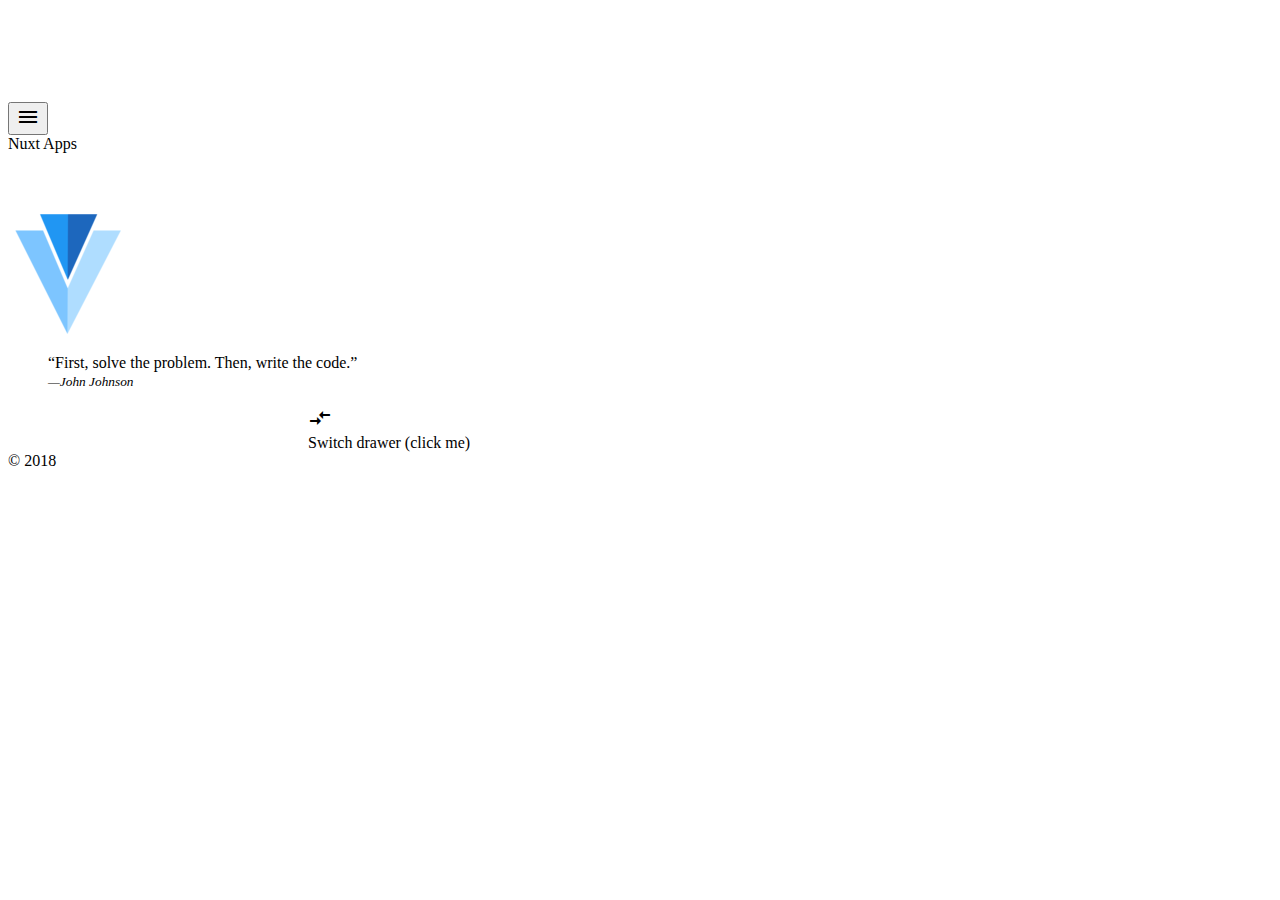
==== commit 3367ee7b: "update static page" ====
--- a/inspire/index.html
+++ b/inspire/index.html
@@ -1,11 +1,11 @@
 <!doctype html>
 <html data-n-head-ssr data-n-head="">
   <head>
-    <title data-n-head="true">Nuxt Apps</title><meta data-n-head="true" charset="utf-8"><meta data-n-head="true" name="viewport" content="width=device-width,initial-scale=1"><meta data-n-head="true" data-hid="description" name="description" content="belajar nuxt ssr"><meta data-n-head="true" data-hid="keywords" name="keywords" contant="nuxt,js apps"><link data-n-head="true" rel="icon" type="image/x-icon" href="/favicon.ico"><link data-n-head="true" rel="stylesheet" href="https://fonts.googleapis.com/css?family=Roboto:300,400,500,700|Material+Icons"><style data-n-head="true" id="vuetify-theme-stylesheet" type="text/css">a{color:#1976d2}.primary{background-color:#1976d2!important;border-color:#1976d2!important}.primary--text{color:#1976d2!important;caret-color:#1976d2!important}.primary.lighten-5{background-color:#c7fdff!important;border-color:#c7fdff!important}.primary--text.text--lighten-5{color:#c7fdff!important;caret-color:#c7fdff!important}.primary.lighten-4{background-color:#a8e0ff!important;border-color:#a8e0ff!important}.primary--text.text--lighten-4{color:#a8e0ff!important;caret-color:#a8e0ff!important}.primary.lighten-3{background-color:#8ac5ff!important;border-color:#8ac5ff!important}.primary--text.text--lighten-3{color:#8ac5ff!important;caret-color:#8ac5ff!important}.primary.lighten-2{background-color:#6aaaff!important;border-color:#6aaaff!important}.primary--text.text--lighten-2{color:#6aaaff!important;caret-color:#6aaaff!important}.primary.lighten-1{background-color:#488fef!important;border-color:#488fef!important}.primary--text.text--lighten-1{color:#488fef!important;caret-color:#488fef!important}.primary.darken-1{background-color:#005eb6!important;border-color:#005eb6!important}.primary--text.text--darken-1{color:#005eb6!important;caret-color:#005eb6!important}.primary.darken-2{background-color:#00479b!important;border-color:#00479b!important}.primary--text.text--darken-2{color:#00479b!important;caret-color:#00479b!important}.primary.darken-3{background-color:#003180!important;border-color:#003180!important}.primary--text.text--darken-3{color:#003180!important;caret-color:#003180!important}.primary.darken-4{background-color:#001e67!important;border-color:#001e67!important}.primary--text.text--darken-4{color:#001e67!important;caret-color:#001e67!important}.secondary{background-color:#424242!important;border-color:#424242!important}.secondary--text{color:#424242!important;caret-color:#424242!important}.secondary.lighten-5{background-color:#c1c1c1!important;border-color:#c1c1c1!important}.secondary--text.text--lighten-5{color:#c1c1c1!important;caret-color:#c1c1c1!important}.secondary.lighten-4{background-color:#a6a6a6!important;border-color:#a6a6a6!important}.secondary--text.text--lighten-4{color:#a6a6a6!important;caret-color:#a6a6a6!important}.secondary.lighten-3{background-color:#8b8b8b!important;border-color:#8b8b8b!important}.secondary--text.text--lighten-3{color:#8b8b8b!important;caret-color:#8b8b8b!important}.secondary.lighten-2{background-color:#727272!important;border-color:#727272!important}.secondary--text.text--lighten-2{color:#727272!important;caret-color:#727272!important}.secondary.lighten-1{background-color:#595959!important;border-color:#595959!important}.secondary--text.text--lighten-1{color:#595959!important;caret-color:#595959!important}.secondary.darken-1{background-color:#2c2c2c!important;border-color:#2c2c2c!important}.secondary--text.text--darken-1{color:#2c2c2c!important;caret-color:#2c2c2c!important}.secondary.darken-2{background-color:#171717!important;border-color:#171717!important}.secondary--text.text--darken-2{color:#171717!important;caret-color:#171717!important}.secondary.darken-3{background-color:#000!important;border-color:#000!important}.secondary--text.text--darken-3{color:#000!important;caret-color:#000!important}.secondary.darken-4{background-color:#000!important;border-color:#000!important}.secondary--text.text--darken-4{color:#000!important;caret-color:#000!important}.accent{background-color:#82b1ff!important;border-color:#82b1ff!important}.accent--text{color:#82b1ff!important;caret-color:#82b1ff!important}.accent.lighten-5{background-color:#fff!important;border-color:#fff!important}.accent--text.text--lighten-5{color:#fff!important;caret-color:#fff!important}.accent.lighten-4{background-color:#f8ffff!important;border-color:#f8ffff!important}.accent--text.text--lighten-4{color:#f8ffff!important;caret-color:#f8ffff!important}.accent.lighten-3{background-color:#daffff!important;border-color:#daffff!important}.accent--text.text--lighten-3{color:#daffff!important;caret-color:#daffff!important}.accent.lighten-2{background-color:#bce8ff!important;border-color:#bce8ff!important}.accent--text.text--lighten-2{color:#bce8ff!important;caret-color:#bce8ff!important}.accent.lighten-1{background-color:#9fccff!important;border-color:#9fccff!important}.accent--text.text--lighten-1{color:#9fccff!important;caret-color:#9fccff!important}.accent.darken-1{background-color:#6596e2!important;border-color:#6596e2!important}.accent--text.text--darken-1{color:#6596e2!important;caret-color:#6596e2!important}.accent.darken-2{background-color:#467dc6!important;border-color:#467dc6!important}.accent--text.text--darken-2{color:#467dc6!important;caret-color:#467dc6!important}.accent.darken-3{background-color:#2364aa!important;border-color:#2364aa!important}.accent--text.text--darken-3{color:#2364aa!important;caret-color:#2364aa!important}.accent.darken-4{background-color:#004c90!important;border-color:#004c90!important}.accent--text.text--darken-4{color:#004c90!important;caret-color:#004c90!important}.error{background-color:#ff5252!important;border-color:#ff5252!important}.error--text{color:#ff5252!important;caret-color:#ff5252!important}.error.lighten-5{background-color:#ffe4d5!important;border-color:#ffe4d5!important}.error--text.text--lighten-5{color:#ffe4d5!important;caret-color:#ffe4d5!important}.error.lighten-4{background-color:#ffc6b9!important;border-color:#ffc6b9!important}.error--text.text--lighten-4{color:#ffc6b9!important;caret-color:#ffc6b9!important}.error.lighten-3{background-color:#ffa99e!important;border-color:#ffa99e!important}.error--text.text--lighten-3{color:#ffa99e!important;caret-color:#ffa99e!important}.error.lighten-2{background-color:#ff8c84!important;border-color:#ff8c84!important}.error--text.text--lighten-2{color:#ff8c84!important;caret-color:#ff8c84!important}.error.lighten-1{background-color:#ff6f6a!important;border-color:#ff6f6a!important}.error--text.text--lighten-1{color:#ff6f6a!important;caret-color:#ff6f6a!important}.error.darken-1{background-color:#df323b!important;border-color:#df323b!important}.error--text.text--darken-1{color:#df323b!important;caret-color:#df323b!important}.error.darken-2{background-color:#bf0025!important;border-color:#bf0025!important}.error--text.text--darken-2{color:#bf0025!important;caret-color:#bf0025!important}.error.darken-3{background-color:#9f0010!important;border-color:#9f0010!important}.error--text.text--darken-3{color:#9f0010!important;caret-color:#9f0010!important}.error.darken-4{background-color:maroon!important;border-color:maroon!important}.error--text.text--darken-4{color:maroon!important;caret-color:maroon!important}.info{background-color:#2196f3!important;border-color:#2196f3!important}.info--text{color:#2196f3!important;caret-color:#2196f3!important}.info.lighten-5{background-color:#d4ffff!important;border-color:#d4ffff!important}.info--text.text--lighten-5{color:#d4ffff!important;caret-color:#d4ffff!important}.info.lighten-4{background-color:#b5ffff!important;border-color:#b5ffff!important}.info--text.text--lighten-4{color:#b5ffff!important;caret-color:#b5ffff!important}.info.lighten-3{background-color:#95e8ff!important;border-color:#95e8ff!important}.info--text.text--lighten-3{color:#95e8ff!important;caret-color:#95e8ff!important}.info.lighten-2{background-color:#75ccff!important;border-color:#75ccff!important}.info--text.text--lighten-2{color:#75ccff!important;caret-color:#75ccff!important}.info.lighten-1{background-color:#51b0ff!important;border-color:#51b0ff!important}.info--text.text--lighten-1{color:#51b0ff!important;caret-color:#51b0ff!important}.info.darken-1{background-color:#007cd6!important;border-color:#007cd6!important}.info--text.text--darken-1{color:#007cd6!important;caret-color:#007cd6!important}.info.darken-2{background-color:#0064ba!important;border-color:#0064ba!important}.info--text.text--darken-2{color:#0064ba!important;caret-color:#0064ba!important}.info.darken-3{background-color:#004d9f!important;border-color:#004d9f!important}.info--text.text--darken-3{color:#004d9f!important;caret-color:#004d9f!important}.info.darken-4{background-color:#003784!important;border-color:#003784!important}.info--text.text--darken-4{color:#003784!important;caret-color:#003784!important}.success{background-color:#4caf50!important;border-color:#4caf50!important}.success--text{color:#4caf50!important;caret-color:#4caf50!important}.success.lighten-5{background-color:#dcffd6!important;border-color:#dcffd6!important}.success--text.text--lighten-5{color:#dcffd6!important;caret-color:#dcffd6!important}.success.lighten-4{background-color:#beffba!important;border-color:#beffba!important}.success--text.text--lighten-4{color:#beffba!important;caret-color:#beffba!important}.success.lighten-3{background-color:#a2ff9e!important;border-color:#a2ff9e!important}.success--text.text--lighten-3{color:#a2ff9e!important;caret-color:#a2ff9e!important}.success.lighten-2{background-color:#85e783!important;border-color:#85e783!important}.success--text.text--lighten-2{color:#85e783!important;caret-color:#85e783!important}.success.lighten-1{background-color:#69cb69!important;border-color:#69cb69!important}.success--text.text--lighten-1{color:#69cb69!important;caret-color:#69cb69!important}.success.darken-1{background-color:#2d9437!important;border-color:#2d9437!important}.success--text.text--darken-1{color:#2d9437!important;caret-color:#2d9437!important}.success.darken-2{background-color:#00791e!important;border-color:#00791e!important}.success--text.text--darken-2{color:#00791e!important;caret-color:#00791e!important}.success.darken-3{background-color:#006000!important;border-color:#006000!important}.success--text.text--darken-3{color:#006000!important;caret-color:#006000!important}.success.darken-4{background-color:#004700!important;border-color:#004700!important}.success--text.text--darken-4{color:#004700!important;caret-color:#004700!important}.warning{background-color:#ffc107!important;border-color:#ffc107!important}.warning--text{color:#ffc107!important;caret-color:#ffc107!important}.warning.lighten-5{background-color:#ffffae!important;border-color:#ffffae!important}.warning--text.text--lighten-5{color:#ffffae!important;caret-color:#ffffae!important}.warning.lighten-4{background-color:#ffff91!important;border-color:#ffff91!important}.warning--text.text--lighten-4{color:#ffff91!important;caret-color:#ffff91!important}.warning.lighten-3{background-color:#ffff74!important;border-color:#ffff74!important}.warning--text.text--lighten-3{color:#ffff74!important;caret-color:#ffff74!important}.warning.lighten-2{background-color:#fff956!important;border-color:#fff956!important}.warning--text.text--lighten-2{color:#fff956!important;caret-color:#fff956!important}.warning.lighten-1{background-color:#ffdd37!important;border-color:#ffdd37!important}.warning--text.text--lighten-1{color:#ffdd37!important;caret-color:#ffdd37!important}.warning.darken-1{background-color:#e0a600!important;border-color:#e0a600!important}.warning--text.text--darken-1{color:#e0a600!important;caret-color:#e0a600!important}.warning.darken-2{background-color:#c18c00!important;border-color:#c18c00!important}.warning--text.text--darken-2{color:#c18c00!important;caret-color:#c18c00!important}.warning.darken-3{background-color:#a27300!important;border-color:#a27300!important}.warning--text.text--darken-3{color:#a27300!important;caret-color:#a27300!important}.warning.darken-4{background-color:#855a00!important;border-color:#855a00!important}.warning--text.text--darken-4{color:#855a00!important;caret-color:#855a00!important}</style><link rel="preload" href="/_nuxt/a9a9253df984f31acf69.js" as="script"><link rel="preload" href="/_nuxt/65284385a1a2e4afa7fb.js" as="script"><link rel="preload" href="/_nuxt/18af0c6046583e6dd80d.js" as="script"><link rel="preload" href="/_nuxt/e925649b52bca2457121.css" as="style"><link rel="preload" href="/_nuxt/20de02056428226e47ea.js" as="script"><link rel="preload" href="/_nuxt/e7b8476a1362d3afa02e.js" as="script"><link rel="stylesheet" href="/_nuxt/e925649b52bca2457121.css">
+    <title data-n-head="true">Nuxt Apps</title><meta data-n-head="true" charset="utf-8"><meta data-n-head="true" name="viewport" content="width=device-width,initial-scale=1"><meta data-n-head="true" data-hid="description" name="description" content="belajar nuxt ssr"><meta data-n-head="true" data-hid="keywords" name="keywords" contant="nuxt,js apps"><link data-n-head="true" rel="icon" type="image/x-icon" href="/favicon.ico"><link data-n-head="true" rel="stylesheet" href="https://fonts.googleapis.com/css?family=Roboto:300,400,500,700|Material+Icons"><style data-n-head="true" id="vuetify-theme-stylesheet" type="text/css">a{color:#1976d2}.primary{background-color:#1976d2!important;border-color:#1976d2!important}.primary--text{color:#1976d2!important;caret-color:#1976d2!important}.primary.lighten-5{background-color:#c7fdff!important;border-color:#c7fdff!important}.primary--text.text--lighten-5{color:#c7fdff!important;caret-color:#c7fdff!important}.primary.lighten-4{background-color:#a8e0ff!important;border-color:#a8e0ff!important}.primary--text.text--lighten-4{color:#a8e0ff!important;caret-color:#a8e0ff!important}.primary.lighten-3{background-color:#8ac5ff!important;border-color:#8ac5ff!important}.primary--text.text--lighten-3{color:#8ac5ff!important;caret-color:#8ac5ff!important}.primary.lighten-2{background-color:#6aaaff!important;border-color:#6aaaff!important}.primary--text.text--lighten-2{color:#6aaaff!important;caret-color:#6aaaff!important}.primary.lighten-1{background-color:#488fef!important;border-color:#488fef!important}.primary--text.text--lighten-1{color:#488fef!important;caret-color:#488fef!important}.primary.darken-1{background-color:#005eb6!important;border-color:#005eb6!important}.primary--text.text--darken-1{color:#005eb6!important;caret-color:#005eb6!important}.primary.darken-2{background-color:#00479b!important;border-color:#00479b!important}.primary--text.text--darken-2{color:#00479b!important;caret-color:#00479b!important}.primary.darken-3{background-color:#003180!important;border-color:#003180!important}.primary--text.text--darken-3{color:#003180!important;caret-color:#003180!important}.primary.darken-4{background-color:#001e67!important;border-color:#001e67!important}.primary--text.text--darken-4{color:#001e67!important;caret-color:#001e67!important}.secondary{background-color:#424242!important;border-color:#424242!important}.secondary--text{color:#424242!important;caret-color:#424242!important}.secondary.lighten-5{background-color:#c1c1c1!important;border-color:#c1c1c1!important}.secondary--text.text--lighten-5{color:#c1c1c1!important;caret-color:#c1c1c1!important}.secondary.lighten-4{background-color:#a6a6a6!important;border-color:#a6a6a6!important}.secondary--text.text--lighten-4{color:#a6a6a6!important;caret-color:#a6a6a6!important}.secondary.lighten-3{background-color:#8b8b8b!important;border-color:#8b8b8b!important}.secondary--text.text--lighten-3{color:#8b8b8b!important;caret-color:#8b8b8b!important}.secondary.lighten-2{background-color:#727272!important;border-color:#727272!important}.secondary--text.text--lighten-2{color:#727272!important;caret-color:#727272!important}.secondary.lighten-1{background-color:#595959!important;border-color:#595959!important}.secondary--text.text--lighten-1{color:#595959!important;caret-color:#595959!important}.secondary.darken-1{background-color:#2c2c2c!important;border-color:#2c2c2c!important}.secondary--text.text--darken-1{color:#2c2c2c!important;caret-color:#2c2c2c!important}.secondary.darken-2{background-color:#171717!important;border-color:#171717!important}.secondary--text.text--darken-2{color:#171717!important;caret-color:#171717!important}.secondary.darken-3{background-color:#000!important;border-color:#000!important}.secondary--text.text--darken-3{color:#000!important;caret-color:#000!important}.secondary.darken-4{background-color:#000!important;border-color:#000!important}.secondary--text.text--darken-4{color:#000!important;caret-color:#000!important}.accent{background-color:#82b1ff!important;border-color:#82b1ff!important}.accent--text{color:#82b1ff!important;caret-color:#82b1ff!important}.accent.lighten-5{background-color:#fff!important;border-color:#fff!important}.accent--text.text--lighten-5{color:#fff!important;caret-color:#fff!important}.accent.lighten-4{background-color:#f8ffff!important;border-color:#f8ffff!important}.accent--text.text--lighten-4{color:#f8ffff!important;caret-color:#f8ffff!important}.accent.lighten-3{background-color:#daffff!important;border-color:#daffff!important}.accent--text.text--lighten-3{color:#daffff!important;caret-color:#daffff!important}.accent.lighten-2{background-color:#bce8ff!important;border-color:#bce8ff!important}.accent--text.text--lighten-2{color:#bce8ff!important;caret-color:#bce8ff!important}.accent.lighten-1{background-color:#9fccff!important;border-color:#9fccff!important}.accent--text.text--lighten-1{color:#9fccff!important;caret-color:#9fccff!important}.accent.darken-1{background-color:#6596e2!important;border-color:#6596e2!important}.accent--text.text--darken-1{color:#6596e2!important;caret-color:#6596e2!important}.accent.darken-2{background-color:#467dc6!important;border-color:#467dc6!important}.accent--text.text--darken-2{color:#467dc6!important;caret-color:#467dc6!important}.accent.darken-3{background-color:#2364aa!important;border-color:#2364aa!important}.accent--text.text--darken-3{color:#2364aa!important;caret-color:#2364aa!important}.accent.darken-4{background-color:#004c90!important;border-color:#004c90!important}.accent--text.text--darken-4{color:#004c90!important;caret-color:#004c90!important}.error{background-color:#ff5252!important;border-color:#ff5252!important}.error--text{color:#ff5252!important;caret-color:#ff5252!important}.error.lighten-5{background-color:#ffe4d5!important;border-color:#ffe4d5!important}.error--text.text--lighten-5{color:#ffe4d5!important;caret-color:#ffe4d5!important}.error.lighten-4{background-color:#ffc6b9!important;border-color:#ffc6b9!important}.error--text.text--lighten-4{color:#ffc6b9!important;caret-color:#ffc6b9!important}.error.lighten-3{background-color:#ffa99e!important;border-color:#ffa99e!important}.error--text.text--lighten-3{color:#ffa99e!important;caret-color:#ffa99e!important}.error.lighten-2{background-color:#ff8c84!important;border-color:#ff8c84!important}.error--text.text--lighten-2{color:#ff8c84!important;caret-color:#ff8c84!important}.error.lighten-1{background-color:#ff6f6a!important;border-color:#ff6f6a!important}.error--text.text--lighten-1{color:#ff6f6a!important;caret-color:#ff6f6a!important}.error.darken-1{background-color:#df323b!important;border-color:#df323b!important}.error--text.text--darken-1{color:#df323b!important;caret-color:#df323b!important}.error.darken-2{background-color:#bf0025!important;border-color:#bf0025!important}.error--text.text--darken-2{color:#bf0025!important;caret-color:#bf0025!important}.error.darken-3{background-color:#9f0010!important;border-color:#9f0010!important}.error--text.text--darken-3{color:#9f0010!important;caret-color:#9f0010!important}.error.darken-4{background-color:maroon!important;border-color:maroon!important}.error--text.text--darken-4{color:maroon!important;caret-color:maroon!important}.info{background-color:#2196f3!important;border-color:#2196f3!important}.info--text{color:#2196f3!important;caret-color:#2196f3!important}.info.lighten-5{background-color:#d4ffff!important;border-color:#d4ffff!important}.info--text.text--lighten-5{color:#d4ffff!important;caret-color:#d4ffff!important}.info.lighten-4{background-color:#b5ffff!important;border-color:#b5ffff!important}.info--text.text--lighten-4{color:#b5ffff!important;caret-color:#b5ffff!important}.info.lighten-3{background-color:#95e8ff!important;border-color:#95e8ff!important}.info--text.text--lighten-3{color:#95e8ff!important;caret-color:#95e8ff!important}.info.lighten-2{background-color:#75ccff!important;border-color:#75ccff!important}.info--text.text--lighten-2{color:#75ccff!important;caret-color:#75ccff!important}.info.lighten-1{background-color:#51b0ff!important;border-color:#51b0ff!important}.info--text.text--lighten-1{color:#51b0ff!important;caret-color:#51b0ff!important}.info.darken-1{background-color:#007cd6!important;border-color:#007cd6!important}.info--text.text--darken-1{color:#007cd6!important;caret-color:#007cd6!important}.info.darken-2{background-color:#0064ba!important;border-color:#0064ba!important}.info--text.text--darken-2{color:#0064ba!important;caret-color:#0064ba!important}.info.darken-3{background-color:#004d9f!important;border-color:#004d9f!important}.info--text.text--darken-3{color:#004d9f!important;caret-color:#004d9f!important}.info.darken-4{background-color:#003784!important;border-color:#003784!important}.info--text.text--darken-4{color:#003784!important;caret-color:#003784!important}.success{background-color:#4caf50!important;border-color:#4caf50!important}.success--text{color:#4caf50!important;caret-color:#4caf50!important}.success.lighten-5{background-color:#dcffd6!important;border-color:#dcffd6!important}.success--text.text--lighten-5{color:#dcffd6!important;caret-color:#dcffd6!important}.success.lighten-4{background-color:#beffba!important;border-color:#beffba!important}.success--text.text--lighten-4{color:#beffba!important;caret-color:#beffba!important}.success.lighten-3{background-color:#a2ff9e!important;border-color:#a2ff9e!important}.success--text.text--lighten-3{color:#a2ff9e!important;caret-color:#a2ff9e!important}.success.lighten-2{background-color:#85e783!important;border-color:#85e783!important}.success--text.text--lighten-2{color:#85e783!important;caret-color:#85e783!important}.success.lighten-1{background-color:#69cb69!important;border-color:#69cb69!important}.success--text.text--lighten-1{color:#69cb69!important;caret-color:#69cb69!important}.success.darken-1{background-color:#2d9437!important;border-color:#2d9437!important}.success--text.text--darken-1{color:#2d9437!important;caret-color:#2d9437!important}.success.darken-2{background-color:#00791e!important;border-color:#00791e!important}.success--text.text--darken-2{color:#00791e!important;caret-color:#00791e!important}.success.darken-3{background-color:#006000!important;border-color:#006000!important}.success--text.text--darken-3{color:#006000!important;caret-color:#006000!important}.success.darken-4{background-color:#004700!important;border-color:#004700!important}.success--text.text--darken-4{color:#004700!important;caret-color:#004700!important}.warning{background-color:#ffc107!important;border-color:#ffc107!important}.warning--text{color:#ffc107!important;caret-color:#ffc107!important}.warning.lighten-5{background-color:#ffffae!important;border-color:#ffffae!important}.warning--text.text--lighten-5{color:#ffffae!important;caret-color:#ffffae!important}.warning.lighten-4{background-color:#ffff91!important;border-color:#ffff91!important}.warning--text.text--lighten-4{color:#ffff91!important;caret-color:#ffff91!important}.warning.lighten-3{background-color:#ffff74!important;border-color:#ffff74!important}.warning--text.text--lighten-3{color:#ffff74!important;caret-color:#ffff74!important}.warning.lighten-2{background-color:#fff956!important;border-color:#fff956!important}.warning--text.text--lighten-2{color:#fff956!important;caret-color:#fff956!important}.warning.lighten-1{background-color:#ffdd37!important;border-color:#ffdd37!important}.warning--text.text--lighten-1{color:#ffdd37!important;caret-color:#ffdd37!important}.warning.darken-1{background-color:#e0a600!important;border-color:#e0a600!important}.warning--text.text--darken-1{color:#e0a600!important;caret-color:#e0a600!important}.warning.darken-2{background-color:#c18c00!important;border-color:#c18c00!important}.warning--text.text--darken-2{color:#c18c00!important;caret-color:#c18c00!important}.warning.darken-3{background-color:#a27300!important;border-color:#a27300!important}.warning--text.text--darken-3{color:#a27300!important;caret-color:#a27300!important}.warning.darken-4{background-color:#855a00!important;border-color:#855a00!important}.warning--text.text--darken-4{color:#855a00!important;caret-color:#855a00!important}</style><base href="/nuxt_js/"><link rel="preload" href="/nuxt_js/_nuxt/b87b7bea1b50744b4de6.js" as="script"><link rel="preload" href="/nuxt_js/_nuxt/65284385a1a2e4afa7fb.js" as="script"><link rel="preload" href="/nuxt_js/_nuxt/18af0c6046583e6dd80d.js" as="script"><link rel="preload" href="/nuxt_js/_nuxt/e925649b52bca2457121.css" as="style"><link rel="preload" href="/nuxt_js/_nuxt/4a41cc7f52a2dbe1f797.js" as="script"><link rel="preload" href="/nuxt_js/_nuxt/e7b8476a1362d3afa02e.js" as="script"><link rel="stylesheet" href="/nuxt_js/_nuxt/e925649b52bca2457121.css">
   </head>
   <body data-n-head="">
-    <div data-server-rendered="true" id="__nuxt"><div class="nuxt-progress" style="width:0%;height:2px;background-color:#3b8070;opacity:0"></div><div id="__layout"><div data-app="true" id="app" class="application theme--light"><div class="application--wrap"><aside class="v-navigation-drawer v-navigation-drawer--close v-navigation-drawer--fixed v-navigation-drawer--is-mobile theme--light" style="height:100%;margin-top:0;max-height:calc(100% - 0px);transform:translateX(-300px);width:300px"><div class="v-list theme--light"><div><a href="/" router="" class="v-list__tile v-list__tile--link theme--light"><div class="v-list__tile__action"><i aria-hidden="true" class="v-icon material-icons theme--light">apps</i></div> <div class="v-list__tile__content"><div class="v-list__tile__title">Welcome</div></div></a></div><div><a href="/inspire" router="" class="primary--text v-list__tile--active v-list__tile v-list__tile--link theme--light"><div class="v-list__tile__action"><i aria-hidden="true" class="v-icon material-icons theme--light">bubble_chart</i></div> <div class="v-list__tile__content"><div class="v-list__tile__title">Inspire</div></div></a></div></div><div class="v-navigation-drawer__border"></div></aside> <nav class="v-toolbar v-toolbar--fixed theme--light" style="margin-top:0;padding-right:0;padding-left:0;transform:translateY(0)"><div class="v-toolbar__content" style="height:56px"><button type="button" class="v-toolbar__side-icon v-btn v-btn--icon theme--light"><div class="v-btn__content"><i aria-hidden="true" class="v-icon material-icons theme--light">menu</i></div></button> <div class="v-toolbar__title">Nuxt Apps</div></div></nav> <main class="v-content" style="padding-top:56px;padding-right:0;padding-bottom:0;padding-left:0"><div class="v-content__wrap"><div class="container"><div class="layout"><div class="flex text-xs-center"><img src="/v.png" alt="Vuetify.js" class="mb-5"> <blockquote class="blockquote">
+    <div data-server-rendered="true" id="__nuxt"><div class="nuxt-progress" style="width:0%;height:2px;background-color:#3b8070;opacity:0"></div><div id="__layout"><div data-app="true" id="app" class="application theme--light"><div class="application--wrap"><aside class="v-navigation-drawer v-navigation-drawer--close v-navigation-drawer--fixed v-navigation-drawer--is-mobile theme--light" style="height:100%;margin-top:0;max-height:calc(100% - 0px);transform:translateX(-300px);width:300px"><div class="v-list theme--light"><div><a href="/nuxt_js/" router="" class="v-list__tile v-list__tile--link theme--light"><div class="v-list__tile__action"><i aria-hidden="true" class="v-icon material-icons theme--light">apps</i></div> <div class="v-list__tile__content"><div class="v-list__tile__title">Welcome</div></div></a></div><div><a href="/nuxt_js/inspire" router="" class="primary--text v-list__tile--active v-list__tile v-list__tile--link theme--light"><div class="v-list__tile__action"><i aria-hidden="true" class="v-icon material-icons theme--light">bubble_chart</i></div> <div class="v-list__tile__content"><div class="v-list__tile__title">Inspire</div></div></a></div></div><div class="v-navigation-drawer__border"></div></aside> <nav class="v-toolbar v-toolbar--fixed theme--light" style="margin-top:0;padding-right:0;padding-left:0;transform:translateY(0)"><div class="v-toolbar__content" style="height:56px"><button type="button" class="v-toolbar__side-icon v-btn v-btn--icon theme--light"><div class="v-btn__content"><i aria-hidden="true" class="v-icon material-icons theme--light">menu</i></div></button> <div class="v-toolbar__title">Nuxt Apps</div></div></nav> <main class="v-content" style="padding-top:56px;padding-right:0;padding-bottom:0;padding-left:0"><div class="v-content__wrap"><div class="container"><div class="layout"><div class="flex text-xs-center"><img src="/v.png" alt="Vuetify.js" class="mb-5"> <blockquote class="blockquote">
       “First, solve the problem. Then, write the code.”
-      <footer><small><em>—John Johnson</em></small></footer></blockquote></div></div></div></div></main> <aside class="v-navigation-drawer v-navigation-drawer--close v-navigation-drawer--fixed v-navigation-drawer--right v-navigation-drawer--temporary theme--light" style="height:100%;margin-top:0;max-height:calc(100% - 0px);transform:translateX(300px);width:300px"><div class="v-list theme--light"><div><div class="v-list__tile theme--light"><div class="v-list__tile__action"><i aria-hidden="true" class="v-icon material-icons theme--light">compare_arrows</i></div> <div class="v-list__tile__title">Switch drawer (click me)</div></div></div></div><div class="v-navigation-drawer__border"></div></aside> <footer class="v-footer v-footer--fixed theme--light" style="height:32px"><span>© 2018</span></footer></div></div></div></div><script>window.__NUXT__={layout:"default",data:[{}],error:null,state:{sidebar:!1},serverRendered:!0}</script><script src="/_nuxt/a9a9253df984f31acf69.js" defer></script><script src="/_nuxt/e7b8476a1362d3afa02e.js" defer></script><script src="/_nuxt/65284385a1a2e4afa7fb.js" defer></script><script src="/_nuxt/18af0c6046583e6dd80d.js" defer></script><script src="/_nuxt/20de02056428226e47ea.js" defer></script>
+      <footer><small><em>—John Johnson</em></small></footer></blockquote></div></div></div></div></main> <aside class="v-navigation-drawer v-navigation-drawer--close v-navigation-drawer--fixed v-navigation-drawer--right v-navigation-drawer--temporary theme--light" style="height:100%;margin-top:0;max-height:calc(100% - 0px);transform:translateX(300px);width:300px"><div class="v-list theme--light"><div><div class="v-list__tile theme--light"><div class="v-list__tile__action"><i aria-hidden="true" class="v-icon material-icons theme--light">compare_arrows</i></div> <div class="v-list__tile__title">Switch drawer (click me)</div></div></div></div><div class="v-navigation-drawer__border"></div></aside> <footer class="v-footer v-footer--fixed theme--light" style="height:32px"><span>© 2018</span></footer></div></div></div></div><script>window.__NUXT__={layout:"default",data:[{}],error:null,state:{sidebar:!1},serverRendered:!0}</script><script src="/nuxt_js/_nuxt/b87b7bea1b50744b4de6.js" defer></script><script src="/nuxt_js/_nuxt/e7b8476a1362d3afa02e.js" defer></script><script src="/nuxt_js/_nuxt/65284385a1a2e4afa7fb.js" defer></script><script src="/nuxt_js/_nuxt/18af0c6046583e6dd80d.js" defer></script><script src="/nuxt_js/_nuxt/4a41cc7f52a2dbe1f797.js" defer></script>
   </body>
 </html>
